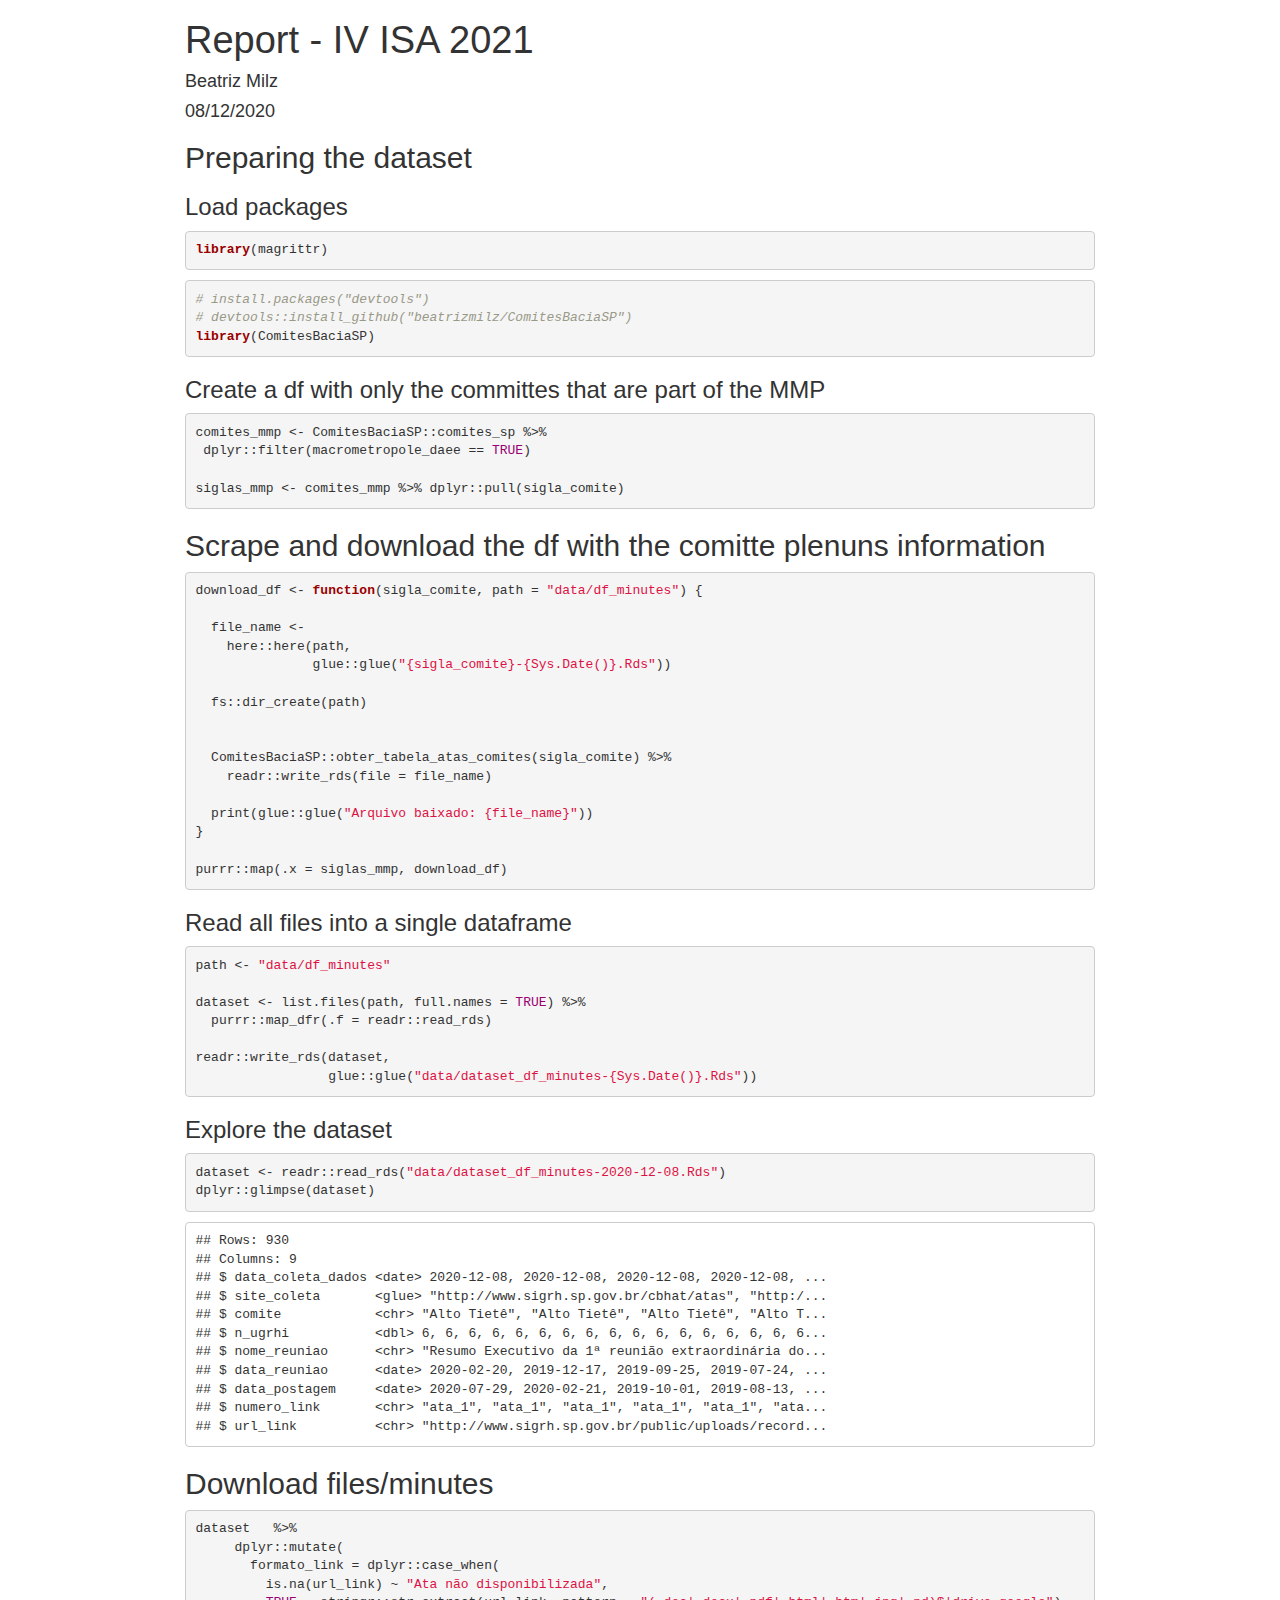
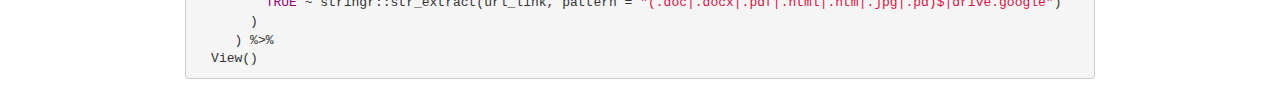
==== report.html @ 3c29ba32 "add abstract, code to download df with minutes" ====
<!DOCTYPE html>

<html>

<head>

<meta charset="utf-8" />
<meta name="generator" content="pandoc" />
<meta http-equiv="X-UA-Compatible" content="IE=EDGE" />


<meta name="author" content="Beatriz Milz" />

<meta name="date" content="2020-08-12" />

<title>Report - IV ISA 2021</title>

<script>/*! jQuery v1.11.3 | (c) 2005, 2015 jQuery Foundation, Inc. | jquery.org/license */
!function(a,b){"object"==typeof module&&"object"==typeof module.exports?module.exports=a.document?b(a,!0):function(a){if(!a.document)throw new Error("jQuery requires a window with a document");return b(a)}:b(a)}("undefined"!=typeof window?window:this,function(a,b){var c=[],d=c.slice,e=c.concat,f=c.push,g=c.indexOf,h={},i=h.toString,j=h.hasOwnProperty,k={},l="1.11.3",m=function(a,b){return new m.fn.init(a,b)},n=/^[\s\uFEFF\xA0]+|[\s\uFEFF\xA0]+$/g,o=/^-ms-/,p=/-([\da-z])/gi,q=function(a,b){return b.toUpperCase()};m.fn=m.prototype={jquery:l,constructor:m,selector:"",length:0,toArray:function(){return d.call(this)},get:function(a){return null!=a?0>a?this[a+this.length]:this[a]:d.call(this)},pushStack:function(a){var b=m.merge(this.constructor(),a);return b.prevObject=this,b.context=this.context,b},each:function(a,b){return m.each(this,a,b)},map:function(a){return this.pushStack(m.map(this,function(b,c){return a.call(b,c,b)}))},slice:function(){return this.pushStack(d.apply(this,arguments))},first:function(){return this.eq(0)},last:function(){return this.eq(-1)},eq:function(a){var b=this.length,c=+a+(0>a?b:0);return this.pushStack(c>=0&&b>c?[this[c]]:[])},end:function(){return this.prevObject||this.constructor(null)},push:f,sort:c.sort,splice:c.splice},m.extend=m.fn.extend=function(){var a,b,c,d,e,f,g=arguments[0]||{},h=1,i=arguments.length,j=!1;for("boolean"==typeof g&&(j=g,g=arguments[h]||{},h++),"object"==typeof g||m.isFunction(g)||(g={}),h===i&&(g=this,h--);i>h;h++)if(null!=(e=arguments[h]))for(d in e)a=g[d],c=e[d],g!==c&&(j&&c&&(m.isPlainObject(c)||(b=m.isArray(c)))?(b?(b=!1,f=a&&m.isArray(a)?a:[]):f=a&&m.isPlainObject(a)?a:{},g[d]=m.extend(j,f,c)):void 0!==c&&(g[d]=c));return g},m.extend({expando:"jQuery"+(l+Math.random()).replace(/\D/g,""),isReady:!0,error:function(a){throw new Error(a)},noop:function(){},isFunction:function(a){return"function"===m.type(a)},isArray:Array.isArray||function(a){return"array"===m.type(a)},isWindow:function(a){return null!=a&&a==a.window},isNumeric:function(a){return!m.isArray(a)&&a-parseFloat(a)+1>=0},isEmptyObject:function(a){var b;for(b in a)return!1;return!0},isPlainObject:function(a){var b;if(!a||"object"!==m.type(a)||a.nodeType||m.isWindow(a))return!1;try{if(a.constructor&&!j.call(a,"constructor")&&!j.call(a.constructor.prototype,"isPrototypeOf"))return!1}catch(c){return!1}if(k.ownLast)for(b in a)return j.call(a,b);for(b in a);return void 0===b||j.call(a,b)},type:function(a){return null==a?a+"":"object"==typeof a||"function"==typeof a?h[i.call(a)]||"object":typeof a},globalEval:function(b){b&&m.trim(b)&&(a.execScript||function(b){a.eval.call(a,b)})(b)},camelCase:function(a){return a.replace(o,"ms-").replace(p,q)},nodeName:function(a,b){return a.nodeName&&a.nodeName.toLowerCase()===b.toLowerCase()},each:function(a,b,c){var d,e=0,f=a.length,g=r(a);if(c){if(g){for(;f>e;e++)if(d=b.apply(a[e],c),d===!1)break}else for(e in a)if(d=b.apply(a[e],c),d===!1)break}else if(g){for(;f>e;e++)if(d=b.call(a[e],e,a[e]),d===!1)break}else for(e in a)if(d=b.call(a[e],e,a[e]),d===!1)break;return a},trim:function(a){return null==a?"":(a+"").replace(n,"")},makeArray:function(a,b){var c=b||[];return null!=a&&(r(Object(a))?m.merge(c,"string"==typeof a?[a]:a):f.call(c,a)),c},inArray:function(a,b,c){var d;if(b){if(g)return g.call(b,a,c);for(d=b.length,c=c?0>c?Math.max(0,d+c):c:0;d>c;c++)if(c in b&&b[c]===a)return c}return-1},merge:function(a,b){var c=+b.length,d=0,e=a.length;while(c>d)a[e++]=b[d++];if(c!==c)while(void 0!==b[d])a[e++]=b[d++];return a.length=e,a},grep:function(a,b,c){for(var d,e=[],f=0,g=a.length,h=!c;g>f;f++)d=!b(a[f],f),d!==h&&e.push(a[f]);return e},map:function(a,b,c){var d,f=0,g=a.length,h=r(a),i=[];if(h)for(;g>f;f++)d=b(a[f],f,c),null!=d&&i.push(d);else for(f in a)d=b(a[f],f,c),null!=d&&i.push(d);return e.apply([],i)},guid:1,proxy:function(a,b){var c,e,f;return"string"==typeof b&&(f=a[b],b=a,a=f),m.isFunction(a)?(c=d.call(arguments,2),e=function(){return a.apply(b||this,c.concat(d.call(arguments)))},e.guid=a.guid=a.guid||m.guid++,e):void 0},now:function(){return+new Date},support:k}),m.each("Boolean Number String Function Array Date RegExp Object Error".split(" "),function(a,b){h["[object "+b+"]"]=b.toLowerCase()});function r(a){var b="length"in a&&a.length,c=m.type(a);return"function"===c||m.isWindow(a)?!1:1===a.nodeType&&b?!0:"array"===c||0===b||"number"==typeof b&&b>0&&b-1 in a}var s=function(a){var b,c,d,e,f,g,h,i,j,k,l,m,n,o,p,q,r,s,t,u="sizzle"+1*new Date,v=a.document,w=0,x=0,y=ha(),z=ha(),A=ha(),B=function(a,b){return a===b&&(l=!0),0},C=1<<31,D={}.hasOwnProperty,E=[],F=E.pop,G=E.push,H=E.push,I=E.slice,J=function(a,b){for(var c=0,d=a.length;d>c;c++)if(a[c]===b)return c;return-1},K="checked|selected|async|autofocus|autoplay|controls|defer|disabled|hidden|ismap|loop|multiple|open|readonly|required|scoped",L="[\\x20\\t\\r\\n\\f]",M="(?:\\\\.|[\\w-]|[^\\x00-\\xa0])+",N=M.replace("w","w#"),O="\\["+L+"*("+M+")(?:"+L+"*([*^$|!~]?=)"+L+"*(?:'((?:\\\\.|[^\\\\'])*)'|\"((?:\\\\.|[^\\\\\"])*)\"|("+N+"))|)"+L+"*\\]",P=":("+M+")(?:\\((('((?:\\\\.|[^\\\\'])*)'|\"((?:\\\\.|[^\\\\\"])*)\")|((?:\\\\.|[^\\\\()[\\]]|"+O+")*)|.*)\\)|)",Q=new RegExp(L+"+","g"),R=new RegExp("^"+L+"+|((?:^|[^\\\\])(?:\\\\.)*)"+L+"+$","g"),S=new RegExp("^"+L+"*,"+L+"*"),T=new RegExp("^"+L+"*([>+~]|"+L+")"+L+"*"),U=new RegExp("="+L+"*([^\\]'\"]*?)"+L+"*\\]","g"),V=new RegExp(P),W=new RegExp("^"+N+"$"),X={ID:new RegExp("^#("+M+")"),CLASS:new RegExp("^\\.("+M+")"),TAG:new RegExp("^("+M.replace("w","w*")+")"),ATTR:new RegExp("^"+O),PSEUDO:new RegExp("^"+P),CHILD:new RegExp("^:(only|first|last|nth|nth-last)-(child|of-type)(?:\\("+L+"*(even|odd|(([+-]|)(\\d*)n|)"+L+"*(?:([+-]|)"+L+"*(\\d+)|))"+L+"*\\)|)","i"),bool:new RegExp("^(?:"+K+")$","i"),needsContext:new RegExp("^"+L+"*[>+~]|:(even|odd|eq|gt|lt|nth|first|last)(?:\\("+L+"*((?:-\\d)?\\d*)"+L+"*\\)|)(?=[^-]|$)","i")},Y=/^(?:input|select|textarea|button)$/i,Z=/^h\d$/i,$=/^[^{]+\{\s*\[native \w/,_=/^(?:#([\w-]+)|(\w+)|\.([\w-]+))$/,aa=/[+~]/,ba=/'|\\/g,ca=new RegExp("\\\\([\\da-f]{1,6}"+L+"?|("+L+")|.)","ig"),da=function(a,b,c){var d="0x"+b-65536;return d!==d||c?b:0>d?String.fromCharCode(d+65536):String.fromCharCode(d>>10|55296,1023&d|56320)},ea=function(){m()};try{H.apply(E=I.call(v.childNodes),v.childNodes),E[v.childNodes.length].nodeType}catch(fa){H={apply:E.length?function(a,b){G.apply(a,I.call(b))}:function(a,b){var c=a.length,d=0;while(a[c++]=b[d++]);a.length=c-1}}}function ga(a,b,d,e){var f,h,j,k,l,o,r,s,w,x;if((b?b.ownerDocument||b:v)!==n&&m(b),b=b||n,d=d||[],k=b.nodeType,"string"!=typeof a||!a||1!==k&&9!==k&&11!==k)return d;if(!e&&p){if(11!==k&&(f=_.exec(a)))if(j=f[1]){if(9===k){if(h=b.getElementById(j),!h||!h.parentNode)return d;if(h.id===j)return d.push(h),d}else if(b.ownerDocument&&(h=b.ownerDocument.getElementById(j))&&t(b,h)&&h.id===j)return d.push(h),d}else{if(f[2])return H.apply(d,b.getElementsByTagName(a)),d;if((j=f[3])&&c.getElementsByClassName)return H.apply(d,b.getElementsByClassName(j)),d}if(c.qsa&&(!q||!q.test(a))){if(s=r=u,w=b,x=1!==k&&a,1===k&&"object"!==b.nodeName.toLowerCase()){o=g(a),(r=b.getAttribute("id"))?s=r.replace(ba,"\\$&"):b.setAttribute("id",s),s="[id='"+s+"'] ",l=o.length;while(l--)o[l]=s+ra(o[l]);w=aa.test(a)&&pa(b.parentNode)||b,x=o.join(",")}if(x)try{return H.apply(d,w.querySelectorAll(x)),d}catch(y){}finally{r||b.removeAttribute("id")}}}return i(a.replace(R,"$1"),b,d,e)}function ha(){var a=[];function b(c,e){return a.push(c+" ")>d.cacheLength&&delete b[a.shift()],b[c+" "]=e}return b}function ia(a){return a[u]=!0,a}function ja(a){var b=n.createElement("div");try{return!!a(b)}catch(c){return!1}finally{b.parentNode&&b.parentNode.removeChild(b),b=null}}function ka(a,b){var c=a.split("|"),e=a.length;while(e--)d.attrHandle[c[e]]=b}function la(a,b){var c=b&&a,d=c&&1===a.nodeType&&1===b.nodeType&&(~b.sourceIndex||C)-(~a.sourceIndex||C);if(d)return d;if(c)while(c=c.nextSibling)if(c===b)return-1;return a?1:-1}function ma(a){return function(b){var c=b.nodeName.toLowerCase();return"input"===c&&b.type===a}}function na(a){return function(b){var c=b.nodeName.toLowerCase();return("input"===c||"button"===c)&&b.type===a}}function oa(a){return ia(function(b){return b=+b,ia(function(c,d){var e,f=a([],c.length,b),g=f.length;while(g--)c[e=f[g]]&&(c[e]=!(d[e]=c[e]))})})}function pa(a){return a&&"undefined"!=typeof a.getElementsByTagName&&a}c=ga.support={},f=ga.isXML=function(a){var b=a&&(a.ownerDocument||a).documentElement;return b?"HTML"!==b.nodeName:!1},m=ga.setDocument=function(a){var b,e,g=a?a.ownerDocument||a:v;return g!==n&&9===g.nodeType&&g.documentElement?(n=g,o=g.documentElement,e=g.defaultView,e&&e!==e.top&&(e.addEventListener?e.addEventListener("unload",ea,!1):e.attachEvent&&e.attachEvent("onunload",ea)),p=!f(g),c.attributes=ja(function(a){return a.className="i",!a.getAttribute("className")}),c.getElementsByTagName=ja(function(a){return a.appendChild(g.createComment("")),!a.getElementsByTagName("*").length}),c.getElementsByClassName=$.test(g.getElementsByClassName),c.getById=ja(function(a){return o.appendChild(a).id=u,!g.getElementsByName||!g.getElementsByName(u).length}),c.getById?(d.find.ID=function(a,b){if("undefined"!=typeof b.getElementById&&p){var c=b.getElementById(a);return c&&c.parentNode?[c]:[]}},d.filter.ID=function(a){var b=a.replace(ca,da);return function(a){return a.getAttribute("id")===b}}):(delete d.find.ID,d.filter.ID=function(a){var b=a.replace(ca,da);return function(a){var c="undefined"!=typeof a.getAttributeNode&&a.getAttributeNode("id");return c&&c.value===b}}),d.find.TAG=c.getElementsByTagName?function(a,b){return"undefined"!=typeof b.getElementsByTagName?b.getElementsByTagName(a):c.qsa?b.querySelectorAll(a):void 0}:function(a,b){var c,d=[],e=0,f=b.getElementsByTagName(a);if("*"===a){while(c=f[e++])1===c.nodeType&&d.push(c);return d}return f},d.find.CLASS=c.getElementsByClassName&&function(a,b){return p?b.getElementsByClassName(a):void 0},r=[],q=[],(c.qsa=$.test(g.querySelectorAll))&&(ja(function(a){o.appendChild(a).innerHTML="<a id='"+u+"'></a><select id='"+u+"-\f]' msallowcapture=''><option selected=''></option></select>",a.querySelectorAll("[msallowcapture^='']").length&&q.push("[*^$]="+L+"*(?:''|\"\")"),a.querySelectorAll("[selected]").length||q.push("\\["+L+"*(?:value|"+K+")"),a.querySelectorAll("[id~="+u+"-]").length||q.push("~="),a.querySelectorAll(":checked").length||q.push(":checked"),a.querySelectorAll("a#"+u+"+*").length||q.push(".#.+[+~]")}),ja(function(a){var b=g.createElement("input");b.setAttribute("type","hidden"),a.appendChild(b).setAttribute("name","D"),a.querySelectorAll("[name=d]").length&&q.push("name"+L+"*[*^$|!~]?="),a.querySelectorAll(":enabled").length||q.push(":enabled",":disabled"),a.querySelectorAll("*,:x"),q.push(",.*:")})),(c.matchesSelector=$.test(s=o.matches||o.webkitMatchesSelector||o.mozMatchesSelector||o.oMatchesSelector||o.msMatchesSelector))&&ja(function(a){c.disconnectedMatch=s.call(a,"div"),s.call(a,"[s!='']:x"),r.push("!=",P)}),q=q.length&&new RegExp(q.join("|")),r=r.length&&new RegExp(r.join("|")),b=$.test(o.compareDocumentPosition),t=b||$.test(o.contains)?function(a,b){var c=9===a.nodeType?a.documentElement:a,d=b&&b.parentNode;return a===d||!(!d||1!==d.nodeType||!(c.contains?c.contains(d):a.compareDocumentPosition&&16&a.compareDocumentPosition(d)))}:function(a,b){if(b)while(b=b.parentNode)if(b===a)return!0;return!1},B=b?function(a,b){if(a===b)return l=!0,0;var d=!a.compareDocumentPosition-!b.compareDocumentPosition;return d?d:(d=(a.ownerDocument||a)===(b.ownerDocument||b)?a.compareDocumentPosition(b):1,1&d||!c.sortDetached&&b.compareDocumentPosition(a)===d?a===g||a.ownerDocument===v&&t(v,a)?-1:b===g||b.ownerDocument===v&&t(v,b)?1:k?J(k,a)-J(k,b):0:4&d?-1:1)}:function(a,b){if(a===b)return l=!0,0;var c,d=0,e=a.parentNode,f=b.parentNode,h=[a],i=[b];if(!e||!f)return a===g?-1:b===g?1:e?-1:f?1:k?J(k,a)-J(k,b):0;if(e===f)return la(a,b);c=a;while(c=c.parentNode)h.unshift(c);c=b;while(c=c.parentNode)i.unshift(c);while(h[d]===i[d])d++;return d?la(h[d],i[d]):h[d]===v?-1:i[d]===v?1:0},g):n},ga.matches=function(a,b){return ga(a,null,null,b)},ga.matchesSelector=function(a,b){if((a.ownerDocument||a)!==n&&m(a),b=b.replace(U,"='$1']"),!(!c.matchesSelector||!p||r&&r.test(b)||q&&q.test(b)))try{var d=s.call(a,b);if(d||c.disconnectedMatch||a.document&&11!==a.document.nodeType)return d}catch(e){}return ga(b,n,null,[a]).length>0},ga.contains=function(a,b){return(a.ownerDocument||a)!==n&&m(a),t(a,b)},ga.attr=function(a,b){(a.ownerDocument||a)!==n&&m(a);var e=d.attrHandle[b.toLowerCase()],f=e&&D.call(d.attrHandle,b.toLowerCase())?e(a,b,!p):void 0;return void 0!==f?f:c.attributes||!p?a.getAttribute(b):(f=a.getAttributeNode(b))&&f.specified?f.value:null},ga.error=function(a){throw new Error("Syntax error, unrecognized expression: "+a)},ga.uniqueSort=function(a){var b,d=[],e=0,f=0;if(l=!c.detectDuplicates,k=!c.sortStable&&a.slice(0),a.sort(B),l){while(b=a[f++])b===a[f]&&(e=d.push(f));while(e--)a.splice(d[e],1)}return k=null,a},e=ga.getText=function(a){var b,c="",d=0,f=a.nodeType;if(f){if(1===f||9===f||11===f){if("string"==typeof a.textContent)return a.textContent;for(a=a.firstChild;a;a=a.nextSibling)c+=e(a)}else if(3===f||4===f)return a.nodeValue}else while(b=a[d++])c+=e(b);return c},d=ga.selectors={cacheLength:50,createPseudo:ia,match:X,attrHandle:{},find:{},relative:{">":{dir:"parentNode",first:!0}," ":{dir:"parentNode"},"+":{dir:"previousSibling",first:!0},"~":{dir:"previousSibling"}},preFilter:{ATTR:function(a){return a[1]=a[1].replace(ca,da),a[3]=(a[3]||a[4]||a[5]||"").replace(ca,da),"~="===a[2]&&(a[3]=" "+a[3]+" "),a.slice(0,4)},CHILD:function(a){return a[1]=a[1].toLowerCase(),"nth"===a[1].slice(0,3)?(a[3]||ga.error(a[0]),a[4]=+(a[4]?a[5]+(a[6]||1):2*("even"===a[3]||"odd"===a[3])),a[5]=+(a[7]+a[8]||"odd"===a[3])):a[3]&&ga.error(a[0]),a},PSEUDO:function(a){var b,c=!a[6]&&a[2];return X.CHILD.test(a[0])?null:(a[3]?a[2]=a[4]||a[5]||"":c&&V.test(c)&&(b=g(c,!0))&&(b=c.indexOf(")",c.length-b)-c.length)&&(a[0]=a[0].slice(0,b),a[2]=c.slice(0,b)),a.slice(0,3))}},filter:{TAG:function(a){var b=a.replace(ca,da).toLowerCase();return"*"===a?function(){return!0}:function(a){return a.nodeName&&a.nodeName.toLowerCase()===b}},CLASS:function(a){var b=y[a+" "];return b||(b=new RegExp("(^|"+L+")"+a+"("+L+"|$)"))&&y(a,function(a){return b.test("string"==typeof a.className&&a.className||"undefined"!=typeof a.getAttribute&&a.getAttribute("class")||"")})},ATTR:function(a,b,c){return function(d){var e=ga.attr(d,a);return null==e?"!="===b:b?(e+="","="===b?e===c:"!="===b?e!==c:"^="===b?c&&0===e.indexOf(c):"*="===b?c&&e.indexOf(c)>-1:"$="===b?c&&e.slice(-c.length)===c:"~="===b?(" "+e.replace(Q," ")+" ").indexOf(c)>-1:"|="===b?e===c||e.slice(0,c.length+1)===c+"-":!1):!0}},CHILD:function(a,b,c,d,e){var f="nth"!==a.slice(0,3),g="last"!==a.slice(-4),h="of-type"===b;return 1===d&&0===e?function(a){return!!a.parentNode}:function(b,c,i){var j,k,l,m,n,o,p=f!==g?"nextSibling":"previousSibling",q=b.parentNode,r=h&&b.nodeName.toLowerCase(),s=!i&&!h;if(q){if(f){while(p){l=b;while(l=l[p])if(h?l.nodeName.toLowerCase()===r:1===l.nodeType)return!1;o=p="only"===a&&!o&&"nextSibling"}return!0}if(o=[g?q.firstChild:q.lastChild],g&&s){k=q[u]||(q[u]={}),j=k[a]||[],n=j[0]===w&&j[1],m=j[0]===w&&j[2],l=n&&q.childNodes[n];while(l=++n&&l&&l[p]||(m=n=0)||o.pop())if(1===l.nodeType&&++m&&l===b){k[a]=[w,n,m];break}}else if(s&&(j=(b[u]||(b[u]={}))[a])&&j[0]===w)m=j[1];else while(l=++n&&l&&l[p]||(m=n=0)||o.pop())if((h?l.nodeName.toLowerCase()===r:1===l.nodeType)&&++m&&(s&&((l[u]||(l[u]={}))[a]=[w,m]),l===b))break;return m-=e,m===d||m%d===0&&m/d>=0}}},PSEUDO:function(a,b){var c,e=d.pseudos[a]||d.setFilters[a.toLowerCase()]||ga.error("unsupported pseudo: "+a);return e[u]?e(b):e.length>1?(c=[a,a,"",b],d.setFilters.hasOwnProperty(a.toLowerCase())?ia(function(a,c){var d,f=e(a,b),g=f.length;while(g--)d=J(a,f[g]),a[d]=!(c[d]=f[g])}):function(a){return e(a,0,c)}):e}},pseudos:{not:ia(function(a){var b=[],c=[],d=h(a.replace(R,"$1"));return d[u]?ia(function(a,b,c,e){var f,g=d(a,null,e,[]),h=a.length;while(h--)(f=g[h])&&(a[h]=!(b[h]=f))}):function(a,e,f){return b[0]=a,d(b,null,f,c),b[0]=null,!c.pop()}}),has:ia(function(a){return function(b){return ga(a,b).length>0}}),contains:ia(function(a){return a=a.replace(ca,da),function(b){return(b.textContent||b.innerText||e(b)).indexOf(a)>-1}}),lang:ia(function(a){return W.test(a||"")||ga.error("unsupported lang: "+a),a=a.replace(ca,da).toLowerCase(),function(b){var c;do if(c=p?b.lang:b.getAttribute("xml:lang")||b.getAttribute("lang"))return c=c.toLowerCase(),c===a||0===c.indexOf(a+"-");while((b=b.parentNode)&&1===b.nodeType);return!1}}),target:function(b){var c=a.location&&a.location.hash;return c&&c.slice(1)===b.id},root:function(a){return a===o},focus:function(a){return a===n.activeElement&&(!n.hasFocus||n.hasFocus())&&!!(a.type||a.href||~a.tabIndex)},enabled:function(a){return a.disabled===!1},disabled:function(a){return a.disabled===!0},checked:function(a){var b=a.nodeName.toLowerCase();return"input"===b&&!!a.checked||"option"===b&&!!a.selected},selected:function(a){return a.parentNode&&a.parentNode.selectedIndex,a.selected===!0},empty:function(a){for(a=a.firstChild;a;a=a.nextSibling)if(a.nodeType<6)return!1;return!0},parent:function(a){return!d.pseudos.empty(a)},header:function(a){return Z.test(a.nodeName)},input:function(a){return Y.test(a.nodeName)},button:function(a){var b=a.nodeName.toLowerCase();return"input"===b&&"button"===a.type||"button"===b},text:function(a){var b;return"input"===a.nodeName.toLowerCase()&&"text"===a.type&&(null==(b=a.getAttribute("type"))||"text"===b.toLowerCase())},first:oa(function(){return[0]}),last:oa(function(a,b){return[b-1]}),eq:oa(function(a,b,c){return[0>c?c+b:c]}),even:oa(function(a,b){for(var c=0;b>c;c+=2)a.push(c);return a}),odd:oa(function(a,b){for(var c=1;b>c;c+=2)a.push(c);return a}),lt:oa(function(a,b,c){for(var d=0>c?c+b:c;--d>=0;)a.push(d);return a}),gt:oa(function(a,b,c){for(var d=0>c?c+b:c;++d<b;)a.push(d);return a})}},d.pseudos.nth=d.pseudos.eq;for(b in{radio:!0,checkbox:!0,file:!0,password:!0,image:!0})d.pseudos[b]=ma(b);for(b in{submit:!0,reset:!0})d.pseudos[b]=na(b);function qa(){}qa.prototype=d.filters=d.pseudos,d.setFilters=new qa,g=ga.tokenize=function(a,b){var c,e,f,g,h,i,j,k=z[a+" "];if(k)return b?0:k.slice(0);h=a,i=[],j=d.preFilter;while(h){(!c||(e=S.exec(h)))&&(e&&(h=h.slice(e[0].length)||h),i.push(f=[])),c=!1,(e=T.exec(h))&&(c=e.shift(),f.push({value:c,type:e[0].replace(R," ")}),h=h.slice(c.length));for(g in d.filter)!(e=X[g].exec(h))||j[g]&&!(e=j[g](e))||(c=e.shift(),f.push({value:c,type:g,matches:e}),h=h.slice(c.length));if(!c)break}return b?h.length:h?ga.error(a):z(a,i).slice(0)};function ra(a){for(var b=0,c=a.length,d="";c>b;b++)d+=a[b].value;return d}function sa(a,b,c){var d=b.dir,e=c&&"parentNode"===d,f=x++;return b.first?function(b,c,f){while(b=b[d])if(1===b.nodeType||e)return a(b,c,f)}:function(b,c,g){var h,i,j=[w,f];if(g){while(b=b[d])if((1===b.nodeType||e)&&a(b,c,g))return!0}else while(b=b[d])if(1===b.nodeType||e){if(i=b[u]||(b[u]={}),(h=i[d])&&h[0]===w&&h[1]===f)return j[2]=h[2];if(i[d]=j,j[2]=a(b,c,g))return!0}}}function ta(a){return a.length>1?function(b,c,d){var e=a.length;while(e--)if(!a[e](b,c,d))return!1;return!0}:a[0]}function ua(a,b,c){for(var d=0,e=b.length;e>d;d++)ga(a,b[d],c);return c}function va(a,b,c,d,e){for(var f,g=[],h=0,i=a.length,j=null!=b;i>h;h++)(f=a[h])&&(!c||c(f,d,e))&&(g.push(f),j&&b.push(h));return g}function wa(a,b,c,d,e,f){return d&&!d[u]&&(d=wa(d)),e&&!e[u]&&(e=wa(e,f)),ia(function(f,g,h,i){var j,k,l,m=[],n=[],o=g.length,p=f||ua(b||"*",h.nodeType?[h]:h,[]),q=!a||!f&&b?p:va(p,m,a,h,i),r=c?e||(f?a:o||d)?[]:g:q;if(c&&c(q,r,h,i),d){j=va(r,n),d(j,[],h,i),k=j.length;while(k--)(l=j[k])&&(r[n[k]]=!(q[n[k]]=l))}if(f){if(e||a){if(e){j=[],k=r.length;while(k--)(l=r[k])&&j.push(q[k]=l);e(null,r=[],j,i)}k=r.length;while(k--)(l=r[k])&&(j=e?J(f,l):m[k])>-1&&(f[j]=!(g[j]=l))}}else r=va(r===g?r.splice(o,r.length):r),e?e(null,g,r,i):H.apply(g,r)})}function xa(a){for(var b,c,e,f=a.length,g=d.relative[a[0].type],h=g||d.relative[" "],i=g?1:0,k=sa(function(a){return a===b},h,!0),l=sa(function(a){return J(b,a)>-1},h,!0),m=[function(a,c,d){var e=!g&&(d||c!==j)||((b=c).nodeType?k(a,c,d):l(a,c,d));return b=null,e}];f>i;i++)if(c=d.relative[a[i].type])m=[sa(ta(m),c)];else{if(c=d.filter[a[i].type].apply(null,a[i].matches),c[u]){for(e=++i;f>e;e++)if(d.relative[a[e].type])break;return wa(i>1&&ta(m),i>1&&ra(a.slice(0,i-1).concat({value:" "===a[i-2].type?"*":""})).replace(R,"$1"),c,e>i&&xa(a.slice(i,e)),f>e&&xa(a=a.slice(e)),f>e&&ra(a))}m.push(c)}return ta(m)}function ya(a,b){var c=b.length>0,e=a.length>0,f=function(f,g,h,i,k){var l,m,o,p=0,q="0",r=f&&[],s=[],t=j,u=f||e&&d.find.TAG("*",k),v=w+=null==t?1:Math.random()||.1,x=u.length;for(k&&(j=g!==n&&g);q!==x&&null!=(l=u[q]);q++){if(e&&l){m=0;while(o=a[m++])if(o(l,g,h)){i.push(l);break}k&&(w=v)}c&&((l=!o&&l)&&p--,f&&r.push(l))}if(p+=q,c&&q!==p){m=0;while(o=b[m++])o(r,s,g,h);if(f){if(p>0)while(q--)r[q]||s[q]||(s[q]=F.call(i));s=va(s)}H.apply(i,s),k&&!f&&s.length>0&&p+b.length>1&&ga.uniqueSort(i)}return k&&(w=v,j=t),r};return c?ia(f):f}return h=ga.compile=function(a,b){var c,d=[],e=[],f=A[a+" "];if(!f){b||(b=g(a)),c=b.length;while(c--)f=xa(b[c]),f[u]?d.push(f):e.push(f);f=A(a,ya(e,d)),f.selector=a}return f},i=ga.select=function(a,b,e,f){var i,j,k,l,m,n="function"==typeof a&&a,o=!f&&g(a=n.selector||a);if(e=e||[],1===o.length){if(j=o[0]=o[0].slice(0),j.length>2&&"ID"===(k=j[0]).type&&c.getById&&9===b.nodeType&&p&&d.relative[j[1].type]){if(b=(d.find.ID(k.matches[0].replace(ca,da),b)||[])[0],!b)return e;n&&(b=b.parentNode),a=a.slice(j.shift().value.length)}i=X.needsContext.test(a)?0:j.length;while(i--){if(k=j[i],d.relative[l=k.type])break;if((m=d.find[l])&&(f=m(k.matches[0].replace(ca,da),aa.test(j[0].type)&&pa(b.parentNode)||b))){if(j.splice(i,1),a=f.length&&ra(j),!a)return H.apply(e,f),e;break}}}return(n||h(a,o))(f,b,!p,e,aa.test(a)&&pa(b.parentNode)||b),e},c.sortStable=u.split("").sort(B).join("")===u,c.detectDuplicates=!!l,m(),c.sortDetached=ja(function(a){return 1&a.compareDocumentPosition(n.createElement("div"))}),ja(function(a){return a.innerHTML="<a href='#'></a>","#"===a.firstChild.getAttribute("href")})||ka("type|href|height|width",function(a,b,c){return c?void 0:a.getAttribute(b,"type"===b.toLowerCase()?1:2)}),c.attributes&&ja(function(a){return a.innerHTML="<input/>",a.firstChild.setAttribute("value",""),""===a.firstChild.getAttribute("value")})||ka("value",function(a,b,c){return c||"input"!==a.nodeName.toLowerCase()?void 0:a.defaultValue}),ja(function(a){return null==a.getAttribute("disabled")})||ka(K,function(a,b,c){var d;return c?void 0:a[b]===!0?b.toLowerCase():(d=a.getAttributeNode(b))&&d.specified?d.value:null}),ga}(a);m.find=s,m.expr=s.selectors,m.expr[":"]=m.expr.pseudos,m.unique=s.uniqueSort,m.text=s.getText,m.isXMLDoc=s.isXML,m.contains=s.contains;var t=m.expr.match.needsContext,u=/^<(\w+)\s*\/?>(?:<\/\1>|)$/,v=/^.[^:#\[\.,]*$/;function w(a,b,c){if(m.isFunction(b))return m.grep(a,function(a,d){return!!b.call(a,d,a)!==c});if(b.nodeType)return m.grep(a,function(a){return a===b!==c});if("string"==typeof b){if(v.test(b))return m.filter(b,a,c);b=m.filter(b,a)}return m.grep(a,function(a){return m.inArray(a,b)>=0!==c})}m.filter=function(a,b,c){var d=b[0];return c&&(a=":not("+a+")"),1===b.length&&1===d.nodeType?m.find.matchesSelector(d,a)?[d]:[]:m.find.matches(a,m.grep(b,function(a){return 1===a.nodeType}))},m.fn.extend({find:function(a){var b,c=[],d=this,e=d.length;if("string"!=typeof a)return this.pushStack(m(a).filter(function(){for(b=0;e>b;b++)if(m.contains(d[b],this))return!0}));for(b=0;e>b;b++)m.find(a,d[b],c);return c=this.pushStack(e>1?m.unique(c):c),c.selector=this.selector?this.selector+" "+a:a,c},filter:function(a){return this.pushStack(w(this,a||[],!1))},not:function(a){return this.pushStack(w(this,a||[],!0))},is:function(a){return!!w(this,"string"==typeof a&&t.test(a)?m(a):a||[],!1).length}});var x,y=a.document,z=/^(?:\s*(<[\w\W]+>)[^>]*|#([\w-]*))$/,A=m.fn.init=function(a,b){var c,d;if(!a)return this;if("string"==typeof a){if(c="<"===a.charAt(0)&&">"===a.charAt(a.length-1)&&a.length>=3?[null,a,null]:z.exec(a),!c||!c[1]&&b)return!b||b.jquery?(b||x).find(a):this.constructor(b).find(a);if(c[1]){if(b=b instanceof m?b[0]:b,m.merge(this,m.parseHTML(c[1],b&&b.nodeType?b.ownerDocument||b:y,!0)),u.test(c[1])&&m.isPlainObject(b))for(c in b)m.isFunction(this[c])?this[c](b[c]):this.attr(c,b[c]);return this}if(d=y.getElementById(c[2]),d&&d.parentNode){if(d.id!==c[2])return x.find(a);this.length=1,this[0]=d}return this.context=y,this.selector=a,this}return a.nodeType?(this.context=this[0]=a,this.length=1,this):m.isFunction(a)?"undefined"!=typeof x.ready?x.ready(a):a(m):(void 0!==a.selector&&(this.selector=a.selector,this.context=a.context),m.makeArray(a,this))};A.prototype=m.fn,x=m(y);var B=/^(?:parents|prev(?:Until|All))/,C={children:!0,contents:!0,next:!0,prev:!0};m.extend({dir:function(a,b,c){var d=[],e=a[b];while(e&&9!==e.nodeType&&(void 0===c||1!==e.nodeType||!m(e).is(c)))1===e.nodeType&&d.push(e),e=e[b];return d},sibling:function(a,b){for(var c=[];a;a=a.nextSibling)1===a.nodeType&&a!==b&&c.push(a);return c}}),m.fn.extend({has:function(a){var b,c=m(a,this),d=c.length;return this.filter(function(){for(b=0;d>b;b++)if(m.contains(this,c[b]))return!0})},closest:function(a,b){for(var c,d=0,e=this.length,f=[],g=t.test(a)||"string"!=typeof a?m(a,b||this.context):0;e>d;d++)for(c=this[d];c&&c!==b;c=c.parentNode)if(c.nodeType<11&&(g?g.index(c)>-1:1===c.nodeType&&m.find.matchesSelector(c,a))){f.push(c);break}return this.pushStack(f.length>1?m.unique(f):f)},index:function(a){return a?"string"==typeof a?m.inArray(this[0],m(a)):m.inArray(a.jquery?a[0]:a,this):this[0]&&this[0].parentNode?this.first().prevAll().length:-1},add:function(a,b){return this.pushStack(m.unique(m.merge(this.get(),m(a,b))))},addBack:function(a){return this.add(null==a?this.prevObject:this.prevObject.filter(a))}});function D(a,b){do a=a[b];while(a&&1!==a.nodeType);return a}m.each({parent:function(a){var b=a.parentNode;return b&&11!==b.nodeType?b:null},parents:function(a){return m.dir(a,"parentNode")},parentsUntil:function(a,b,c){return m.dir(a,"parentNode",c)},next:function(a){return D(a,"nextSibling")},prev:function(a){return D(a,"previousSibling")},nextAll:function(a){return m.dir(a,"nextSibling")},prevAll:function(a){return m.dir(a,"previousSibling")},nextUntil:function(a,b,c){return m.dir(a,"nextSibling",c)},prevUntil:function(a,b,c){return m.dir(a,"previousSibling",c)},siblings:function(a){return m.sibling((a.parentNode||{}).firstChild,a)},children:function(a){return m.sibling(a.firstChild)},contents:function(a){return m.nodeName(a,"iframe")?a.contentDocument||a.contentWindow.document:m.merge([],a.childNodes)}},function(a,b){m.fn[a]=function(c,d){var e=m.map(this,b,c);return"Until"!==a.slice(-5)&&(d=c),d&&"string"==typeof d&&(e=m.filter(d,e)),this.length>1&&(C[a]||(e=m.unique(e)),B.test(a)&&(e=e.reverse())),this.pushStack(e)}});var E=/\S+/g,F={};function G(a){var b=F[a]={};return m.each(a.match(E)||[],function(a,c){b[c]=!0}),b}m.Callbacks=function(a){a="string"==typeof a?F[a]||G(a):m.extend({},a);var b,c,d,e,f,g,h=[],i=!a.once&&[],j=function(l){for(c=a.memory&&l,d=!0,f=g||0,g=0,e=h.length,b=!0;h&&e>f;f++)if(h[f].apply(l[0],l[1])===!1&&a.stopOnFalse){c=!1;break}b=!1,h&&(i?i.length&&j(i.shift()):c?h=[]:k.disable())},k={add:function(){if(h){var d=h.length;!function f(b){m.each(b,function(b,c){var d=m.type(c);"function"===d?a.unique&&k.has(c)||h.push(c):c&&c.length&&"string"!==d&&f(c)})}(arguments),b?e=h.length:c&&(g=d,j(c))}return this},remove:function(){return h&&m.each(arguments,function(a,c){var d;while((d=m.inArray(c,h,d))>-1)h.splice(d,1),b&&(e>=d&&e--,f>=d&&f--)}),this},has:function(a){return a?m.inArray(a,h)>-1:!(!h||!h.length)},empty:function(){return h=[],e=0,this},disable:function(){return h=i=c=void 0,this},disabled:function(){return!h},lock:function(){return i=void 0,c||k.disable(),this},locked:function(){return!i},fireWith:function(a,c){return!h||d&&!i||(c=c||[],c=[a,c.slice?c.slice():c],b?i.push(c):j(c)),this},fire:function(){return k.fireWith(this,arguments),this},fired:function(){return!!d}};return k},m.extend({Deferred:function(a){var b=[["resolve","done",m.Callbacks("once memory"),"resolved"],["reject","fail",m.Callbacks("once memory"),"rejected"],["notify","progress",m.Callbacks("memory")]],c="pending",d={state:function(){return c},always:function(){return e.done(arguments).fail(arguments),this},then:function(){var a=arguments;return m.Deferred(function(c){m.each(b,function(b,f){var g=m.isFunction(a[b])&&a[b];e[f[1]](function(){var a=g&&g.apply(this,arguments);a&&m.isFunction(a.promise)?a.promise().done(c.resolve).fail(c.reject).progress(c.notify):c[f[0]+"With"](this===d?c.promise():this,g?[a]:arguments)})}),a=null}).promise()},promise:function(a){return null!=a?m.extend(a,d):d}},e={};return d.pipe=d.then,m.each(b,function(a,f){var g=f[2],h=f[3];d[f[1]]=g.add,h&&g.add(function(){c=h},b[1^a][2].disable,b[2][2].lock),e[f[0]]=function(){return e[f[0]+"With"](this===e?d:this,arguments),this},e[f[0]+"With"]=g.fireWith}),d.promise(e),a&&a.call(e,e),e},when:function(a){var b=0,c=d.call(arguments),e=c.length,f=1!==e||a&&m.isFunction(a.promise)?e:0,g=1===f?a:m.Deferred(),h=function(a,b,c){return function(e){b[a]=this,c[a]=arguments.length>1?d.call(arguments):e,c===i?g.notifyWith(b,c):--f||g.resolveWith(b,c)}},i,j,k;if(e>1)for(i=new Array(e),j=new Array(e),k=new Array(e);e>b;b++)c[b]&&m.isFunction(c[b].promise)?c[b].promise().done(h(b,k,c)).fail(g.reject).progress(h(b,j,i)):--f;return f||g.resolveWith(k,c),g.promise()}});var H;m.fn.ready=function(a){return m.ready.promise().done(a),this},m.extend({isReady:!1,readyWait:1,holdReady:function(a){a?m.readyWait++:m.ready(!0)},ready:function(a){if(a===!0?!--m.readyWait:!m.isReady){if(!y.body)return setTimeout(m.ready);m.isReady=!0,a!==!0&&--m.readyWait>0||(H.resolveWith(y,[m]),m.fn.triggerHandler&&(m(y).triggerHandler("ready"),m(y).off("ready")))}}});function I(){y.addEventListener?(y.removeEventListener("DOMContentLoaded",J,!1),a.removeEventListener("load",J,!1)):(y.detachEvent("onreadystatechange",J),a.detachEvent("onload",J))}function J(){(y.addEventListener||"load"===event.type||"complete"===y.readyState)&&(I(),m.ready())}m.ready.promise=function(b){if(!H)if(H=m.Deferred(),"complete"===y.readyState)setTimeout(m.ready);else if(y.addEventListener)y.addEventListener("DOMContentLoaded",J,!1),a.addEventListener("load",J,!1);else{y.attachEvent("onreadystatechange",J),a.attachEvent("onload",J);var c=!1;try{c=null==a.frameElement&&y.documentElement}catch(d){}c&&c.doScroll&&!function e(){if(!m.isReady){try{c.doScroll("left")}catch(a){return setTimeout(e,50)}I(),m.ready()}}()}return H.promise(b)};var K="undefined",L;for(L in m(k))break;k.ownLast="0"!==L,k.inlineBlockNeedsLayout=!1,m(function(){var a,b,c,d;c=y.getElementsByTagName("body")[0],c&&c.style&&(b=y.createElement("div"),d=y.createElement("div"),d.style.cssText="position:absolute;border:0;width:0;height:0;top:0;left:-9999px",c.appendChild(d).appendChild(b),typeof b.style.zoom!==K&&(b.style.cssText="display:inline;margin:0;border:0;padding:1px;width:1px;zoom:1",k.inlineBlockNeedsLayout=a=3===b.offsetWidth,a&&(c.style.zoom=1)),c.removeChild(d))}),function(){var a=y.createElement("div");if(null==k.deleteExpando){k.deleteExpando=!0;try{delete a.test}catch(b){k.deleteExpando=!1}}a=null}(),m.acceptData=function(a){var b=m.noData[(a.nodeName+" ").toLowerCase()],c=+a.nodeType||1;return 1!==c&&9!==c?!1:!b||b!==!0&&a.getAttribute("classid")===b};var M=/^(?:\{[\w\W]*\}|\[[\w\W]*\])$/,N=/([A-Z])/g;function O(a,b,c){if(void 0===c&&1===a.nodeType){var d="data-"+b.replace(N,"-$1").toLowerCase();if(c=a.getAttribute(d),"string"==typeof c){try{c="true"===c?!0:"false"===c?!1:"null"===c?null:+c+""===c?+c:M.test(c)?m.parseJSON(c):c}catch(e){}m.data(a,b,c)}else c=void 0}return c}function P(a){var b;for(b in a)if(("data"!==b||!m.isEmptyObject(a[b]))&&"toJSON"!==b)return!1;

return!0}function Q(a,b,d,e){if(m.acceptData(a)){var f,g,h=m.expando,i=a.nodeType,j=i?m.cache:a,k=i?a[h]:a[h]&&h;if(k&&j[k]&&(e||j[k].data)||void 0!==d||"string"!=typeof b)return k||(k=i?a[h]=c.pop()||m.guid++:h),j[k]||(j[k]=i?{}:{toJSON:m.noop}),("object"==typeof b||"function"==typeof b)&&(e?j[k]=m.extend(j[k],b):j[k].data=m.extend(j[k].data,b)),g=j[k],e||(g.data||(g.data={}),g=g.data),void 0!==d&&(g[m.camelCase(b)]=d),"string"==typeof b?(f=g[b],null==f&&(f=g[m.camelCase(b)])):f=g,f}}function R(a,b,c){if(m.acceptData(a)){var d,e,f=a.nodeType,g=f?m.cache:a,h=f?a[m.expando]:m.expando;if(g[h]){if(b&&(d=c?g[h]:g[h].data)){m.isArray(b)?b=b.concat(m.map(b,m.camelCase)):b in d?b=[b]:(b=m.camelCase(b),b=b in d?[b]:b.split(" ")),e=b.length;while(e--)delete d[b[e]];if(c?!P(d):!m.isEmptyObject(d))return}(c||(delete g[h].data,P(g[h])))&&(f?m.cleanData([a],!0):k.deleteExpando||g!=g.window?delete g[h]:g[h]=null)}}}m.extend({cache:{},noData:{"applet ":!0,"embed ":!0,"object ":"clsid:D27CDB6E-AE6D-11cf-96B8-444553540000"},hasData:function(a){return a=a.nodeType?m.cache[a[m.expando]]:a[m.expando],!!a&&!P(a)},data:function(a,b,c){return Q(a,b,c)},removeData:function(a,b){return R(a,b)},_data:function(a,b,c){return Q(a,b,c,!0)},_removeData:function(a,b){return R(a,b,!0)}}),m.fn.extend({data:function(a,b){var c,d,e,f=this[0],g=f&&f.attributes;if(void 0===a){if(this.length&&(e=m.data(f),1===f.nodeType&&!m._data(f,"parsedAttrs"))){c=g.length;while(c--)g[c]&&(d=g[c].name,0===d.indexOf("data-")&&(d=m.camelCase(d.slice(5)),O(f,d,e[d])));m._data(f,"parsedAttrs",!0)}return e}return"object"==typeof a?this.each(function(){m.data(this,a)}):arguments.length>1?this.each(function(){m.data(this,a,b)}):f?O(f,a,m.data(f,a)):void 0},removeData:function(a){return this.each(function(){m.removeData(this,a)})}}),m.extend({queue:function(a,b,c){var d;return a?(b=(b||"fx")+"queue",d=m._data(a,b),c&&(!d||m.isArray(c)?d=m._data(a,b,m.makeArray(c)):d.push(c)),d||[]):void 0},dequeue:function(a,b){b=b||"fx";var c=m.queue(a,b),d=c.length,e=c.shift(),f=m._queueHooks(a,b),g=function(){m.dequeue(a,b)};"inprogress"===e&&(e=c.shift(),d--),e&&("fx"===b&&c.unshift("inprogress"),delete f.stop,e.call(a,g,f)),!d&&f&&f.empty.fire()},_queueHooks:function(a,b){var c=b+"queueHooks";return m._data(a,c)||m._data(a,c,{empty:m.Callbacks("once memory").add(function(){m._removeData(a,b+"queue"),m._removeData(a,c)})})}}),m.fn.extend({queue:function(a,b){var c=2;return"string"!=typeof a&&(b=a,a="fx",c--),arguments.length<c?m.queue(this[0],a):void 0===b?this:this.each(function(){var c=m.queue(this,a,b);m._queueHooks(this,a),"fx"===a&&"inprogress"!==c[0]&&m.dequeue(this,a)})},dequeue:function(a){return this.each(function(){m.dequeue(this,a)})},clearQueue:function(a){return this.queue(a||"fx",[])},promise:function(a,b){var c,d=1,e=m.Deferred(),f=this,g=this.length,h=function(){--d||e.resolveWith(f,[f])};"string"!=typeof a&&(b=a,a=void 0),a=a||"fx";while(g--)c=m._data(f[g],a+"queueHooks"),c&&c.empty&&(d++,c.empty.add(h));return h(),e.promise(b)}});var S=/[+-]?(?:\d*\.|)\d+(?:[eE][+-]?\d+|)/.source,T=["Top","Right","Bottom","Left"],U=function(a,b){return a=b||a,"none"===m.css(a,"display")||!m.contains(a.ownerDocument,a)},V=m.access=function(a,b,c,d,e,f,g){var h=0,i=a.length,j=null==c;if("object"===m.type(c)){e=!0;for(h in c)m.access(a,b,h,c[h],!0,f,g)}else if(void 0!==d&&(e=!0,m.isFunction(d)||(g=!0),j&&(g?(b.call(a,d),b=null):(j=b,b=function(a,b,c){return j.call(m(a),c)})),b))for(;i>h;h++)b(a[h],c,g?d:d.call(a[h],h,b(a[h],c)));return e?a:j?b.call(a):i?b(a[0],c):f},W=/^(?:checkbox|radio)$/i;!function(){var a=y.createElement("input"),b=y.createElement("div"),c=y.createDocumentFragment();if(b.innerHTML="  <link/><table></table><a href='/a'>a</a><input type='checkbox'/>",k.leadingWhitespace=3===b.firstChild.nodeType,k.tbody=!b.getElementsByTagName("tbody").length,k.htmlSerialize=!!b.getElementsByTagName("link").length,k.html5Clone="<:nav></:nav>"!==y.createElement("nav").cloneNode(!0).outerHTML,a.type="checkbox",a.checked=!0,c.appendChild(a),k.appendChecked=a.checked,b.innerHTML="<textarea>x</textarea>",k.noCloneChecked=!!b.cloneNode(!0).lastChild.defaultValue,c.appendChild(b),b.innerHTML="<input type='radio' checked='checked' name='t'/>",k.checkClone=b.cloneNode(!0).cloneNode(!0).lastChild.checked,k.noCloneEvent=!0,b.attachEvent&&(b.attachEvent("onclick",function(){k.noCloneEvent=!1}),b.cloneNode(!0).click()),null==k.deleteExpando){k.deleteExpando=!0;try{delete b.test}catch(d){k.deleteExpando=!1}}}(),function(){var b,c,d=y.createElement("div");for(b in{submit:!0,change:!0,focusin:!0})c="on"+b,(k[b+"Bubbles"]=c in a)||(d.setAttribute(c,"t"),k[b+"Bubbles"]=d.attributes[c].expando===!1);d=null}();var X=/^(?:input|select|textarea)$/i,Y=/^key/,Z=/^(?:mouse|pointer|contextmenu)|click/,$=/^(?:focusinfocus|focusoutblur)$/,_=/^([^.]*)(?:\.(.+)|)$/;function aa(){return!0}function ba(){return!1}function ca(){try{return y.activeElement}catch(a){}}m.event={global:{},add:function(a,b,c,d,e){var f,g,h,i,j,k,l,n,o,p,q,r=m._data(a);if(r){c.handler&&(i=c,c=i.handler,e=i.selector),c.guid||(c.guid=m.guid++),(g=r.events)||(g=r.events={}),(k=r.handle)||(k=r.handle=function(a){return typeof m===K||a&&m.event.triggered===a.type?void 0:m.event.dispatch.apply(k.elem,arguments)},k.elem=a),b=(b||"").match(E)||[""],h=b.length;while(h--)f=_.exec(b[h])||[],o=q=f[1],p=(f[2]||"").split(".").sort(),o&&(j=m.event.special[o]||{},o=(e?j.delegateType:j.bindType)||o,j=m.event.special[o]||{},l=m.extend({type:o,origType:q,data:d,handler:c,guid:c.guid,selector:e,needsContext:e&&m.expr.match.needsContext.test(e),namespace:p.join(".")},i),(n=g[o])||(n=g[o]=[],n.delegateCount=0,j.setup&&j.setup.call(a,d,p,k)!==!1||(a.addEventListener?a.addEventListener(o,k,!1):a.attachEvent&&a.attachEvent("on"+o,k))),j.add&&(j.add.call(a,l),l.handler.guid||(l.handler.guid=c.guid)),e?n.splice(n.delegateCount++,0,l):n.push(l),m.event.global[o]=!0);a=null}},remove:function(a,b,c,d,e){var f,g,h,i,j,k,l,n,o,p,q,r=m.hasData(a)&&m._data(a);if(r&&(k=r.events)){b=(b||"").match(E)||[""],j=b.length;while(j--)if(h=_.exec(b[j])||[],o=q=h[1],p=(h[2]||"").split(".").sort(),o){l=m.event.special[o]||{},o=(d?l.delegateType:l.bindType)||o,n=k[o]||[],h=h[2]&&new RegExp("(^|\\.)"+p.join("\\.(?:.*\\.|)")+"(\\.|$)"),i=f=n.length;while(f--)g=n[f],!e&&q!==g.origType||c&&c.guid!==g.guid||h&&!h.test(g.namespace)||d&&d!==g.selector&&("**"!==d||!g.selector)||(n.splice(f,1),g.selector&&n.delegateCount--,l.remove&&l.remove.call(a,g));i&&!n.length&&(l.teardown&&l.teardown.call(a,p,r.handle)!==!1||m.removeEvent(a,o,r.handle),delete k[o])}else for(o in k)m.event.remove(a,o+b[j],c,d,!0);m.isEmptyObject(k)&&(delete r.handle,m._removeData(a,"events"))}},trigger:function(b,c,d,e){var f,g,h,i,k,l,n,o=[d||y],p=j.call(b,"type")?b.type:b,q=j.call(b,"namespace")?b.namespace.split("."):[];if(h=l=d=d||y,3!==d.nodeType&&8!==d.nodeType&&!$.test(p+m.event.triggered)&&(p.indexOf(".")>=0&&(q=p.split("."),p=q.shift(),q.sort()),g=p.indexOf(":")<0&&"on"+p,b=b[m.expando]?b:new m.Event(p,"object"==typeof b&&b),b.isTrigger=e?2:3,b.namespace=q.join("."),b.namespace_re=b.namespace?new RegExp("(^|\\.)"+q.join("\\.(?:.*\\.|)")+"(\\.|$)"):null,b.result=void 0,b.target||(b.target=d),c=null==c?[b]:m.makeArray(c,[b]),k=m.event.special[p]||{},e||!k.trigger||k.trigger.apply(d,c)!==!1)){if(!e&&!k.noBubble&&!m.isWindow(d)){for(i=k.delegateType||p,$.test(i+p)||(h=h.parentNode);h;h=h.parentNode)o.push(h),l=h;l===(d.ownerDocument||y)&&o.push(l.defaultView||l.parentWindow||a)}n=0;while((h=o[n++])&&!b.isPropagationStopped())b.type=n>1?i:k.bindType||p,f=(m._data(h,"events")||{})[b.type]&&m._data(h,"handle"),f&&f.apply(h,c),f=g&&h[g],f&&f.apply&&m.acceptData(h)&&(b.result=f.apply(h,c),b.result===!1&&b.preventDefault());if(b.type=p,!e&&!b.isDefaultPrevented()&&(!k._default||k._default.apply(o.pop(),c)===!1)&&m.acceptData(d)&&g&&d[p]&&!m.isWindow(d)){l=d[g],l&&(d[g]=null),m.event.triggered=p;try{d[p]()}catch(r){}m.event.triggered=void 0,l&&(d[g]=l)}return b.result}},dispatch:function(a){a=m.event.fix(a);var b,c,e,f,g,h=[],i=d.call(arguments),j=(m._data(this,"events")||{})[a.type]||[],k=m.event.special[a.type]||{};if(i[0]=a,a.delegateTarget=this,!k.preDispatch||k.preDispatch.call(this,a)!==!1){h=m.event.handlers.call(this,a,j),b=0;while((f=h[b++])&&!a.isPropagationStopped()){a.currentTarget=f.elem,g=0;while((e=f.handlers[g++])&&!a.isImmediatePropagationStopped())(!a.namespace_re||a.namespace_re.test(e.namespace))&&(a.handleObj=e,a.data=e.data,c=((m.event.special[e.origType]||{}).handle||e.handler).apply(f.elem,i),void 0!==c&&(a.result=c)===!1&&(a.preventDefault(),a.stopPropagation()))}return k.postDispatch&&k.postDispatch.call(this,a),a.result}},handlers:function(a,b){var c,d,e,f,g=[],h=b.delegateCount,i=a.target;if(h&&i.nodeType&&(!a.button||"click"!==a.type))for(;i!=this;i=i.parentNode||this)if(1===i.nodeType&&(i.disabled!==!0||"click"!==a.type)){for(e=[],f=0;h>f;f++)d=b[f],c=d.selector+" ",void 0===e[c]&&(e[c]=d.needsContext?m(c,this).index(i)>=0:m.find(c,this,null,[i]).length),e[c]&&e.push(d);e.length&&g.push({elem:i,handlers:e})}return h<b.length&&g.push({elem:this,handlers:b.slice(h)}),g},fix:function(a){if(a[m.expando])return a;var b,c,d,e=a.type,f=a,g=this.fixHooks[e];g||(this.fixHooks[e]=g=Z.test(e)?this.mouseHooks:Y.test(e)?this.keyHooks:{}),d=g.props?this.props.concat(g.props):this.props,a=new m.Event(f),b=d.length;while(b--)c=d[b],a[c]=f[c];return a.target||(a.target=f.srcElement||y),3===a.target.nodeType&&(a.target=a.target.parentNode),a.metaKey=!!a.metaKey,g.filter?g.filter(a,f):a},props:"altKey bubbles cancelable ctrlKey currentTarget eventPhase metaKey relatedTarget shiftKey target timeStamp view which".split(" "),fixHooks:{},keyHooks:{props:"char charCode key keyCode".split(" "),filter:function(a,b){return null==a.which&&(a.which=null!=b.charCode?b.charCode:b.keyCode),a}},mouseHooks:{props:"button buttons clientX clientY fromElement offsetX offsetY pageX pageY screenX screenY toElement".split(" "),filter:function(a,b){var c,d,e,f=b.button,g=b.fromElement;return null==a.pageX&&null!=b.clientX&&(d=a.target.ownerDocument||y,e=d.documentElement,c=d.body,a.pageX=b.clientX+(e&&e.scrollLeft||c&&c.scrollLeft||0)-(e&&e.clientLeft||c&&c.clientLeft||0),a.pageY=b.clientY+(e&&e.scrollTop||c&&c.scrollTop||0)-(e&&e.clientTop||c&&c.clientTop||0)),!a.relatedTarget&&g&&(a.relatedTarget=g===a.target?b.toElement:g),a.which||void 0===f||(a.which=1&f?1:2&f?3:4&f?2:0),a}},special:{load:{noBubble:!0},focus:{trigger:function(){if(this!==ca()&&this.focus)try{return this.focus(),!1}catch(a){}},delegateType:"focusin"},blur:{trigger:function(){return this===ca()&&this.blur?(this.blur(),!1):void 0},delegateType:"focusout"},click:{trigger:function(){return m.nodeName(this,"input")&&"checkbox"===this.type&&this.click?(this.click(),!1):void 0},_default:function(a){return m.nodeName(a.target,"a")}},beforeunload:{postDispatch:function(a){void 0!==a.result&&a.originalEvent&&(a.originalEvent.returnValue=a.result)}}},simulate:function(a,b,c,d){var e=m.extend(new m.Event,c,{type:a,isSimulated:!0,originalEvent:{}});d?m.event.trigger(e,null,b):m.event.dispatch.call(b,e),e.isDefaultPrevented()&&c.preventDefault()}},m.removeEvent=y.removeEventListener?function(a,b,c){a.removeEventListener&&a.removeEventListener(b,c,!1)}:function(a,b,c){var d="on"+b;a.detachEvent&&(typeof a[d]===K&&(a[d]=null),a.detachEvent(d,c))},m.Event=function(a,b){return this instanceof m.Event?(a&&a.type?(this.originalEvent=a,this.type=a.type,this.isDefaultPrevented=a.defaultPrevented||void 0===a.defaultPrevented&&a.returnValue===!1?aa:ba):this.type=a,b&&m.extend(this,b),this.timeStamp=a&&a.timeStamp||m.now(),void(this[m.expando]=!0)):new m.Event(a,b)},m.Event.prototype={isDefaultPrevented:ba,isPropagationStopped:ba,isImmediatePropagationStopped:ba,preventDefault:function(){var a=this.originalEvent;this.isDefaultPrevented=aa,a&&(a.preventDefault?a.preventDefault():a.returnValue=!1)},stopPropagation:function(){var a=this.originalEvent;this.isPropagationStopped=aa,a&&(a.stopPropagation&&a.stopPropagation(),a.cancelBubble=!0)},stopImmediatePropagation:function(){var a=this.originalEvent;this.isImmediatePropagationStopped=aa,a&&a.stopImmediatePropagation&&a.stopImmediatePropagation(),this.stopPropagation()}},m.each({mouseenter:"mouseover",mouseleave:"mouseout",pointerenter:"pointerover",pointerleave:"pointerout"},function(a,b){m.event.special[a]={delegateType:b,bindType:b,handle:function(a){var c,d=this,e=a.relatedTarget,f=a.handleObj;return(!e||e!==d&&!m.contains(d,e))&&(a.type=f.origType,c=f.handler.apply(this,arguments),a.type=b),c}}}),k.submitBubbles||(m.event.special.submit={setup:function(){return m.nodeName(this,"form")?!1:void m.event.add(this,"click._submit keypress._submit",function(a){var b=a.target,c=m.nodeName(b,"input")||m.nodeName(b,"button")?b.form:void 0;c&&!m._data(c,"submitBubbles")&&(m.event.add(c,"submit._submit",function(a){a._submit_bubble=!0}),m._data(c,"submitBubbles",!0))})},postDispatch:function(a){a._submit_bubble&&(delete a._submit_bubble,this.parentNode&&!a.isTrigger&&m.event.simulate("submit",this.parentNode,a,!0))},teardown:function(){return m.nodeName(this,"form")?!1:void m.event.remove(this,"._submit")}}),k.changeBubbles||(m.event.special.change={setup:function(){return X.test(this.nodeName)?(("checkbox"===this.type||"radio"===this.type)&&(m.event.add(this,"propertychange._change",function(a){"checked"===a.originalEvent.propertyName&&(this._just_changed=!0)}),m.event.add(this,"click._change",function(a){this._just_changed&&!a.isTrigger&&(this._just_changed=!1),m.event.simulate("change",this,a,!0)})),!1):void m.event.add(this,"beforeactivate._change",function(a){var b=a.target;X.test(b.nodeName)&&!m._data(b,"changeBubbles")&&(m.event.add(b,"change._change",function(a){!this.parentNode||a.isSimulated||a.isTrigger||m.event.simulate("change",this.parentNode,a,!0)}),m._data(b,"changeBubbles",!0))})},handle:function(a){var b=a.target;return this!==b||a.isSimulated||a.isTrigger||"radio"!==b.type&&"checkbox"!==b.type?a.handleObj.handler.apply(this,arguments):void 0},teardown:function(){return m.event.remove(this,"._change"),!X.test(this.nodeName)}}),k.focusinBubbles||m.each({focus:"focusin",blur:"focusout"},function(a,b){var c=function(a){m.event.simulate(b,a.target,m.event.fix(a),!0)};m.event.special[b]={setup:function(){var d=this.ownerDocument||this,e=m._data(d,b);e||d.addEventListener(a,c,!0),m._data(d,b,(e||0)+1)},teardown:function(){var d=this.ownerDocument||this,e=m._data(d,b)-1;e?m._data(d,b,e):(d.removeEventListener(a,c,!0),m._removeData(d,b))}}}),m.fn.extend({on:function(a,b,c,d,e){var f,g;if("object"==typeof a){"string"!=typeof b&&(c=c||b,b=void 0);for(f in a)this.on(f,b,c,a[f],e);return this}if(null==c&&null==d?(d=b,c=b=void 0):null==d&&("string"==typeof b?(d=c,c=void 0):(d=c,c=b,b=void 0)),d===!1)d=ba;else if(!d)return this;return 1===e&&(g=d,d=function(a){return m().off(a),g.apply(this,arguments)},d.guid=g.guid||(g.guid=m.guid++)),this.each(function(){m.event.add(this,a,d,c,b)})},one:function(a,b,c,d){return this.on(a,b,c,d,1)},off:function(a,b,c){var d,e;if(a&&a.preventDefault&&a.handleObj)return d=a.handleObj,m(a.delegateTarget).off(d.namespace?d.origType+"."+d.namespace:d.origType,d.selector,d.handler),this;if("object"==typeof a){for(e in a)this.off(e,b,a[e]);return this}return(b===!1||"function"==typeof b)&&(c=b,b=void 0),c===!1&&(c=ba),this.each(function(){m.event.remove(this,a,c,b)})},trigger:function(a,b){return this.each(function(){m.event.trigger(a,b,this)})},triggerHandler:function(a,b){var c=this[0];return c?m.event.trigger(a,b,c,!0):void 0}});function da(a){var b=ea.split("|"),c=a.createDocumentFragment();if(c.createElement)while(b.length)c.createElement(b.pop());return c}var ea="abbr|article|aside|audio|bdi|canvas|data|datalist|details|figcaption|figure|footer|header|hgroup|mark|meter|nav|output|progress|section|summary|time|video",fa=/ jQuery\d+="(?:null|\d+)"/g,ga=new RegExp("<(?:"+ea+")[\\s/>]","i"),ha=/^\s+/,ia=/<(?!area|br|col|embed|hr|img|input|link|meta|param)(([\w:]+)[^>]*)\/>/gi,ja=/<([\w:]+)/,ka=/<tbody/i,la=/<|&#?\w+;/,ma=/<(?:script|style|link)/i,na=/checked\s*(?:[^=]|=\s*.checked.)/i,oa=/^$|\/(?:java|ecma)script/i,pa=/^true\/(.*)/,qa=/^\s*<!(?:\[CDATA\[|--)|(?:\]\]|--)>\s*$/g,ra={option:[1,"<select multiple='multiple'>","</select>"],legend:[1,"<fieldset>","</fieldset>"],area:[1,"<map>","</map>"],param:[1,"<object>","</object>"],thead:[1,"<table>","</table>"],tr:[2,"<table><tbody>","</tbody></table>"],col:[2,"<table><tbody></tbody><colgroup>","</colgroup></table>"],td:[3,"<table><tbody><tr>","</tr></tbody></table>"],_default:k.htmlSerialize?[0,"",""]:[1,"X<div>","</div>"]},sa=da(y),ta=sa.appendChild(y.createElement("div"));ra.optgroup=ra.option,ra.tbody=ra.tfoot=ra.colgroup=ra.caption=ra.thead,ra.th=ra.td;function ua(a,b){var c,d,e=0,f=typeof a.getElementsByTagName!==K?a.getElementsByTagName(b||"*"):typeof a.querySelectorAll!==K?a.querySelectorAll(b||"*"):void 0;if(!f)for(f=[],c=a.childNodes||a;null!=(d=c[e]);e++)!b||m.nodeName(d,b)?f.push(d):m.merge(f,ua(d,b));return void 0===b||b&&m.nodeName(a,b)?m.merge([a],f):f}function va(a){W.test(a.type)&&(a.defaultChecked=a.checked)}function wa(a,b){return m.nodeName(a,"table")&&m.nodeName(11!==b.nodeType?b:b.firstChild,"tr")?a.getElementsByTagName("tbody")[0]||a.appendChild(a.ownerDocument.createElement("tbody")):a}function xa(a){return a.type=(null!==m.find.attr(a,"type"))+"/"+a.type,a}function ya(a){var b=pa.exec(a.type);return b?a.type=b[1]:a.removeAttribute("type"),a}function za(a,b){for(var c,d=0;null!=(c=a[d]);d++)m._data(c,"globalEval",!b||m._data(b[d],"globalEval"))}function Aa(a,b){if(1===b.nodeType&&m.hasData(a)){var c,d,e,f=m._data(a),g=m._data(b,f),h=f.events;if(h){delete g.handle,g.events={};for(c in h)for(d=0,e=h[c].length;e>d;d++)m.event.add(b,c,h[c][d])}g.data&&(g.data=m.extend({},g.data))}}function Ba(a,b){var c,d,e;if(1===b.nodeType){if(c=b.nodeName.toLowerCase(),!k.noCloneEvent&&b[m.expando]){e=m._data(b);for(d in e.events)m.removeEvent(b,d,e.handle);b.removeAttribute(m.expando)}"script"===c&&b.text!==a.text?(xa(b).text=a.text,ya(b)):"object"===c?(b.parentNode&&(b.outerHTML=a.outerHTML),k.html5Clone&&a.innerHTML&&!m.trim(b.innerHTML)&&(b.innerHTML=a.innerHTML)):"input"===c&&W.test(a.type)?(b.defaultChecked=b.checked=a.checked,b.value!==a.value&&(b.value=a.value)):"option"===c?b.defaultSelected=b.selected=a.defaultSelected:("input"===c||"textarea"===c)&&(b.defaultValue=a.defaultValue)}}m.extend({clone:function(a,b,c){var d,e,f,g,h,i=m.contains(a.ownerDocument,a);if(k.html5Clone||m.isXMLDoc(a)||!ga.test("<"+a.nodeName+">")?f=a.cloneNode(!0):(ta.innerHTML=a.outerHTML,ta.removeChild(f=ta.firstChild)),!(k.noCloneEvent&&k.noCloneChecked||1!==a.nodeType&&11!==a.nodeType||m.isXMLDoc(a)))for(d=ua(f),h=ua(a),g=0;null!=(e=h[g]);++g)d[g]&&Ba(e,d[g]);if(b)if(c)for(h=h||ua(a),d=d||ua(f),g=0;null!=(e=h[g]);g++)Aa(e,d[g]);else Aa(a,f);return d=ua(f,"script"),d.length>0&&za(d,!i&&ua(a,"script")),d=h=e=null,f},buildFragment:function(a,b,c,d){for(var e,f,g,h,i,j,l,n=a.length,o=da(b),p=[],q=0;n>q;q++)if(f=a[q],f||0===f)if("object"===m.type(f))m.merge(p,f.nodeType?[f]:f);else if(la.test(f)){h=h||o.appendChild(b.createElement("div")),i=(ja.exec(f)||["",""])[1].toLowerCase(),l=ra[i]||ra._default,h.innerHTML=l[1]+f.replace(ia,"<$1></$2>")+l[2],e=l[0];while(e--)h=h.lastChild;if(!k.leadingWhitespace&&ha.test(f)&&p.push(b.createTextNode(ha.exec(f)[0])),!k.tbody){f="table"!==i||ka.test(f)?"<table>"!==l[1]||ka.test(f)?0:h:h.firstChild,e=f&&f.childNodes.length;while(e--)m.nodeName(j=f.childNodes[e],"tbody")&&!j.childNodes.length&&f.removeChild(j)}m.merge(p,h.childNodes),h.textContent="";while(h.firstChild)h.removeChild(h.firstChild);h=o.lastChild}else p.push(b.createTextNode(f));h&&o.removeChild(h),k.appendChecked||m.grep(ua(p,"input"),va),q=0;while(f=p[q++])if((!d||-1===m.inArray(f,d))&&(g=m.contains(f.ownerDocument,f),h=ua(o.appendChild(f),"script"),g&&za(h),c)){e=0;while(f=h[e++])oa.test(f.type||"")&&c.push(f)}return h=null,o},cleanData:function(a,b){for(var d,e,f,g,h=0,i=m.expando,j=m.cache,l=k.deleteExpando,n=m.event.special;null!=(d=a[h]);h++)if((b||m.acceptData(d))&&(f=d[i],g=f&&j[f])){if(g.events)for(e in g.events)n[e]?m.event.remove(d,e):m.removeEvent(d,e,g.handle);j[f]&&(delete j[f],l?delete d[i]:typeof d.removeAttribute!==K?d.removeAttribute(i):d[i]=null,c.push(f))}}}),m.fn.extend({text:function(a){return V(this,function(a){return void 0===a?m.text(this):this.empty().append((this[0]&&this[0].ownerDocument||y).createTextNode(a))},null,a,arguments.length)},append:function(){return this.domManip(arguments,function(a){if(1===this.nodeType||11===this.nodeType||9===this.nodeType){var b=wa(this,a);b.appendChild(a)}})},prepend:function(){return this.domManip(arguments,function(a){if(1===this.nodeType||11===this.nodeType||9===this.nodeType){var b=wa(this,a);b.insertBefore(a,b.firstChild)}})},before:function(){return this.domManip(arguments,function(a){this.parentNode&&this.parentNode.insertBefore(a,this)})},after:function(){return this.domManip(arguments,function(a){this.parentNode&&this.parentNode.insertBefore(a,this.nextSibling)})},remove:function(a,b){for(var c,d=a?m.filter(a,this):this,e=0;null!=(c=d[e]);e++)b||1!==c.nodeType||m.cleanData(ua(c)),c.parentNode&&(b&&m.contains(c.ownerDocument,c)&&za(ua(c,"script")),c.parentNode.removeChild(c));return this},empty:function(){for(var a,b=0;null!=(a=this[b]);b++){1===a.nodeType&&m.cleanData(ua(a,!1));while(a.firstChild)a.removeChild(a.firstChild);a.options&&m.nodeName(a,"select")&&(a.options.length=0)}return this},clone:function(a,b){return a=null==a?!1:a,b=null==b?a:b,this.map(function(){return m.clone(this,a,b)})},html:function(a){return V(this,function(a){var b=this[0]||{},c=0,d=this.length;if(void 0===a)return 1===b.nodeType?b.innerHTML.replace(fa,""):void 0;if(!("string"!=typeof a||ma.test(a)||!k.htmlSerialize&&ga.test(a)||!k.leadingWhitespace&&ha.test(a)||ra[(ja.exec(a)||["",""])[1].toLowerCase()])){a=a.replace(ia,"<$1></$2>");try{for(;d>c;c++)b=this[c]||{},1===b.nodeType&&(m.cleanData(ua(b,!1)),b.innerHTML=a);b=0}catch(e){}}b&&this.empty().append(a)},null,a,arguments.length)},replaceWith:function(){var a=arguments[0];return this.domManip(arguments,function(b){a=this.parentNode,m.cleanData(ua(this)),a&&a.replaceChild(b,this)}),a&&(a.length||a.nodeType)?this:this.remove()},detach:function(a){return this.remove(a,!0)},domManip:function(a,b){a=e.apply([],a);var c,d,f,g,h,i,j=0,l=this.length,n=this,o=l-1,p=a[0],q=m.isFunction(p);if(q||l>1&&"string"==typeof p&&!k.checkClone&&na.test(p))return this.each(function(c){var d=n.eq(c);q&&(a[0]=p.call(this,c,d.html())),d.domManip(a,b)});if(l&&(i=m.buildFragment(a,this[0].ownerDocument,!1,this),c=i.firstChild,1===i.childNodes.length&&(i=c),c)){for(g=m.map(ua(i,"script"),xa),f=g.length;l>j;j++)d=i,j!==o&&(d=m.clone(d,!0,!0),f&&m.merge(g,ua(d,"script"))),b.call(this[j],d,j);if(f)for(h=g[g.length-1].ownerDocument,m.map(g,ya),j=0;f>j;j++)d=g[j],oa.test(d.type||"")&&!m._data(d,"globalEval")&&m.contains(h,d)&&(d.src?m._evalUrl&&m._evalUrl(d.src):m.globalEval((d.text||d.textContent||d.innerHTML||"").replace(qa,"")));i=c=null}return this}}),m.each({appendTo:"append",prependTo:"prepend",insertBefore:"before",insertAfter:"after",replaceAll:"replaceWith"},function(a,b){m.fn[a]=function(a){for(var c,d=0,e=[],g=m(a),h=g.length-1;h>=d;d++)c=d===h?this:this.clone(!0),m(g[d])[b](c),f.apply(e,c.get());return this.pushStack(e)}});var Ca,Da={};function Ea(b,c){var d,e=m(c.createElement(b)).appendTo(c.body),f=a.getDefaultComputedStyle&&(d=a.getDefaultComputedStyle(e[0]))?d.display:m.css(e[0],"display");return e.detach(),f}function Fa(a){var b=y,c=Da[a];return c||(c=Ea(a,b),"none"!==c&&c||(Ca=(Ca||m("<iframe frameborder='0' width='0' height='0'/>")).appendTo(b.documentElement),b=(Ca[0].contentWindow||Ca[0].contentDocument).document,b.write(),b.close(),c=Ea(a,b),Ca.detach()),Da[a]=c),c}!function(){var a;k.shrinkWrapBlocks=function(){if(null!=a)return a;a=!1;var b,c,d;return c=y.getElementsByTagName("body")[0],c&&c.style?(b=y.createElement("div"),d=y.createElement("div"),d.style.cssText="position:absolute;border:0;width:0;height:0;top:0;left:-9999px",c.appendChild(d).appendChild(b),typeof b.style.zoom!==K&&(b.style.cssText="-webkit-box-sizing:content-box;-moz-box-sizing:content-box;box-sizing:content-box;display:block;margin:0;border:0;padding:1px;width:1px;zoom:1",b.appendChild(y.createElement("div")).style.width="5px",a=3!==b.offsetWidth),c.removeChild(d),a):void 0}}();var Ga=/^margin/,Ha=new RegExp("^("+S+")(?!px)[a-z%]+$","i"),Ia,Ja,Ka=/^(top|right|bottom|left)$/;a.getComputedStyle?(Ia=function(b){return b.ownerDocument.defaultView.opener?b.ownerDocument.defaultView.getComputedStyle(b,null):a.getComputedStyle(b,null)},Ja=function(a,b,c){var d,e,f,g,h=a.style;return c=c||Ia(a),g=c?c.getPropertyValue(b)||c[b]:void 0,c&&(""!==g||m.contains(a.ownerDocument,a)||(g=m.style(a,b)),Ha.test(g)&&Ga.test(b)&&(d=h.width,e=h.minWidth,f=h.maxWidth,h.minWidth=h.maxWidth=h.width=g,g=c.width,h.width=d,h.minWidth=e,h.maxWidth=f)),void 0===g?g:g+""}):y.documentElement.currentStyle&&(Ia=function(a){return a.currentStyle},Ja=function(a,b,c){var d,e,f,g,h=a.style;return c=c||Ia(a),g=c?c[b]:void 0,null==g&&h&&h[b]&&(g=h[b]),Ha.test(g)&&!Ka.test(b)&&(d=h.left,e=a.runtimeStyle,f=e&&e.left,f&&(e.left=a.currentStyle.left),h.left="fontSize"===b?"1em":g,g=h.pixelLeft+"px",h.left=d,f&&(e.left=f)),void 0===g?g:g+""||"auto"});function La(a,b){return{get:function(){var c=a();if(null!=c)return c?void delete this.get:(this.get=b).apply(this,arguments)}}}!function(){var b,c,d,e,f,g,h;if(b=y.createElement("div"),b.innerHTML="  <link/><table></table><a href='/a'>a</a><input type='checkbox'/>",d=b.getElementsByTagName("a")[0],c=d&&d.style){c.cssText="float:left;opacity:.5",k.opacity="0.5"===c.opacity,k.cssFloat=!!c.cssFloat,b.style.backgroundClip="content-box",b.cloneNode(!0).style.backgroundClip="",k.clearCloneStyle="content-box"===b.style.backgroundClip,k.boxSizing=""===c.boxSizing||""===c.MozBoxSizing||""===c.WebkitBoxSizing,m.extend(k,{reliableHiddenOffsets:function(){return null==g&&i(),g},boxSizingReliable:function(){return null==f&&i(),f},pixelPosition:function(){return null==e&&i(),e},reliableMarginRight:function(){return null==h&&i(),h}});function i(){var b,c,d,i;c=y.getElementsByTagName("body")[0],c&&c.style&&(b=y.createElement("div"),d=y.createElement("div"),d.style.cssText="position:absolute;border:0;width:0;height:0;top:0;left:-9999px",c.appendChild(d).appendChild(b),b.style.cssText="-webkit-box-sizing:border-box;-moz-box-sizing:border-box;box-sizing:border-box;display:block;margin-top:1%;top:1%;border:1px;padding:1px;width:4px;position:absolute",e=f=!1,h=!0,a.getComputedStyle&&(e="1%"!==(a.getComputedStyle(b,null)||{}).top,f="4px"===(a.getComputedStyle(b,null)||{width:"4px"}).width,i=b.appendChild(y.createElement("div")),i.style.cssText=b.style.cssText="-webkit-box-sizing:content-box;-moz-box-sizing:content-box;box-sizing:content-box;display:block;margin:0;border:0;padding:0",i.style.marginRight=i.style.width="0",b.style.width="1px",h=!parseFloat((a.getComputedStyle(i,null)||{}).marginRight),b.removeChild(i)),b.innerHTML="<table><tr><td></td><td>t</td></tr></table>",i=b.getElementsByTagName("td"),i[0].style.cssText="margin:0;border:0;padding:0;display:none",g=0===i[0].offsetHeight,g&&(i[0].style.display="",i[1].style.display="none",g=0===i[0].offsetHeight),c.removeChild(d))}}}(),m.swap=function(a,b,c,d){var e,f,g={};for(f in b)g[f]=a.style[f],a.style[f]=b[f];e=c.apply(a,d||[]);for(f in b)a.style[f]=g[f];return e};var Ma=/alpha\([^)]*\)/i,Na=/opacity\s*=\s*([^)]*)/,Oa=/^(none|table(?!-c[ea]).+)/,Pa=new RegExp("^("+S+")(.*)$","i"),Qa=new RegExp("^([+-])=("+S+")","i"),Ra={position:"absolute",visibility:"hidden",display:"block"},Sa={letterSpacing:"0",fontWeight:"400"},Ta=["Webkit","O","Moz","ms"];function Ua(a,b){if(b in a)return b;var c=b.charAt(0).toUpperCase()+b.slice(1),d=b,e=Ta.length;while(e--)if(b=Ta[e]+c,b in a)return b;return d}function Va(a,b){for(var c,d,e,f=[],g=0,h=a.length;h>g;g++)d=a[g],d.style&&(f[g]=m._data(d,"olddisplay"),c=d.style.display,b?(f[g]||"none"!==c||(d.style.display=""),""===d.style.display&&U(d)&&(f[g]=m._data(d,"olddisplay",Fa(d.nodeName)))):(e=U(d),(c&&"none"!==c||!e)&&m._data(d,"olddisplay",e?c:m.css(d,"display"))));for(g=0;h>g;g++)d=a[g],d.style&&(b&&"none"!==d.style.display&&""!==d.style.display||(d.style.display=b?f[g]||"":"none"));return a}function Wa(a,b,c){var d=Pa.exec(b);return d?Math.max(0,d[1]-(c||0))+(d[2]||"px"):b}function Xa(a,b,c,d,e){for(var f=c===(d?"border":"content")?4:"width"===b?1:0,g=0;4>f;f+=2)"margin"===c&&(g+=m.css(a,c+T[f],!0,e)),d?("content"===c&&(g-=m.css(a,"padding"+T[f],!0,e)),"margin"!==c&&(g-=m.css(a,"border"+T[f]+"Width",!0,e))):(g+=m.css(a,"padding"+T[f],!0,e),"padding"!==c&&(g+=m.css(a,"border"+T[f]+"Width",!0,e)));return g}function Ya(a,b,c){var d=!0,e="width"===b?a.offsetWidth:a.offsetHeight,f=Ia(a),g=k.boxSizing&&"border-box"===m.css(a,"boxSizing",!1,f);if(0>=e||null==e){if(e=Ja(a,b,f),(0>e||null==e)&&(e=a.style[b]),Ha.test(e))return e;d=g&&(k.boxSizingReliable()||e===a.style[b]),e=parseFloat(e)||0}return e+Xa(a,b,c||(g?"border":"content"),d,f)+"px"}m.extend({cssHooks:{opacity:{get:function(a,b){if(b){var c=Ja(a,"opacity");return""===c?"1":c}}}},cssNumber:{columnCount:!0,fillOpacity:!0,flexGrow:!0,flexShrink:!0,fontWeight:!0,lineHeight:!0,opacity:!0,order:!0,orphans:!0,widows:!0,zIndex:!0,zoom:!0},cssProps:{"float":k.cssFloat?"cssFloat":"styleFloat"},style:function(a,b,c,d){if(a&&3!==a.nodeType&&8!==a.nodeType&&a.style){var e,f,g,h=m.camelCase(b),i=a.style;if(b=m.cssProps[h]||(m.cssProps[h]=Ua(i,h)),g=m.cssHooks[b]||m.cssHooks[h],void 0===c)return g&&"get"in g&&void 0!==(e=g.get(a,!1,d))?e:i[b];if(f=typeof c,"string"===f&&(e=Qa.exec(c))&&(c=(e[1]+1)*e[2]+parseFloat(m.css(a,b)),f="number"),null!=c&&c===c&&("number"!==f||m.cssNumber[h]||(c+="px"),k.clearCloneStyle||""!==c||0!==b.indexOf("background")||(i[b]="inherit"),!(g&&"set"in g&&void 0===(c=g.set(a,c,d)))))try{i[b]=c}catch(j){}}},css:function(a,b,c,d){var e,f,g,h=m.camelCase(b);return b=m.cssProps[h]||(m.cssProps[h]=Ua(a.style,h)),g=m.cssHooks[b]||m.cssHooks[h],g&&"get"in g&&(f=g.get(a,!0,c)),void 0===f&&(f=Ja(a,b,d)),"normal"===f&&b in Sa&&(f=Sa[b]),""===c||c?(e=parseFloat(f),c===!0||m.isNumeric(e)?e||0:f):f}}),m.each(["height","width"],function(a,b){m.cssHooks[b]={get:function(a,c,d){return c?Oa.test(m.css(a,"display"))&&0===a.offsetWidth?m.swap(a,Ra,function(){return Ya(a,b,d)}):Ya(a,b,d):void 0},set:function(a,c,d){var e=d&&Ia(a);return Wa(a,c,d?Xa(a,b,d,k.boxSizing&&"border-box"===m.css(a,"boxSizing",!1,e),e):0)}}}),k.opacity||(m.cssHooks.opacity={get:function(a,b){return Na.test((b&&a.currentStyle?a.currentStyle.filter:a.style.filter)||"")?.01*parseFloat(RegExp.$1)+"":b?"1":""},set:function(a,b){var c=a.style,d=a.currentStyle,e=m.isNumeric(b)?"alpha(opacity="+100*b+")":"",f=d&&d.filter||c.filter||"";c.zoom=1,(b>=1||""===b)&&""===m.trim(f.replace(Ma,""))&&c.removeAttribute&&(c.removeAttribute("filter"),""===b||d&&!d.filter)||(c.filter=Ma.test(f)?f.replace(Ma,e):f+" "+e)}}),m.cssHooks.marginRight=La(k.reliableMarginRight,function(a,b){return b?m.swap(a,{display:"inline-block"},Ja,[a,"marginRight"]):void 0}),m.each({margin:"",padding:"",border:"Width"},function(a,b){m.cssHooks[a+b]={expand:function(c){for(var d=0,e={},f="string"==typeof c?c.split(" "):[c];4>d;d++)e[a+T[d]+b]=f[d]||f[d-2]||f[0];return e}},Ga.test(a)||(m.cssHooks[a+b].set=Wa)}),m.fn.extend({css:function(a,b){return V(this,function(a,b,c){var d,e,f={},g=0;if(m.isArray(b)){for(d=Ia(a),e=b.length;e>g;g++)f[b[g]]=m.css(a,b[g],!1,d);return f}return void 0!==c?m.style(a,b,c):m.css(a,b)},a,b,arguments.length>1)},show:function(){return Va(this,!0)},hide:function(){return Va(this)},toggle:function(a){return"boolean"==typeof a?a?this.show():this.hide():this.each(function(){U(this)?m(this).show():m(this).hide()})}});function Za(a,b,c,d,e){
return new Za.prototype.init(a,b,c,d,e)}m.Tween=Za,Za.prototype={constructor:Za,init:function(a,b,c,d,e,f){this.elem=a,this.prop=c,this.easing=e||"swing",this.options=b,this.start=this.now=this.cur(),this.end=d,this.unit=f||(m.cssNumber[c]?"":"px")},cur:function(){var a=Za.propHooks[this.prop];return a&&a.get?a.get(this):Za.propHooks._default.get(this)},run:function(a){var b,c=Za.propHooks[this.prop];return this.options.duration?this.pos=b=m.easing[this.easing](a,this.options.duration*a,0,1,this.options.duration):this.pos=b=a,this.now=(this.end-this.start)*b+this.start,this.options.step&&this.options.step.call(this.elem,this.now,this),c&&c.set?c.set(this):Za.propHooks._default.set(this),this}},Za.prototype.init.prototype=Za.prototype,Za.propHooks={_default:{get:function(a){var b;return null==a.elem[a.prop]||a.elem.style&&null!=a.elem.style[a.prop]?(b=m.css(a.elem,a.prop,""),b&&"auto"!==b?b:0):a.elem[a.prop]},set:function(a){m.fx.step[a.prop]?m.fx.step[a.prop](a):a.elem.style&&(null!=a.elem.style[m.cssProps[a.prop]]||m.cssHooks[a.prop])?m.style(a.elem,a.prop,a.now+a.unit):a.elem[a.prop]=a.now}}},Za.propHooks.scrollTop=Za.propHooks.scrollLeft={set:function(a){a.elem.nodeType&&a.elem.parentNode&&(a.elem[a.prop]=a.now)}},m.easing={linear:function(a){return a},swing:function(a){return.5-Math.cos(a*Math.PI)/2}},m.fx=Za.prototype.init,m.fx.step={};var $a,_a,ab=/^(?:toggle|show|hide)$/,bb=new RegExp("^(?:([+-])=|)("+S+")([a-z%]*)$","i"),cb=/queueHooks$/,db=[ib],eb={"*":[function(a,b){var c=this.createTween(a,b),d=c.cur(),e=bb.exec(b),f=e&&e[3]||(m.cssNumber[a]?"":"px"),g=(m.cssNumber[a]||"px"!==f&&+d)&&bb.exec(m.css(c.elem,a)),h=1,i=20;if(g&&g[3]!==f){f=f||g[3],e=e||[],g=+d||1;do h=h||".5",g/=h,m.style(c.elem,a,g+f);while(h!==(h=c.cur()/d)&&1!==h&&--i)}return e&&(g=c.start=+g||+d||0,c.unit=f,c.end=e[1]?g+(e[1]+1)*e[2]:+e[2]),c}]};function fb(){return setTimeout(function(){$a=void 0}),$a=m.now()}function gb(a,b){var c,d={height:a},e=0;for(b=b?1:0;4>e;e+=2-b)c=T[e],d["margin"+c]=d["padding"+c]=a;return b&&(d.opacity=d.width=a),d}function hb(a,b,c){for(var d,e=(eb[b]||[]).concat(eb["*"]),f=0,g=e.length;g>f;f++)if(d=e[f].call(c,b,a))return d}function ib(a,b,c){var d,e,f,g,h,i,j,l,n=this,o={},p=a.style,q=a.nodeType&&U(a),r=m._data(a,"fxshow");c.queue||(h=m._queueHooks(a,"fx"),null==h.unqueued&&(h.unqueued=0,i=h.empty.fire,h.empty.fire=function(){h.unqueued||i()}),h.unqueued++,n.always(function(){n.always(function(){h.unqueued--,m.queue(a,"fx").length||h.empty.fire()})})),1===a.nodeType&&("height"in b||"width"in b)&&(c.overflow=[p.overflow,p.overflowX,p.overflowY],j=m.css(a,"display"),l="none"===j?m._data(a,"olddisplay")||Fa(a.nodeName):j,"inline"===l&&"none"===m.css(a,"float")&&(k.inlineBlockNeedsLayout&&"inline"!==Fa(a.nodeName)?p.zoom=1:p.display="inline-block")),c.overflow&&(p.overflow="hidden",k.shrinkWrapBlocks()||n.always(function(){p.overflow=c.overflow[0],p.overflowX=c.overflow[1],p.overflowY=c.overflow[2]}));for(d in b)if(e=b[d],ab.exec(e)){if(delete b[d],f=f||"toggle"===e,e===(q?"hide":"show")){if("show"!==e||!r||void 0===r[d])continue;q=!0}o[d]=r&&r[d]||m.style(a,d)}else j=void 0;if(m.isEmptyObject(o))"inline"===("none"===j?Fa(a.nodeName):j)&&(p.display=j);else{r?"hidden"in r&&(q=r.hidden):r=m._data(a,"fxshow",{}),f&&(r.hidden=!q),q?m(a).show():n.done(function(){m(a).hide()}),n.done(function(){var b;m._removeData(a,"fxshow");for(b in o)m.style(a,b,o[b])});for(d in o)g=hb(q?r[d]:0,d,n),d in r||(r[d]=g.start,q&&(g.end=g.start,g.start="width"===d||"height"===d?1:0))}}function jb(a,b){var c,d,e,f,g;for(c in a)if(d=m.camelCase(c),e=b[d],f=a[c],m.isArray(f)&&(e=f[1],f=a[c]=f[0]),c!==d&&(a[d]=f,delete a[c]),g=m.cssHooks[d],g&&"expand"in g){f=g.expand(f),delete a[d];for(c in f)c in a||(a[c]=f[c],b[c]=e)}else b[d]=e}function kb(a,b,c){var d,e,f=0,g=db.length,h=m.Deferred().always(function(){delete i.elem}),i=function(){if(e)return!1;for(var b=$a||fb(),c=Math.max(0,j.startTime+j.duration-b),d=c/j.duration||0,f=1-d,g=0,i=j.tweens.length;i>g;g++)j.tweens[g].run(f);return h.notifyWith(a,[j,f,c]),1>f&&i?c:(h.resolveWith(a,[j]),!1)},j=h.promise({elem:a,props:m.extend({},b),opts:m.extend(!0,{specialEasing:{}},c),originalProperties:b,originalOptions:c,startTime:$a||fb(),duration:c.duration,tweens:[],createTween:function(b,c){var d=m.Tween(a,j.opts,b,c,j.opts.specialEasing[b]||j.opts.easing);return j.tweens.push(d),d},stop:function(b){var c=0,d=b?j.tweens.length:0;if(e)return this;for(e=!0;d>c;c++)j.tweens[c].run(1);return b?h.resolveWith(a,[j,b]):h.rejectWith(a,[j,b]),this}}),k=j.props;for(jb(k,j.opts.specialEasing);g>f;f++)if(d=db[f].call(j,a,k,j.opts))return d;return m.map(k,hb,j),m.isFunction(j.opts.start)&&j.opts.start.call(a,j),m.fx.timer(m.extend(i,{elem:a,anim:j,queue:j.opts.queue})),j.progress(j.opts.progress).done(j.opts.done,j.opts.complete).fail(j.opts.fail).always(j.opts.always)}m.Animation=m.extend(kb,{tweener:function(a,b){m.isFunction(a)?(b=a,a=["*"]):a=a.split(" ");for(var c,d=0,e=a.length;e>d;d++)c=a[d],eb[c]=eb[c]||[],eb[c].unshift(b)},prefilter:function(a,b){b?db.unshift(a):db.push(a)}}),m.speed=function(a,b,c){var d=a&&"object"==typeof a?m.extend({},a):{complete:c||!c&&b||m.isFunction(a)&&a,duration:a,easing:c&&b||b&&!m.isFunction(b)&&b};return d.duration=m.fx.off?0:"number"==typeof d.duration?d.duration:d.duration in m.fx.speeds?m.fx.speeds[d.duration]:m.fx.speeds._default,(null==d.queue||d.queue===!0)&&(d.queue="fx"),d.old=d.complete,d.complete=function(){m.isFunction(d.old)&&d.old.call(this),d.queue&&m.dequeue(this,d.queue)},d},m.fn.extend({fadeTo:function(a,b,c,d){return this.filter(U).css("opacity",0).show().end().animate({opacity:b},a,c,d)},animate:function(a,b,c,d){var e=m.isEmptyObject(a),f=m.speed(b,c,d),g=function(){var b=kb(this,m.extend({},a),f);(e||m._data(this,"finish"))&&b.stop(!0)};return g.finish=g,e||f.queue===!1?this.each(g):this.queue(f.queue,g)},stop:function(a,b,c){var d=function(a){var b=a.stop;delete a.stop,b(c)};return"string"!=typeof a&&(c=b,b=a,a=void 0),b&&a!==!1&&this.queue(a||"fx",[]),this.each(function(){var b=!0,e=null!=a&&a+"queueHooks",f=m.timers,g=m._data(this);if(e)g[e]&&g[e].stop&&d(g[e]);else for(e in g)g[e]&&g[e].stop&&cb.test(e)&&d(g[e]);for(e=f.length;e--;)f[e].elem!==this||null!=a&&f[e].queue!==a||(f[e].anim.stop(c),b=!1,f.splice(e,1));(b||!c)&&m.dequeue(this,a)})},finish:function(a){return a!==!1&&(a=a||"fx"),this.each(function(){var b,c=m._data(this),d=c[a+"queue"],e=c[a+"queueHooks"],f=m.timers,g=d?d.length:0;for(c.finish=!0,m.queue(this,a,[]),e&&e.stop&&e.stop.call(this,!0),b=f.length;b--;)f[b].elem===this&&f[b].queue===a&&(f[b].anim.stop(!0),f.splice(b,1));for(b=0;g>b;b++)d[b]&&d[b].finish&&d[b].finish.call(this);delete c.finish})}}),m.each(["toggle","show","hide"],function(a,b){var c=m.fn[b];m.fn[b]=function(a,d,e){return null==a||"boolean"==typeof a?c.apply(this,arguments):this.animate(gb(b,!0),a,d,e)}}),m.each({slideDown:gb("show"),slideUp:gb("hide"),slideToggle:gb("toggle"),fadeIn:{opacity:"show"},fadeOut:{opacity:"hide"},fadeToggle:{opacity:"toggle"}},function(a,b){m.fn[a]=function(a,c,d){return this.animate(b,a,c,d)}}),m.timers=[],m.fx.tick=function(){var a,b=m.timers,c=0;for($a=m.now();c<b.length;c++)a=b[c],a()||b[c]!==a||b.splice(c--,1);b.length||m.fx.stop(),$a=void 0},m.fx.timer=function(a){m.timers.push(a),a()?m.fx.start():m.timers.pop()},m.fx.interval=13,m.fx.start=function(){_a||(_a=setInterval(m.fx.tick,m.fx.interval))},m.fx.stop=function(){clearInterval(_a),_a=null},m.fx.speeds={slow:600,fast:200,_default:400},m.fn.delay=function(a,b){return a=m.fx?m.fx.speeds[a]||a:a,b=b||"fx",this.queue(b,function(b,c){var d=setTimeout(b,a);c.stop=function(){clearTimeout(d)}})},function(){var a,b,c,d,e;b=y.createElement("div"),b.setAttribute("className","t"),b.innerHTML="  <link/><table></table><a href='/a'>a</a><input type='checkbox'/>",d=b.getElementsByTagName("a")[0],c=y.createElement("select"),e=c.appendChild(y.createElement("option")),a=b.getElementsByTagName("input")[0],d.style.cssText="top:1px",k.getSetAttribute="t"!==b.className,k.style=/top/.test(d.getAttribute("style")),k.hrefNormalized="/a"===d.getAttribute("href"),k.checkOn=!!a.value,k.optSelected=e.selected,k.enctype=!!y.createElement("form").enctype,c.disabled=!0,k.optDisabled=!e.disabled,a=y.createElement("input"),a.setAttribute("value",""),k.input=""===a.getAttribute("value"),a.value="t",a.setAttribute("type","radio"),k.radioValue="t"===a.value}();var lb=/\r/g;m.fn.extend({val:function(a){var b,c,d,e=this[0];{if(arguments.length)return d=m.isFunction(a),this.each(function(c){var e;1===this.nodeType&&(e=d?a.call(this,c,m(this).val()):a,null==e?e="":"number"==typeof e?e+="":m.isArray(e)&&(e=m.map(e,function(a){return null==a?"":a+""})),b=m.valHooks[this.type]||m.valHooks[this.nodeName.toLowerCase()],b&&"set"in b&&void 0!==b.set(this,e,"value")||(this.value=e))});if(e)return b=m.valHooks[e.type]||m.valHooks[e.nodeName.toLowerCase()],b&&"get"in b&&void 0!==(c=b.get(e,"value"))?c:(c=e.value,"string"==typeof c?c.replace(lb,""):null==c?"":c)}}}),m.extend({valHooks:{option:{get:function(a){var b=m.find.attr(a,"value");return null!=b?b:m.trim(m.text(a))}},select:{get:function(a){for(var b,c,d=a.options,e=a.selectedIndex,f="select-one"===a.type||0>e,g=f?null:[],h=f?e+1:d.length,i=0>e?h:f?e:0;h>i;i++)if(c=d[i],!(!c.selected&&i!==e||(k.optDisabled?c.disabled:null!==c.getAttribute("disabled"))||c.parentNode.disabled&&m.nodeName(c.parentNode,"optgroup"))){if(b=m(c).val(),f)return b;g.push(b)}return g},set:function(a,b){var c,d,e=a.options,f=m.makeArray(b),g=e.length;while(g--)if(d=e[g],m.inArray(m.valHooks.option.get(d),f)>=0)try{d.selected=c=!0}catch(h){d.scrollHeight}else d.selected=!1;return c||(a.selectedIndex=-1),e}}}}),m.each(["radio","checkbox"],function(){m.valHooks[this]={set:function(a,b){return m.isArray(b)?a.checked=m.inArray(m(a).val(),b)>=0:void 0}},k.checkOn||(m.valHooks[this].get=function(a){return null===a.getAttribute("value")?"on":a.value})});var mb,nb,ob=m.expr.attrHandle,pb=/^(?:checked|selected)$/i,qb=k.getSetAttribute,rb=k.input;m.fn.extend({attr:function(a,b){return V(this,m.attr,a,b,arguments.length>1)},removeAttr:function(a){return this.each(function(){m.removeAttr(this,a)})}}),m.extend({attr:function(a,b,c){var d,e,f=a.nodeType;if(a&&3!==f&&8!==f&&2!==f)return typeof a.getAttribute===K?m.prop(a,b,c):(1===f&&m.isXMLDoc(a)||(b=b.toLowerCase(),d=m.attrHooks[b]||(m.expr.match.bool.test(b)?nb:mb)),void 0===c?d&&"get"in d&&null!==(e=d.get(a,b))?e:(e=m.find.attr(a,b),null==e?void 0:e):null!==c?d&&"set"in d&&void 0!==(e=d.set(a,c,b))?e:(a.setAttribute(b,c+""),c):void m.removeAttr(a,b))},removeAttr:function(a,b){var c,d,e=0,f=b&&b.match(E);if(f&&1===a.nodeType)while(c=f[e++])d=m.propFix[c]||c,m.expr.match.bool.test(c)?rb&&qb||!pb.test(c)?a[d]=!1:a[m.camelCase("default-"+c)]=a[d]=!1:m.attr(a,c,""),a.removeAttribute(qb?c:d)},attrHooks:{type:{set:function(a,b){if(!k.radioValue&&"radio"===b&&m.nodeName(a,"input")){var c=a.value;return a.setAttribute("type",b),c&&(a.value=c),b}}}}}),nb={set:function(a,b,c){return b===!1?m.removeAttr(a,c):rb&&qb||!pb.test(c)?a.setAttribute(!qb&&m.propFix[c]||c,c):a[m.camelCase("default-"+c)]=a[c]=!0,c}},m.each(m.expr.match.bool.source.match(/\w+/g),function(a,b){var c=ob[b]||m.find.attr;ob[b]=rb&&qb||!pb.test(b)?function(a,b,d){var e,f;return d||(f=ob[b],ob[b]=e,e=null!=c(a,b,d)?b.toLowerCase():null,ob[b]=f),e}:function(a,b,c){return c?void 0:a[m.camelCase("default-"+b)]?b.toLowerCase():null}}),rb&&qb||(m.attrHooks.value={set:function(a,b,c){return m.nodeName(a,"input")?void(a.defaultValue=b):mb&&mb.set(a,b,c)}}),qb||(mb={set:function(a,b,c){var d=a.getAttributeNode(c);return d||a.setAttributeNode(d=a.ownerDocument.createAttribute(c)),d.value=b+="","value"===c||b===a.getAttribute(c)?b:void 0}},ob.id=ob.name=ob.coords=function(a,b,c){var d;return c?void 0:(d=a.getAttributeNode(b))&&""!==d.value?d.value:null},m.valHooks.button={get:function(a,b){var c=a.getAttributeNode(b);return c&&c.specified?c.value:void 0},set:mb.set},m.attrHooks.contenteditable={set:function(a,b,c){mb.set(a,""===b?!1:b,c)}},m.each(["width","height"],function(a,b){m.attrHooks[b]={set:function(a,c){return""===c?(a.setAttribute(b,"auto"),c):void 0}}})),k.style||(m.attrHooks.style={get:function(a){return a.style.cssText||void 0},set:function(a,b){return a.style.cssText=b+""}});var sb=/^(?:input|select|textarea|button|object)$/i,tb=/^(?:a|area)$/i;m.fn.extend({prop:function(a,b){return V(this,m.prop,a,b,arguments.length>1)},removeProp:function(a){return a=m.propFix[a]||a,this.each(function(){try{this[a]=void 0,delete this[a]}catch(b){}})}}),m.extend({propFix:{"for":"htmlFor","class":"className"},prop:function(a,b,c){var d,e,f,g=a.nodeType;if(a&&3!==g&&8!==g&&2!==g)return f=1!==g||!m.isXMLDoc(a),f&&(b=m.propFix[b]||b,e=m.propHooks[b]),void 0!==c?e&&"set"in e&&void 0!==(d=e.set(a,c,b))?d:a[b]=c:e&&"get"in e&&null!==(d=e.get(a,b))?d:a[b]},propHooks:{tabIndex:{get:function(a){var b=m.find.attr(a,"tabindex");return b?parseInt(b,10):sb.test(a.nodeName)||tb.test(a.nodeName)&&a.href?0:-1}}}}),k.hrefNormalized||m.each(["href","src"],function(a,b){m.propHooks[b]={get:function(a){return a.getAttribute(b,4)}}}),k.optSelected||(m.propHooks.selected={get:function(a){var b=a.parentNode;return b&&(b.selectedIndex,b.parentNode&&b.parentNode.selectedIndex),null}}),m.each(["tabIndex","readOnly","maxLength","cellSpacing","cellPadding","rowSpan","colSpan","useMap","frameBorder","contentEditable"],function(){m.propFix[this.toLowerCase()]=this}),k.enctype||(m.propFix.enctype="encoding");var ub=/[\t\r\n\f]/g;m.fn.extend({addClass:function(a){var b,c,d,e,f,g,h=0,i=this.length,j="string"==typeof a&&a;if(m.isFunction(a))return this.each(function(b){m(this).addClass(a.call(this,b,this.className))});if(j)for(b=(a||"").match(E)||[];i>h;h++)if(c=this[h],d=1===c.nodeType&&(c.className?(" "+c.className+" ").replace(ub," "):" ")){f=0;while(e=b[f++])d.indexOf(" "+e+" ")<0&&(d+=e+" ");g=m.trim(d),c.className!==g&&(c.className=g)}return this},removeClass:function(a){var b,c,d,e,f,g,h=0,i=this.length,j=0===arguments.length||"string"==typeof a&&a;if(m.isFunction(a))return this.each(function(b){m(this).removeClass(a.call(this,b,this.className))});if(j)for(b=(a||"").match(E)||[];i>h;h++)if(c=this[h],d=1===c.nodeType&&(c.className?(" "+c.className+" ").replace(ub," "):"")){f=0;while(e=b[f++])while(d.indexOf(" "+e+" ")>=0)d=d.replace(" "+e+" "," ");g=a?m.trim(d):"",c.className!==g&&(c.className=g)}return this},toggleClass:function(a,b){var c=typeof a;return"boolean"==typeof b&&"string"===c?b?this.addClass(a):this.removeClass(a):this.each(m.isFunction(a)?function(c){m(this).toggleClass(a.call(this,c,this.className,b),b)}:function(){if("string"===c){var b,d=0,e=m(this),f=a.match(E)||[];while(b=f[d++])e.hasClass(b)?e.removeClass(b):e.addClass(b)}else(c===K||"boolean"===c)&&(this.className&&m._data(this,"__className__",this.className),this.className=this.className||a===!1?"":m._data(this,"__className__")||"")})},hasClass:function(a){for(var b=" "+a+" ",c=0,d=this.length;d>c;c++)if(1===this[c].nodeType&&(" "+this[c].className+" ").replace(ub," ").indexOf(b)>=0)return!0;return!1}}),m.each("blur focus focusin focusout load resize scroll unload click dblclick mousedown mouseup mousemove mouseover mouseout mouseenter mouseleave change select submit keydown keypress keyup error contextmenu".split(" "),function(a,b){m.fn[b]=function(a,c){return arguments.length>0?this.on(b,null,a,c):this.trigger(b)}}),m.fn.extend({hover:function(a,b){return this.mouseenter(a).mouseleave(b||a)},bind:function(a,b,c){return this.on(a,null,b,c)},unbind:function(a,b){return this.off(a,null,b)},delegate:function(a,b,c,d){return this.on(b,a,c,d)},undelegate:function(a,b,c){return 1===arguments.length?this.off(a,"**"):this.off(b,a||"**",c)}});var vb=m.now(),wb=/\?/,xb=/(,)|(\[|{)|(}|])|"(?:[^"\\\r\n]|\\["\\\/bfnrt]|\\u[\da-fA-F]{4})*"\s*:?|true|false|null|-?(?!0\d)\d+(?:\.\d+|)(?:[eE][+-]?\d+|)/g;m.parseJSON=function(b){if(a.JSON&&a.JSON.parse)return a.JSON.parse(b+"");var c,d=null,e=m.trim(b+"");return e&&!m.trim(e.replace(xb,function(a,b,e,f){return c&&b&&(d=0),0===d?a:(c=e||b,d+=!f-!e,"")}))?Function("return "+e)():m.error("Invalid JSON: "+b)},m.parseXML=function(b){var c,d;if(!b||"string"!=typeof b)return null;try{a.DOMParser?(d=new DOMParser,c=d.parseFromString(b,"text/xml")):(c=new ActiveXObject("Microsoft.XMLDOM"),c.async="false",c.loadXML(b))}catch(e){c=void 0}return c&&c.documentElement&&!c.getElementsByTagName("parsererror").length||m.error("Invalid XML: "+b),c};var yb,zb,Ab=/#.*$/,Bb=/([?&])_=[^&]*/,Cb=/^(.*?):[ \t]*([^\r\n]*)\r?$/gm,Db=/^(?:about|app|app-storage|.+-extension|file|res|widget):$/,Eb=/^(?:GET|HEAD)$/,Fb=/^\/\//,Gb=/^([\w.+-]+:)(?:\/\/(?:[^\/?#]*@|)([^\/?#:]*)(?::(\d+)|)|)/,Hb={},Ib={},Jb="*/".concat("*");try{zb=location.href}catch(Kb){zb=y.createElement("a"),zb.href="",zb=zb.href}yb=Gb.exec(zb.toLowerCase())||[];function Lb(a){return function(b,c){"string"!=typeof b&&(c=b,b="*");var d,e=0,f=b.toLowerCase().match(E)||[];if(m.isFunction(c))while(d=f[e++])"+"===d.charAt(0)?(d=d.slice(1)||"*",(a[d]=a[d]||[]).unshift(c)):(a[d]=a[d]||[]).push(c)}}function Mb(a,b,c,d){var e={},f=a===Ib;function g(h){var i;return e[h]=!0,m.each(a[h]||[],function(a,h){var j=h(b,c,d);return"string"!=typeof j||f||e[j]?f?!(i=j):void 0:(b.dataTypes.unshift(j),g(j),!1)}),i}return g(b.dataTypes[0])||!e["*"]&&g("*")}function Nb(a,b){var c,d,e=m.ajaxSettings.flatOptions||{};for(d in b)void 0!==b[d]&&((e[d]?a:c||(c={}))[d]=b[d]);return c&&m.extend(!0,a,c),a}function Ob(a,b,c){var d,e,f,g,h=a.contents,i=a.dataTypes;while("*"===i[0])i.shift(),void 0===e&&(e=a.mimeType||b.getResponseHeader("Content-Type"));if(e)for(g in h)if(h[g]&&h[g].test(e)){i.unshift(g);break}if(i[0]in c)f=i[0];else{for(g in c){if(!i[0]||a.converters[g+" "+i[0]]){f=g;break}d||(d=g)}f=f||d}return f?(f!==i[0]&&i.unshift(f),c[f]):void 0}function Pb(a,b,c,d){var e,f,g,h,i,j={},k=a.dataTypes.slice();if(k[1])for(g in a.converters)j[g.toLowerCase()]=a.converters[g];f=k.shift();while(f)if(a.responseFields[f]&&(c[a.responseFields[f]]=b),!i&&d&&a.dataFilter&&(b=a.dataFilter(b,a.dataType)),i=f,f=k.shift())if("*"===f)f=i;else if("*"!==i&&i!==f){if(g=j[i+" "+f]||j["* "+f],!g)for(e in j)if(h=e.split(" "),h[1]===f&&(g=j[i+" "+h[0]]||j["* "+h[0]])){g===!0?g=j[e]:j[e]!==!0&&(f=h[0],k.unshift(h[1]));break}if(g!==!0)if(g&&a["throws"])b=g(b);else try{b=g(b)}catch(l){return{state:"parsererror",error:g?l:"No conversion from "+i+" to "+f}}}return{state:"success",data:b}}m.extend({active:0,lastModified:{},etag:{},ajaxSettings:{url:zb,type:"GET",isLocal:Db.test(yb[1]),global:!0,processData:!0,async:!0,contentType:"application/x-www-form-urlencoded; charset=UTF-8",accepts:{"*":Jb,text:"text/plain",html:"text/html",xml:"application/xml, text/xml",json:"application/json, text/javascript"},contents:{xml:/xml/,html:/html/,json:/json/},responseFields:{xml:"responseXML",text:"responseText",json:"responseJSON"},converters:{"* text":String,"text html":!0,"text json":m.parseJSON,"text xml":m.parseXML},flatOptions:{url:!0,context:!0}},ajaxSetup:function(a,b){return b?Nb(Nb(a,m.ajaxSettings),b):Nb(m.ajaxSettings,a)},ajaxPrefilter:Lb(Hb),ajaxTransport:Lb(Ib),ajax:function(a,b){"object"==typeof a&&(b=a,a=void 0),b=b||{};var c,d,e,f,g,h,i,j,k=m.ajaxSetup({},b),l=k.context||k,n=k.context&&(l.nodeType||l.jquery)?m(l):m.event,o=m.Deferred(),p=m.Callbacks("once memory"),q=k.statusCode||{},r={},s={},t=0,u="canceled",v={readyState:0,getResponseHeader:function(a){var b;if(2===t){if(!j){j={};while(b=Cb.exec(f))j[b[1].toLowerCase()]=b[2]}b=j[a.toLowerCase()]}return null==b?null:b},getAllResponseHeaders:function(){return 2===t?f:null},setRequestHeader:function(a,b){var c=a.toLowerCase();return t||(a=s[c]=s[c]||a,r[a]=b),this},overrideMimeType:function(a){return t||(k.mimeType=a),this},statusCode:function(a){var b;if(a)if(2>t)for(b in a)q[b]=[q[b],a[b]];else v.always(a[v.status]);return this},abort:function(a){var b=a||u;return i&&i.abort(b),x(0,b),this}};if(o.promise(v).complete=p.add,v.success=v.done,v.error=v.fail,k.url=((a||k.url||zb)+"").replace(Ab,"").replace(Fb,yb[1]+"//"),k.type=b.method||b.type||k.method||k.type,k.dataTypes=m.trim(k.dataType||"*").toLowerCase().match(E)||[""],null==k.crossDomain&&(c=Gb.exec(k.url.toLowerCase()),k.crossDomain=!(!c||c[1]===yb[1]&&c[2]===yb[2]&&(c[3]||("http:"===c[1]?"80":"443"))===(yb[3]||("http:"===yb[1]?"80":"443")))),k.data&&k.processData&&"string"!=typeof k.data&&(k.data=m.param(k.data,k.traditional)),Mb(Hb,k,b,v),2===t)return v;h=m.event&&k.global,h&&0===m.active++&&m.event.trigger("ajaxStart"),k.type=k.type.toUpperCase(),k.hasContent=!Eb.test(k.type),e=k.url,k.hasContent||(k.data&&(e=k.url+=(wb.test(e)?"&":"?")+k.data,delete k.data),k.cache===!1&&(k.url=Bb.test(e)?e.replace(Bb,"$1_="+vb++):e+(wb.test(e)?"&":"?")+"_="+vb++)),k.ifModified&&(m.lastModified[e]&&v.setRequestHeader("If-Modified-Since",m.lastModified[e]),m.etag[e]&&v.setRequestHeader("If-None-Match",m.etag[e])),(k.data&&k.hasContent&&k.contentType!==!1||b.contentType)&&v.setRequestHeader("Content-Type",k.contentType),v.setRequestHeader("Accept",k.dataTypes[0]&&k.accepts[k.dataTypes[0]]?k.accepts[k.dataTypes[0]]+("*"!==k.dataTypes[0]?", "+Jb+"; q=0.01":""):k.accepts["*"]);for(d in k.headers)v.setRequestHeader(d,k.headers[d]);if(k.beforeSend&&(k.beforeSend.call(l,v,k)===!1||2===t))return v.abort();u="abort";for(d in{success:1,error:1,complete:1})v[d](k[d]);if(i=Mb(Ib,k,b,v)){v.readyState=1,h&&n.trigger("ajaxSend",[v,k]),k.async&&k.timeout>0&&(g=setTimeout(function(){v.abort("timeout")},k.timeout));try{t=1,i.send(r,x)}catch(w){if(!(2>t))throw w;x(-1,w)}}else x(-1,"No Transport");function x(a,b,c,d){var j,r,s,u,w,x=b;2!==t&&(t=2,g&&clearTimeout(g),i=void 0,f=d||"",v.readyState=a>0?4:0,j=a>=200&&300>a||304===a,c&&(u=Ob(k,v,c)),u=Pb(k,u,v,j),j?(k.ifModified&&(w=v.getResponseHeader("Last-Modified"),w&&(m.lastModified[e]=w),w=v.getResponseHeader("etag"),w&&(m.etag[e]=w)),204===a||"HEAD"===k.type?x="nocontent":304===a?x="notmodified":(x=u.state,r=u.data,s=u.error,j=!s)):(s=x,(a||!x)&&(x="error",0>a&&(a=0))),v.status=a,v.statusText=(b||x)+"",j?o.resolveWith(l,[r,x,v]):o.rejectWith(l,[v,x,s]),v.statusCode(q),q=void 0,h&&n.trigger(j?"ajaxSuccess":"ajaxError",[v,k,j?r:s]),p.fireWith(l,[v,x]),h&&(n.trigger("ajaxComplete",[v,k]),--m.active||m.event.trigger("ajaxStop")))}return v},getJSON:function(a,b,c){return m.get(a,b,c,"json")},getScript:function(a,b){return m.get(a,void 0,b,"script")}}),m.each(["get","post"],function(a,b){m[b]=function(a,c,d,e){return m.isFunction(c)&&(e=e||d,d=c,c=void 0),m.ajax({url:a,type:b,dataType:e,data:c,success:d})}}),m._evalUrl=function(a){return m.ajax({url:a,type:"GET",dataType:"script",async:!1,global:!1,"throws":!0})},m.fn.extend({wrapAll:function(a){if(m.isFunction(a))return this.each(function(b){m(this).wrapAll(a.call(this,b))});if(this[0]){var b=m(a,this[0].ownerDocument).eq(0).clone(!0);this[0].parentNode&&b.insertBefore(this[0]),b.map(function(){var a=this;while(a.firstChild&&1===a.firstChild.nodeType)a=a.firstChild;return a}).append(this)}return this},wrapInner:function(a){return this.each(m.isFunction(a)?function(b){m(this).wrapInner(a.call(this,b))}:function(){var b=m(this),c=b.contents();c.length?c.wrapAll(a):b.append(a)})},wrap:function(a){var b=m.isFunction(a);return this.each(function(c){m(this).wrapAll(b?a.call(this,c):a)})},unwrap:function(){return this.parent().each(function(){m.nodeName(this,"body")||m(this).replaceWith(this.childNodes)}).end()}}),m.expr.filters.hidden=function(a){return a.offsetWidth<=0&&a.offsetHeight<=0||!k.reliableHiddenOffsets()&&"none"===(a.style&&a.style.display||m.css(a,"display"))},m.expr.filters.visible=function(a){return!m.expr.filters.hidden(a)};var Qb=/%20/g,Rb=/\[\]$/,Sb=/\r?\n/g,Tb=/^(?:submit|button|image|reset|file)$/i,Ub=/^(?:input|select|textarea|keygen)/i;function Vb(a,b,c,d){var e;if(m.isArray(b))m.each(b,function(b,e){c||Rb.test(a)?d(a,e):Vb(a+"["+("object"==typeof e?b:"")+"]",e,c,d)});else if(c||"object"!==m.type(b))d(a,b);else for(e in b)Vb(a+"["+e+"]",b[e],c,d)}m.param=function(a,b){var c,d=[],e=function(a,b){b=m.isFunction(b)?b():null==b?"":b,d[d.length]=encodeURIComponent(a)+"="+encodeURIComponent(b)};if(void 0===b&&(b=m.ajaxSettings&&m.ajaxSettings.traditional),m.isArray(a)||a.jquery&&!m.isPlainObject(a))m.each(a,function(){e(this.name,this.value)});else for(c in a)Vb(c,a[c],b,e);return d.join("&").replace(Qb,"+")},m.fn.extend({serialize:function(){return m.param(this.serializeArray())},serializeArray:function(){return this.map(function(){var a=m.prop(this,"elements");return a?m.makeArray(a):this}).filter(function(){var a=this.type;return this.name&&!m(this).is(":disabled")&&Ub.test(this.nodeName)&&!Tb.test(a)&&(this.checked||!W.test(a))}).map(function(a,b){var c=m(this).val();return null==c?null:m.isArray(c)?m.map(c,function(a){return{name:b.name,value:a.replace(Sb,"\r\n")}}):{name:b.name,value:c.replace(Sb,"\r\n")}}).get()}}),m.ajaxSettings.xhr=void 0!==a.ActiveXObject?function(){return!this.isLocal&&/^(get|post|head|put|delete|options)$/i.test(this.type)&&Zb()||$b()}:Zb;var Wb=0,Xb={},Yb=m.ajaxSettings.xhr();a.attachEvent&&a.attachEvent("onunload",function(){for(var a in Xb)Xb[a](void 0,!0)}),k.cors=!!Yb&&"withCredentials"in Yb,Yb=k.ajax=!!Yb,Yb&&m.ajaxTransport(function(a){if(!a.crossDomain||k.cors){var b;return{send:function(c,d){var e,f=a.xhr(),g=++Wb;if(f.open(a.type,a.url,a.async,a.username,a.password),a.xhrFields)for(e in a.xhrFields)f[e]=a.xhrFields[e];a.mimeType&&f.overrideMimeType&&f.overrideMimeType(a.mimeType),a.crossDomain||c["X-Requested-With"]||(c["X-Requested-With"]="XMLHttpRequest");for(e in c)void 0!==c[e]&&f.setRequestHeader(e,c[e]+"");f.send(a.hasContent&&a.data||null),b=function(c,e){var h,i,j;if(b&&(e||4===f.readyState))if(delete Xb[g],b=void 0,f.onreadystatechange=m.noop,e)4!==f.readyState&&f.abort();else{j={},h=f.status,"string"==typeof f.responseText&&(j.text=f.responseText);try{i=f.statusText}catch(k){i=""}h||!a.isLocal||a.crossDomain?1223===h&&(h=204):h=j.text?200:404}j&&d(h,i,j,f.getAllResponseHeaders())},a.async?4===f.readyState?setTimeout(b):f.onreadystatechange=Xb[g]=b:b()},abort:function(){b&&b(void 0,!0)}}}});function Zb(){try{return new a.XMLHttpRequest}catch(b){}}function $b(){try{return new a.ActiveXObject("Microsoft.XMLHTTP")}catch(b){}}m.ajaxSetup({accepts:{script:"text/javascript, application/javascript, application/ecmascript, application/x-ecmascript"},contents:{script:/(?:java|ecma)script/},converters:{"text script":function(a){return m.globalEval(a),a}}}),m.ajaxPrefilter("script",function(a){void 0===a.cache&&(a.cache=!1),a.crossDomain&&(a.type="GET",a.global=!1)}),m.ajaxTransport("script",function(a){if(a.crossDomain){var b,c=y.head||m("head")[0]||y.documentElement;return{send:function(d,e){b=y.createElement("script"),b.async=!0,a.scriptCharset&&(b.charset=a.scriptCharset),b.src=a.url,b.onload=b.onreadystatechange=function(a,c){(c||!b.readyState||/loaded|complete/.test(b.readyState))&&(b.onload=b.onreadystatechange=null,b.parentNode&&b.parentNode.removeChild(b),b=null,c||e(200,"success"))},c.insertBefore(b,c.firstChild)},abort:function(){b&&b.onload(void 0,!0)}}}});var _b=[],ac=/(=)\?(?=&|$)|\?\?/;m.ajaxSetup({jsonp:"callback",jsonpCallback:function(){var a=_b.pop()||m.expando+"_"+vb++;return this[a]=!0,a}}),m.ajaxPrefilter("json jsonp",function(b,c,d){var e,f,g,h=b.jsonp!==!1&&(ac.test(b.url)?"url":"string"==typeof b.data&&!(b.contentType||"").indexOf("application/x-www-form-urlencoded")&&ac.test(b.data)&&"data");return h||"jsonp"===b.dataTypes[0]?(e=b.jsonpCallback=m.isFunction(b.jsonpCallback)?b.jsonpCallback():b.jsonpCallback,h?b[h]=b[h].replace(ac,"$1"+e):b.jsonp!==!1&&(b.url+=(wb.test(b.url)?"&":"?")+b.jsonp+"="+e),b.converters["script json"]=function(){return g||m.error(e+" was not called"),g[0]},b.dataTypes[0]="json",f=a[e],a[e]=function(){g=arguments},d.always(function(){a[e]=f,b[e]&&(b.jsonpCallback=c.jsonpCallback,_b.push(e)),g&&m.isFunction(f)&&f(g[0]),g=f=void 0}),"script"):void 0}),m.parseHTML=function(a,b,c){if(!a||"string"!=typeof a)return null;"boolean"==typeof b&&(c=b,b=!1),b=b||y;var d=u.exec(a),e=!c&&[];return d?[b.createElement(d[1])]:(d=m.buildFragment([a],b,e),e&&e.length&&m(e).remove(),m.merge([],d.childNodes))};var bc=m.fn.load;m.fn.load=function(a,b,c){if("string"!=typeof a&&bc)return bc.apply(this,arguments);var d,e,f,g=this,h=a.indexOf(" ");return h>=0&&(d=m.trim(a.slice(h,a.length)),a=a.slice(0,h)),m.isFunction(b)?(c=b,b=void 0):b&&"object"==typeof b&&(f="POST"),g.length>0&&m.ajax({url:a,type:f,dataType:"html",data:b}).done(function(a){e=arguments,g.html(d?m("<div>").append(m.parseHTML(a)).find(d):a)}).complete(c&&function(a,b){g.each(c,e||[a.responseText,b,a])}),this},m.each(["ajaxStart","ajaxStop","ajaxComplete","ajaxError","ajaxSuccess","ajaxSend"],function(a,b){m.fn[b]=function(a){return this.on(b,a)}}),m.expr.filters.animated=function(a){return m.grep(m.timers,function(b){return a===b.elem}).length};var cc=a.document.documentElement;function dc(a){return m.isWindow(a)?a:9===a.nodeType?a.defaultView||a.parentWindow:!1}m.offset={setOffset:function(a,b,c){var d,e,f,g,h,i,j,k=m.css(a,"position"),l=m(a),n={};"static"===k&&(a.style.position="relative"),h=l.offset(),f=m.css(a,"top"),i=m.css(a,"left"),j=("absolute"===k||"fixed"===k)&&m.inArray("auto",[f,i])>-1,j?(d=l.position(),g=d.top,e=d.left):(g=parseFloat(f)||0,e=parseFloat(i)||0),m.isFunction(b)&&(b=b.call(a,c,h)),null!=b.top&&(n.top=b.top-h.top+g),null!=b.left&&(n.left=b.left-h.left+e),"using"in b?b.using.call(a,n):l.css(n)}},m.fn.extend({offset:function(a){if(arguments.length)return void 0===a?this:this.each(function(b){m.offset.setOffset(this,a,b)});var b,c,d={top:0,left:0},e=this[0],f=e&&e.ownerDocument;if(f)return b=f.documentElement,m.contains(b,e)?(typeof e.getBoundingClientRect!==K&&(d=e.getBoundingClientRect()),c=dc(f),{top:d.top+(c.pageYOffset||b.scrollTop)-(b.clientTop||0),left:d.left+(c.pageXOffset||b.scrollLeft)-(b.clientLeft||0)}):d},position:function(){if(this[0]){var a,b,c={top:0,left:0},d=this[0];return"fixed"===m.css(d,"position")?b=d.getBoundingClientRect():(a=this.offsetParent(),b=this.offset(),m.nodeName(a[0],"html")||(c=a.offset()),c.top+=m.css(a[0],"borderTopWidth",!0),c.left+=m.css(a[0],"borderLeftWidth",!0)),{top:b.top-c.top-m.css(d,"marginTop",!0),left:b.left-c.left-m.css(d,"marginLeft",!0)}}},offsetParent:function(){return this.map(function(){var a=this.offsetParent||cc;while(a&&!m.nodeName(a,"html")&&"static"===m.css(a,"position"))a=a.offsetParent;return a||cc})}}),m.each({scrollLeft:"pageXOffset",scrollTop:"pageYOffset"},function(a,b){var c=/Y/.test(b);m.fn[a]=function(d){return V(this,function(a,d,e){var f=dc(a);return void 0===e?f?b in f?f[b]:f.document.documentElement[d]:a[d]:void(f?f.scrollTo(c?m(f).scrollLeft():e,c?e:m(f).scrollTop()):a[d]=e)},a,d,arguments.length,null)}}),m.each(["top","left"],function(a,b){m.cssHooks[b]=La(k.pixelPosition,function(a,c){return c?(c=Ja(a,b),Ha.test(c)?m(a).position()[b]+"px":c):void 0})}),m.each({Height:"height",Width:"width"},function(a,b){m.each({padding:"inner"+a,content:b,"":"outer"+a},function(c,d){m.fn[d]=function(d,e){var f=arguments.length&&(c||"boolean"!=typeof d),g=c||(d===!0||e===!0?"margin":"border");return V(this,function(b,c,d){var e;return m.isWindow(b)?b.document.documentElement["client"+a]:9===b.nodeType?(e=b.documentElement,Math.max(b.body["scroll"+a],e["scroll"+a],b.body["offset"+a],e["offset"+a],e["client"+a])):void 0===d?m.css(b,c,g):m.style(b,c,d,g)},b,f?d:void 0,f,null)}})}),m.fn.size=function(){return this.length},m.fn.andSelf=m.fn.addBack,"function"==typeof define&&define.amd&&define("jquery",[],function(){return m});var ec=a.jQuery,fc=a.$;return m.noConflict=function(b){return a.$===m&&(a.$=fc),b&&a.jQuery===m&&(a.jQuery=ec),m},typeof b===K&&(a.jQuery=a.$=m),m});
</script>
<meta name="viewport" content="width=device-width, initial-scale=1" />
<style type="text/css">html{font-family:sans-serif;-webkit-text-size-adjust:100%;-ms-text-size-adjust:100%}body{margin:0}article,aside,details,figcaption,figure,footer,header,hgroup,main,menu,nav,section,summary{display:block}audio,canvas,progress,video{display:inline-block;vertical-align:baseline}audio:not([controls]){display:none;height:0}[hidden],template{display:none}a{background-color:transparent}a:active,a:hover{outline:0}abbr[title]{border-bottom:1px dotted}b,strong{font-weight:700}dfn{font-style:italic}h1{margin:.67em 0;font-size:2em}mark{color:#000;background:#ff0}small{font-size:80%}sub,sup{position:relative;font-size:75%;line-height:0;vertical-align:baseline}sup{top:-.5em}sub{bottom:-.25em}img{border:0}svg:not(:root){overflow:hidden}figure{margin:1em 40px}hr{height:0;-webkit-box-sizing:content-box;-moz-box-sizing:content-box;box-sizing:content-box}pre{overflow:auto}code,kbd,pre,samp{font-family:monospace,monospace;font-size:1em}button,input,optgroup,select,textarea{margin:0;font:inherit;color:inherit}button{overflow:visible}button,select{text-transform:none}button,html input[type=button],input[type=reset],input[type=submit]{-webkit-appearance:button;cursor:pointer}button[disabled],html input[disabled]{cursor:default}button::-moz-focus-inner,input::-moz-focus-inner{padding:0;border:0}input{line-height:normal}input[type=checkbox],input[type=radio]{-webkit-box-sizing:border-box;-moz-box-sizing:border-box;box-sizing:border-box;padding:0}input[type=number]::-webkit-inner-spin-button,input[type=number]::-webkit-outer-spin-button{height:auto}input[type=search]{-webkit-box-sizing:content-box;-moz-box-sizing:content-box;box-sizing:content-box;-webkit-appearance:textfield}input[type=search]::-webkit-search-cancel-button,input[type=search]::-webkit-search-decoration{-webkit-appearance:none}fieldset{padding:.35em .625em .75em;margin:0 2px;border:1px solid silver}legend{padding:0;border:0}textarea{overflow:auto}optgroup{font-weight:700}table{border-spacing:0;border-collapse:collapse}td,th{padding:0}@media print{*,:after,:before{color:#000!important;text-shadow:none!important;background:0 0!important;-webkit-box-shadow:none!important;box-shadow:none!important}a,a:visited{text-decoration:underline}a[href]:after{content:" (" attr(href) ")"}abbr[title]:after{content:" (" attr(title) ")"}a[href^="javascript:"]:after,a[href^="#"]:after{content:""}blockquote,pre{border:1px solid #999;page-break-inside:avoid}thead{display:table-header-group}img,tr{page-break-inside:avoid}img{max-width:100%!important}h2,h3,p{orphans:3;widows:3}h2,h3{page-break-after:avoid}.navbar{display:none}.btn>.caret,.dropup>.btn>.caret{border-top-color:#000!important}.label{border:1px solid #000}.table{border-collapse:collapse!important}.table td,.table th{background-color:#fff!important}.table-bordered td,.table-bordered th{border:1px solid #ddd!important}}@font-face{font-family:'Glyphicons Halflings';src:url([data-uri]);src:url([data-uri]) format('embedded-opentype'),url([data-uri]) format('woff'),url([data-uri]) format('truetype'),url([data-uri]) format('svg')}.glyphicon{position:relative;top:1px;display:inline-block;font-family:'Glyphicons Halflings';font-style:normal;font-weight:400;line-height:1;-webkit-font-smoothing:antialiased;-moz-osx-font-smoothing:grayscale}.glyphicon-asterisk:before{content:"\2a"}.glyphicon-plus:before{content:"\2b"}.glyphicon-eur:before,.glyphicon-euro:before{content:"\20ac"}.glyphicon-minus:before{content:"\2212"}.glyphicon-cloud:before{content:"\2601"}.glyphicon-envelope:before{content:"\2709"}.glyphicon-pencil:before{content:"\270f"}.glyphicon-glass:before{content:"\e001"}.glyphicon-music:before{content:"\e002"}.glyphicon-search:before{content:"\e003"}.glyphicon-heart:before{content:"\e005"}.glyphicon-star:before{content:"\e006"}.glyphicon-star-empty:before{content:"\e007"}.glyphicon-user:before{content:"\e008"}.glyphicon-film:before{content:"\e009"}.glyphicon-th-large:before{content:"\e010"}.glyphicon-th:before{content:"\e011"}.glyphicon-th-list:before{content:"\e012"}.glyphicon-ok:before{content:"\e013"}.glyphicon-remove:before{content:"\e014"}.glyphicon-zoom-in:before{content:"\e015"}.glyphicon-zoom-out:before{content:"\e016"}.glyphicon-off:before{content:"\e017"}.glyphicon-signal:before{content:"\e018"}.glyphicon-cog:before{content:"\e019"}.glyphicon-trash:before{content:"\e020"}.glyphicon-home:before{content:"\e021"}.glyphicon-file:before{content:"\e022"}.glyphicon-time:before{content:"\e023"}.glyphicon-road:before{content:"\e024"}.glyphicon-download-alt:before{content:"\e025"}.glyphicon-download:before{content:"\e026"}.glyphicon-upload:before{content:"\e027"}.glyphicon-inbox:before{content:"\e028"}.glyphicon-play-circle:before{content:"\e029"}.glyphicon-repeat:before{content:"\e030"}.glyphicon-refresh:before{content:"\e031"}.glyphicon-list-alt:before{content:"\e032"}.glyphicon-lock:before{content:"\e033"}.glyphicon-flag:before{content:"\e034"}.glyphicon-headphones:before{content:"\e035"}.glyphicon-volume-off:before{content:"\e036"}.glyphicon-volume-down:before{content:"\e037"}.glyphicon-volume-up:before{content:"\e038"}.glyphicon-qrcode:before{content:"\e039"}.glyphicon-barcode:before{content:"\e040"}.glyphicon-tag:before{content:"\e041"}.glyphicon-tags:before{content:"\e042"}.glyphicon-book:before{content:"\e043"}.glyphicon-bookmark:before{content:"\e044"}.glyphicon-print:before{content:"\e045"}.glyphicon-camera:before{content:"\e046"}.glyphicon-font:before{content:"\e047"}.glyphicon-bold:before{content:"\e048"}.glyphicon-italic:before{content:"\e049"}.glyphicon-text-height:before{content:"\e050"}.glyphicon-text-width:before{content:"\e051"}.glyphicon-align-left:before{content:"\e052"}.glyphicon-align-center:before{content:"\e053"}.glyphicon-align-right:before{content:"\e054"}.glyphicon-align-justify:before{content:"\e055"}.glyphicon-list:before{content:"\e056"}.glyphicon-indent-left:before{content:"\e057"}.glyphicon-indent-right:before{content:"\e058"}.glyphicon-facetime-video:before{content:"\e059"}.glyphicon-picture:before{content:"\e060"}.glyphicon-map-marker:before{content:"\e062"}.glyphicon-adjust:before{content:"\e063"}.glyphicon-tint:before{content:"\e064"}.glyphicon-edit:before{content:"\e065"}.glyphicon-share:before{content:"\e066"}.glyphicon-check:before{content:"\e067"}.glyphicon-move:before{content:"\e068"}.glyphicon-step-backward:before{content:"\e069"}.glyphicon-fast-backward:before{content:"\e070"}.glyphicon-backward:before{content:"\e071"}.glyphicon-play:before{content:"\e072"}.glyphicon-pause:before{content:"\e073"}.glyphicon-stop:before{content:"\e074"}.glyphicon-forward:before{content:"\e075"}.glyphicon-fast-forward:before{content:"\e076"}.glyphicon-step-forward:before{content:"\e077"}.glyphicon-eject:before{content:"\e078"}.glyphicon-chevron-left:before{content:"\e079"}.glyphicon-chevron-right:before{content:"\e080"}.glyphicon-plus-sign:before{content:"\e081"}.glyphicon-minus-sign:before{content:"\e082"}.glyphicon-remove-sign:before{content:"\e083"}.glyphicon-ok-sign:before{content:"\e084"}.glyphicon-question-sign:before{content:"\e085"}.glyphicon-info-sign:before{content:"\e086"}.glyphicon-screenshot:before{content:"\e087"}.glyphicon-remove-circle:before{content:"\e088"}.glyphicon-ok-circle:before{content:"\e089"}.glyphicon-ban-circle:before{content:"\e090"}.glyphicon-arrow-left:before{content:"\e091"}.glyphicon-arrow-right:before{content:"\e092"}.glyphicon-arrow-up:before{content:"\e093"}.glyphicon-arrow-down:before{content:"\e094"}.glyphicon-share-alt:before{content:"\e095"}.glyphicon-resize-full:before{content:"\e096"}.glyphicon-resize-small:before{content:"\e097"}.glyphicon-exclamation-sign:before{content:"\e101"}.glyphicon-gift:before{content:"\e102"}.glyphicon-leaf:before{content:"\e103"}.glyphicon-fire:before{content:"\e104"}.glyphicon-eye-open:before{content:"\e105"}.glyphicon-eye-close:before{content:"\e106"}.glyphicon-warning-sign:before{content:"\e107"}.glyphicon-plane:before{content:"\e108"}.glyphicon-calendar:before{content:"\e109"}.glyphicon-random:before{content:"\e110"}.glyphicon-comment:before{content:"\e111"}.glyphicon-magnet:before{content:"\e112"}.glyphicon-chevron-up:before{content:"\e113"}.glyphicon-chevron-down:before{content:"\e114"}.glyphicon-retweet:before{content:"\e115"}.glyphicon-shopping-cart:before{content:"\e116"}.glyphicon-folder-close:before{content:"\e117"}.glyphicon-folder-open:before{content:"\e118"}.glyphicon-resize-vertical:before{content:"\e119"}.glyphicon-resize-horizontal:before{content:"\e120"}.glyphicon-hdd:before{content:"\e121"}.glyphicon-bullhorn:before{content:"\e122"}.glyphicon-bell:before{content:"\e123"}.glyphicon-certificate:before{content:"\e124"}.glyphicon-thumbs-up:before{content:"\e125"}.glyphicon-thumbs-down:before{content:"\e126"}.glyphicon-hand-right:before{content:"\e127"}.glyphicon-hand-left:before{content:"\e128"}.glyphicon-hand-up:before{content:"\e129"}.glyphicon-hand-down:before{content:"\e130"}.glyphicon-circle-arrow-right:before{content:"\e131"}.glyphicon-circle-arrow-left:before{content:"\e132"}.glyphicon-circle-arrow-up:before{content:"\e133"}.glyphicon-circle-arrow-down:before{content:"\e134"}.glyphicon-globe:before{content:"\e135"}.glyphicon-wrench:before{content:"\e136"}.glyphicon-tasks:before{content:"\e137"}.glyphicon-filter:before{content:"\e138"}.glyphicon-briefcase:before{content:"\e139"}.glyphicon-fullscreen:before{content:"\e140"}.glyphicon-dashboard:before{content:"\e141"}.glyphicon-paperclip:before{content:"\e142"}.glyphicon-heart-empty:before{content:"\e143"}.glyphicon-link:before{content:"\e144"}.glyphicon-phone:before{content:"\e145"}.glyphicon-pushpin:before{content:"\e146"}.glyphicon-usd:before{content:"\e148"}.glyphicon-gbp:before{content:"\e149"}.glyphicon-sort:before{content:"\e150"}.glyphicon-sort-by-alphabet:before{content:"\e151"}.glyphicon-sort-by-alphabet-alt:before{content:"\e152"}.glyphicon-sort-by-order:before{content:"\e153"}.glyphicon-sort-by-order-alt:before{content:"\e154"}.glyphicon-sort-by-attributes:before{content:"\e155"}.glyphicon-sort-by-attributes-alt:before{content:"\e156"}.glyphicon-unchecked:before{content:"\e157"}.glyphicon-expand:before{content:"\e158"}.glyphicon-collapse-down:before{content:"\e159"}.glyphicon-collapse-up:before{content:"\e160"}.glyphicon-log-in:before{content:"\e161"}.glyphicon-flash:before{content:"\e162"}.glyphicon-log-out:before{content:"\e163"}.glyphicon-new-window:before{content:"\e164"}.glyphicon-record:before{content:"\e165"}.glyphicon-save:before{content:"\e166"}.glyphicon-open:before{content:"\e167"}.glyphicon-saved:before{content:"\e168"}.glyphicon-import:before{content:"\e169"}.glyphicon-export:before{content:"\e170"}.glyphicon-send:before{content:"\e171"}.glyphicon-floppy-disk:before{content:"\e172"}.glyphicon-floppy-saved:before{content:"\e173"}.glyphicon-floppy-remove:before{content:"\e174"}.glyphicon-floppy-save:before{content:"\e175"}.glyphicon-floppy-open:before{content:"\e176"}.glyphicon-credit-card:before{content:"\e177"}.glyphicon-transfer:before{content:"\e178"}.glyphicon-cutlery:before{content:"\e179"}.glyphicon-header:before{content:"\e180"}.glyphicon-compressed:before{content:"\e181"}.glyphicon-earphone:before{content:"\e182"}.glyphicon-phone-alt:before{content:"\e183"}.glyphicon-tower:before{content:"\e184"}.glyphicon-stats:before{content:"\e185"}.glyphicon-sd-video:before{content:"\e186"}.glyphicon-hd-video:before{content:"\e187"}.glyphicon-subtitles:before{content:"\e188"}.glyphicon-sound-stereo:before{content:"\e189"}.glyphicon-sound-dolby:before{content:"\e190"}.glyphicon-sound-5-1:before{content:"\e191"}.glyphicon-sound-6-1:before{content:"\e192"}.glyphicon-sound-7-1:before{content:"\e193"}.glyphicon-copyright-mark:before{content:"\e194"}.glyphicon-registration-mark:before{content:"\e195"}.glyphicon-cloud-download:before{content:"\e197"}.glyphicon-cloud-upload:before{content:"\e198"}.glyphicon-tree-conifer:before{content:"\e199"}.glyphicon-tree-deciduous:before{content:"\e200"}.glyphicon-cd:before{content:"\e201"}.glyphicon-save-file:before{content:"\e202"}.glyphicon-open-file:before{content:"\e203"}.glyphicon-level-up:before{content:"\e204"}.glyphicon-copy:before{content:"\e205"}.glyphicon-paste:before{content:"\e206"}.glyphicon-alert:before{content:"\e209"}.glyphicon-equalizer:before{content:"\e210"}.glyphicon-king:before{content:"\e211"}.glyphicon-queen:before{content:"\e212"}.glyphicon-pawn:before{content:"\e213"}.glyphicon-bishop:before{content:"\e214"}.glyphicon-knight:before{content:"\e215"}.glyphicon-baby-formula:before{content:"\e216"}.glyphicon-tent:before{content:"\26fa"}.glyphicon-blackboard:before{content:"\e218"}.glyphicon-bed:before{content:"\e219"}.glyphicon-apple:before{content:"\f8ff"}.glyphicon-erase:before{content:"\e221"}.glyphicon-hourglass:before{content:"\231b"}.glyphicon-lamp:before{content:"\e223"}.glyphicon-duplicate:before{content:"\e224"}.glyphicon-piggy-bank:before{content:"\e225"}.glyphicon-scissors:before{content:"\e226"}.glyphicon-bitcoin:before{content:"\e227"}.glyphicon-btc:before{content:"\e227"}.glyphicon-xbt:before{content:"\e227"}.glyphicon-yen:before{content:"\00a5"}.glyphicon-jpy:before{content:"\00a5"}.glyphicon-ruble:before{content:"\20bd"}.glyphicon-rub:before{content:"\20bd"}.glyphicon-scale:before{content:"\e230"}.glyphicon-ice-lolly:before{content:"\e231"}.glyphicon-ice-lolly-tasted:before{content:"\e232"}.glyphicon-education:before{content:"\e233"}.glyphicon-option-horizontal:before{content:"\e234"}.glyphicon-option-vertical:before{content:"\e235"}.glyphicon-menu-hamburger:before{content:"\e236"}.glyphicon-modal-window:before{content:"\e237"}.glyphicon-oil:before{content:"\e238"}.glyphicon-grain:before{content:"\e239"}.glyphicon-sunglasses:before{content:"\e240"}.glyphicon-text-size:before{content:"\e241"}.glyphicon-text-color:before{content:"\e242"}.glyphicon-text-background:before{content:"\e243"}.glyphicon-object-align-top:before{content:"\e244"}.glyphicon-object-align-bottom:before{content:"\e245"}.glyphicon-object-align-horizontal:before{content:"\e246"}.glyphicon-object-align-left:before{content:"\e247"}.glyphicon-object-align-vertical:before{content:"\e248"}.glyphicon-object-align-right:before{content:"\e249"}.glyphicon-triangle-right:before{content:"\e250"}.glyphicon-triangle-left:before{content:"\e251"}.glyphicon-triangle-bottom:before{content:"\e252"}.glyphicon-triangle-top:before{content:"\e253"}.glyphicon-console:before{content:"\e254"}.glyphicon-superscript:before{content:"\e255"}.glyphicon-subscript:before{content:"\e256"}.glyphicon-menu-left:before{content:"\e257"}.glyphicon-menu-right:before{content:"\e258"}.glyphicon-menu-down:before{content:"\e259"}.glyphicon-menu-up:before{content:"\e260"}*{-webkit-box-sizing:border-box;-moz-box-sizing:border-box;box-sizing:border-box}:after,:before{-webkit-box-sizing:border-box;-moz-box-sizing:border-box;box-sizing:border-box}html{font-size:10px;-webkit-tap-highlight-color:rgba(0,0,0,0)}body{font-family:"Helvetica Neue",Helvetica,Arial,sans-serif;font-size:14px;line-height:1.42857143;color:#333;background-color:#fff}button,input,select,textarea{font-family:inherit;font-size:inherit;line-height:inherit}a{color:#337ab7;text-decoration:none}a:focus,a:hover{color:#23527c;text-decoration:underline}a:focus{outline:thin dotted;outline:5px auto -webkit-focus-ring-color;outline-offset:-2px}figure{margin:0}img{vertical-align:middle}.carousel-inner>.item>a>img,.carousel-inner>.item>img,.img-responsive,.thumbnail a>img,.thumbnail>img{display:block;max-width:100%;height:auto}.img-rounded{border-radius:6px}.img-thumbnail{display:inline-block;max-width:100%;height:auto;padding:4px;line-height:1.42857143;background-color:#fff;border:1px solid #ddd;border-radius:4px;-webkit-transition:all .2s ease-in-out;-o-transition:all .2s ease-in-out;transition:all .2s ease-in-out}.img-circle{border-radius:50%}hr{margin-top:20px;margin-bottom:20px;border:0;border-top:1px solid #eee}.sr-only{position:absolute;width:1px;height:1px;padding:0;margin:-1px;overflow:hidden;clip:rect(0,0,0,0);border:0}.sr-only-focusable:active,.sr-only-focusable:focus{position:static;width:auto;height:auto;margin:0;overflow:visible;clip:auto}[role=button]{cursor:pointer}.h1,.h2,.h3,.h4,.h5,.h6,h1,h2,h3,h4,h5,h6{font-family:inherit;font-weight:500;line-height:1.1;color:inherit}.h1 .small,.h1 small,.h2 .small,.h2 small,.h3 .small,.h3 small,.h4 .small,.h4 small,.h5 .small,.h5 small,.h6 .small,.h6 small,h1 .small,h1 small,h2 .small,h2 small,h3 .small,h3 small,h4 .small,h4 small,h5 .small,h5 small,h6 .small,h6 small{font-weight:400;line-height:1;color:#777}.h1,.h2,.h3,h1,h2,h3{margin-top:20px;margin-bottom:10px}.h1 .small,.h1 small,.h2 .small,.h2 small,.h3 .small,.h3 small,h1 .small,h1 small,h2 .small,h2 small,h3 .small,h3 small{font-size:65%}.h4,.h5,.h6,h4,h5,h6{margin-top:10px;margin-bottom:10px}.h4 .small,.h4 small,.h5 .small,.h5 small,.h6 .small,.h6 small,h4 .small,h4 small,h5 .small,h5 small,h6 .small,h6 small{font-size:75%}.h1,h1{font-size:36px}.h2,h2{font-size:30px}.h3,h3{font-size:24px}.h4,h4{font-size:18px}.h5,h5{font-size:14px}.h6,h6{font-size:12px}p{margin:0 0 10px}.lead{margin-bottom:20px;font-size:16px;font-weight:300;line-height:1.4}@media (min-width:768px){.lead{font-size:21px}}.small,small{font-size:85%}.mark,mark{padding:.2em;background-color:#fcf8e3}.text-left{text-align:left}.text-right{text-align:right}.text-center{text-align:center}.text-justify{text-align:justify}.text-nowrap{white-space:nowrap}.text-lowercase{text-transform:lowercase}.text-uppercase{text-transform:uppercase}.text-capitalize{text-transform:capitalize}.text-muted{color:#777}.text-primary{color:#337ab7}a.text-primary:focus,a.text-primary:hover{color:#286090}.text-success{color:#3c763d}a.text-success:focus,a.text-success:hover{color:#2b542c}.text-info{color:#31708f}a.text-info:focus,a.text-info:hover{color:#245269}.text-warning{color:#8a6d3b}a.text-warning:focus,a.text-warning:hover{color:#66512c}.text-danger{color:#a94442}a.text-danger:focus,a.text-danger:hover{color:#843534}.bg-primary{color:#fff;background-color:#337ab7}a.bg-primary:focus,a.bg-primary:hover{background-color:#286090}.bg-success{background-color:#dff0d8}a.bg-success:focus,a.bg-success:hover{background-color:#c1e2b3}.bg-info{background-color:#d9edf7}a.bg-info:focus,a.bg-info:hover{background-color:#afd9ee}.bg-warning{background-color:#fcf8e3}a.bg-warning:focus,a.bg-warning:hover{background-color:#f7ecb5}.bg-danger{background-color:#f2dede}a.bg-danger:focus,a.bg-danger:hover{background-color:#e4b9b9}.page-header{padding-bottom:9px;margin:40px 0 20px;border-bottom:1px solid #eee}ol,ul{margin-top:0;margin-bottom:10px}ol ol,ol ul,ul ol,ul ul{margin-bottom:0}.list-unstyled{padding-left:0;list-style:none}.list-inline{padding-left:0;margin-left:-5px;list-style:none}.list-inline>li{display:inline-block;padding-right:5px;padding-left:5px}dl{margin-top:0;margin-bottom:20px}dd,dt{line-height:1.42857143}dt{font-weight:700}dd{margin-left:0}@media (min-width:768px){.dl-horizontal dt{float:left;width:160px;overflow:hidden;clear:left;text-align:right;text-overflow:ellipsis;white-space:nowrap}.dl-horizontal dd{margin-left:180px}}abbr[data-original-title],abbr[title]{cursor:help;border-bottom:1px dotted #777}.initialism{font-size:90%;text-transform:uppercase}blockquote{padding:10px 20px;margin:0 0 20px;font-size:17.5px;border-left:5px solid #eee}blockquote ol:last-child,blockquote p:last-child,blockquote ul:last-child{margin-bottom:0}blockquote .small,blockquote footer,blockquote small{display:block;font-size:80%;line-height:1.42857143;color:#777}blockquote .small:before,blockquote footer:before,blockquote small:before{content:'\2014 \00A0'}.blockquote-reverse,blockquote.pull-right{padding-right:15px;padding-left:0;text-align:right;border-right:5px solid #eee;border-left:0}.blockquote-reverse .small:before,.blockquote-reverse footer:before,.blockquote-reverse small:before,blockquote.pull-right .small:before,blockquote.pull-right footer:before,blockquote.pull-right small:before{content:''}.blockquote-reverse .small:after,.blockquote-reverse footer:after,.blockquote-reverse small:after,blockquote.pull-right .small:after,blockquote.pull-right footer:after,blockquote.pull-right small:after{content:'\00A0 \2014'}address{margin-bottom:20px;font-style:normal;line-height:1.42857143}code,kbd,pre,samp{font-family:monospace}code{padding:2px 4px;font-size:90%;color:#c7254e;background-color:#f9f2f4;border-radius:4px}kbd{padding:2px 4px;font-size:90%;color:#fff;background-color:#333;border-radius:3px;-webkit-box-shadow:inset 0 -1px 0 rgba(0,0,0,.25);box-shadow:inset 0 -1px 0 rgba(0,0,0,.25)}kbd kbd{padding:0;font-size:100%;font-weight:700;-webkit-box-shadow:none;box-shadow:none}pre{display:block;padding:9.5px;margin:0 0 10px;font-size:13px;line-height:1.42857143;color:#333;word-break:break-all;word-wrap:break-word;background-color:#f5f5f5;border:1px solid #ccc;border-radius:4px}pre code{padding:0;font-size:inherit;color:inherit;white-space:pre-wrap;background-color:transparent;border-radius:0}.pre-scrollable{max-height:340px;overflow-y:scroll}.container{padding-right:15px;padding-left:15px;margin-right:auto;margin-left:auto}@media (min-width:768px){.container{width:750px}}@media (min-width:992px){.container{width:970px}}@media (min-width:1200px){.container{width:1170px}}.container-fluid{padding-right:15px;padding-left:15px;margin-right:auto;margin-left:auto}.row{margin-right:-15px;margin-left:-15px}.col-lg-1,.col-lg-10,.col-lg-11,.col-lg-12,.col-lg-2,.col-lg-3,.col-lg-4,.col-lg-5,.col-lg-6,.col-lg-7,.col-lg-8,.col-lg-9,.col-md-1,.col-md-10,.col-md-11,.col-md-12,.col-md-2,.col-md-3,.col-md-4,.col-md-5,.col-md-6,.col-md-7,.col-md-8,.col-md-9,.col-sm-1,.col-sm-10,.col-sm-11,.col-sm-12,.col-sm-2,.col-sm-3,.col-sm-4,.col-sm-5,.col-sm-6,.col-sm-7,.col-sm-8,.col-sm-9,.col-xs-1,.col-xs-10,.col-xs-11,.col-xs-12,.col-xs-2,.col-xs-3,.col-xs-4,.col-xs-5,.col-xs-6,.col-xs-7,.col-xs-8,.col-xs-9{position:relative;min-height:1px;padding-right:15px;padding-left:15px}.col-xs-1,.col-xs-10,.col-xs-11,.col-xs-12,.col-xs-2,.col-xs-3,.col-xs-4,.col-xs-5,.col-xs-6,.col-xs-7,.col-xs-8,.col-xs-9{float:left}.col-xs-12{width:100%}.col-xs-11{width:91.66666667%}.col-xs-10{width:83.33333333%}.col-xs-9{width:75%}.col-xs-8{width:66.66666667%}.col-xs-7{width:58.33333333%}.col-xs-6{width:50%}.col-xs-5{width:41.66666667%}.col-xs-4{width:33.33333333%}.col-xs-3{width:25%}.col-xs-2{width:16.66666667%}.col-xs-1{width:8.33333333%}.col-xs-pull-12{right:100%}.col-xs-pull-11{right:91.66666667%}.col-xs-pull-10{right:83.33333333%}.col-xs-pull-9{right:75%}.col-xs-pull-8{right:66.66666667%}.col-xs-pull-7{right:58.33333333%}.col-xs-pull-6{right:50%}.col-xs-pull-5{right:41.66666667%}.col-xs-pull-4{right:33.33333333%}.col-xs-pull-3{right:25%}.col-xs-pull-2{right:16.66666667%}.col-xs-pull-1{right:8.33333333%}.col-xs-pull-0{right:auto}.col-xs-push-12{left:100%}.col-xs-push-11{left:91.66666667%}.col-xs-push-10{left:83.33333333%}.col-xs-push-9{left:75%}.col-xs-push-8{left:66.66666667%}.col-xs-push-7{left:58.33333333%}.col-xs-push-6{left:50%}.col-xs-push-5{left:41.66666667%}.col-xs-push-4{left:33.33333333%}.col-xs-push-3{left:25%}.col-xs-push-2{left:16.66666667%}.col-xs-push-1{left:8.33333333%}.col-xs-push-0{left:auto}.col-xs-offset-12{margin-left:100%}.col-xs-offset-11{margin-left:91.66666667%}.col-xs-offset-10{margin-left:83.33333333%}.col-xs-offset-9{margin-left:75%}.col-xs-offset-8{margin-left:66.66666667%}.col-xs-offset-7{margin-left:58.33333333%}.col-xs-offset-6{margin-left:50%}.col-xs-offset-5{margin-left:41.66666667%}.col-xs-offset-4{margin-left:33.33333333%}.col-xs-offset-3{margin-left:25%}.col-xs-offset-2{margin-left:16.66666667%}.col-xs-offset-1{margin-left:8.33333333%}.col-xs-offset-0{margin-left:0}@media (min-width:768px){.col-sm-1,.col-sm-10,.col-sm-11,.col-sm-12,.col-sm-2,.col-sm-3,.col-sm-4,.col-sm-5,.col-sm-6,.col-sm-7,.col-sm-8,.col-sm-9{float:left}.col-sm-12{width:100%}.col-sm-11{width:91.66666667%}.col-sm-10{width:83.33333333%}.col-sm-9{width:75%}.col-sm-8{width:66.66666667%}.col-sm-7{width:58.33333333%}.col-sm-6{width:50%}.col-sm-5{width:41.66666667%}.col-sm-4{width:33.33333333%}.col-sm-3{width:25%}.col-sm-2{width:16.66666667%}.col-sm-1{width:8.33333333%}.col-sm-pull-12{right:100%}.col-sm-pull-11{right:91.66666667%}.col-sm-pull-10{right:83.33333333%}.col-sm-pull-9{right:75%}.col-sm-pull-8{right:66.66666667%}.col-sm-pull-7{right:58.33333333%}.col-sm-pull-6{right:50%}.col-sm-pull-5{right:41.66666667%}.col-sm-pull-4{right:33.33333333%}.col-sm-pull-3{right:25%}.col-sm-pull-2{right:16.66666667%}.col-sm-pull-1{right:8.33333333%}.col-sm-pull-0{right:auto}.col-sm-push-12{left:100%}.col-sm-push-11{left:91.66666667%}.col-sm-push-10{left:83.33333333%}.col-sm-push-9{left:75%}.col-sm-push-8{left:66.66666667%}.col-sm-push-7{left:58.33333333%}.col-sm-push-6{left:50%}.col-sm-push-5{left:41.66666667%}.col-sm-push-4{left:33.33333333%}.col-sm-push-3{left:25%}.col-sm-push-2{left:16.66666667%}.col-sm-push-1{left:8.33333333%}.col-sm-push-0{left:auto}.col-sm-offset-12{margin-left:100%}.col-sm-offset-11{margin-left:91.66666667%}.col-sm-offset-10{margin-left:83.33333333%}.col-sm-offset-9{margin-left:75%}.col-sm-offset-8{margin-left:66.66666667%}.col-sm-offset-7{margin-left:58.33333333%}.col-sm-offset-6{margin-left:50%}.col-sm-offset-5{margin-left:41.66666667%}.col-sm-offset-4{margin-left:33.33333333%}.col-sm-offset-3{margin-left:25%}.col-sm-offset-2{margin-left:16.66666667%}.col-sm-offset-1{margin-left:8.33333333%}.col-sm-offset-0{margin-left:0}}@media (min-width:992px){.col-md-1,.col-md-10,.col-md-11,.col-md-12,.col-md-2,.col-md-3,.col-md-4,.col-md-5,.col-md-6,.col-md-7,.col-md-8,.col-md-9{float:left}.col-md-12{width:100%}.col-md-11{width:91.66666667%}.col-md-10{width:83.33333333%}.col-md-9{width:75%}.col-md-8{width:66.66666667%}.col-md-7{width:58.33333333%}.col-md-6{width:50%}.col-md-5{width:41.66666667%}.col-md-4{width:33.33333333%}.col-md-3{width:25%}.col-md-2{width:16.66666667%}.col-md-1{width:8.33333333%}.col-md-pull-12{right:100%}.col-md-pull-11{right:91.66666667%}.col-md-pull-10{right:83.33333333%}.col-md-pull-9{right:75%}.col-md-pull-8{right:66.66666667%}.col-md-pull-7{right:58.33333333%}.col-md-pull-6{right:50%}.col-md-pull-5{right:41.66666667%}.col-md-pull-4{right:33.33333333%}.col-md-pull-3{right:25%}.col-md-pull-2{right:16.66666667%}.col-md-pull-1{right:8.33333333%}.col-md-pull-0{right:auto}.col-md-push-12{left:100%}.col-md-push-11{left:91.66666667%}.col-md-push-10{left:83.33333333%}.col-md-push-9{left:75%}.col-md-push-8{left:66.66666667%}.col-md-push-7{left:58.33333333%}.col-md-push-6{left:50%}.col-md-push-5{left:41.66666667%}.col-md-push-4{left:33.33333333%}.col-md-push-3{left:25%}.col-md-push-2{left:16.66666667%}.col-md-push-1{left:8.33333333%}.col-md-push-0{left:auto}.col-md-offset-12{margin-left:100%}.col-md-offset-11{margin-left:91.66666667%}.col-md-offset-10{margin-left:83.33333333%}.col-md-offset-9{margin-left:75%}.col-md-offset-8{margin-left:66.66666667%}.col-md-offset-7{margin-left:58.33333333%}.col-md-offset-6{margin-left:50%}.col-md-offset-5{margin-left:41.66666667%}.col-md-offset-4{margin-left:33.33333333%}.col-md-offset-3{margin-left:25%}.col-md-offset-2{margin-left:16.66666667%}.col-md-offset-1{margin-left:8.33333333%}.col-md-offset-0{margin-left:0}}@media (min-width:1200px){.col-lg-1,.col-lg-10,.col-lg-11,.col-lg-12,.col-lg-2,.col-lg-3,.col-lg-4,.col-lg-5,.col-lg-6,.col-lg-7,.col-lg-8,.col-lg-9{float:left}.col-lg-12{width:100%}.col-lg-11{width:91.66666667%}.col-lg-10{width:83.33333333%}.col-lg-9{width:75%}.col-lg-8{width:66.66666667%}.col-lg-7{width:58.33333333%}.col-lg-6{width:50%}.col-lg-5{width:41.66666667%}.col-lg-4{width:33.33333333%}.col-lg-3{width:25%}.col-lg-2{width:16.66666667%}.col-lg-1{width:8.33333333%}.col-lg-pull-12{right:100%}.col-lg-pull-11{right:91.66666667%}.col-lg-pull-10{right:83.33333333%}.col-lg-pull-9{right:75%}.col-lg-pull-8{right:66.66666667%}.col-lg-pull-7{right:58.33333333%}.col-lg-pull-6{right:50%}.col-lg-pull-5{right:41.66666667%}.col-lg-pull-4{right:33.33333333%}.col-lg-pull-3{right:25%}.col-lg-pull-2{right:16.66666667%}.col-lg-pull-1{right:8.33333333%}.col-lg-pull-0{right:auto}.col-lg-push-12{left:100%}.col-lg-push-11{left:91.66666667%}.col-lg-push-10{left:83.33333333%}.col-lg-push-9{left:75%}.col-lg-push-8{left:66.66666667%}.col-lg-push-7{left:58.33333333%}.col-lg-push-6{left:50%}.col-lg-push-5{left:41.66666667%}.col-lg-push-4{left:33.33333333%}.col-lg-push-3{left:25%}.col-lg-push-2{left:16.66666667%}.col-lg-push-1{left:8.33333333%}.col-lg-push-0{left:auto}.col-lg-offset-12{margin-left:100%}.col-lg-offset-11{margin-left:91.66666667%}.col-lg-offset-10{margin-left:83.33333333%}.col-lg-offset-9{margin-left:75%}.col-lg-offset-8{margin-left:66.66666667%}.col-lg-offset-7{margin-left:58.33333333%}.col-lg-offset-6{margin-left:50%}.col-lg-offset-5{margin-left:41.66666667%}.col-lg-offset-4{margin-left:33.33333333%}.col-lg-offset-3{margin-left:25%}.col-lg-offset-2{margin-left:16.66666667%}.col-lg-offset-1{margin-left:8.33333333%}.col-lg-offset-0{margin-left:0}}table{background-color:transparent}caption{padding-top:8px;padding-bottom:8px;color:#777;text-align:left}th{}.table{width:100%;max-width:100%;margin-bottom:20px}.table>tbody>tr>td,.table>tbody>tr>th,.table>tfoot>tr>td,.table>tfoot>tr>th,.table>thead>tr>td,.table>thead>tr>th{padding:8px;line-height:1.42857143;vertical-align:top;border-top:1px solid #ddd}.table>thead>tr>th{vertical-align:bottom;border-bottom:2px solid #ddd}.table>caption+thead>tr:first-child>td,.table>caption+thead>tr:first-child>th,.table>colgroup+thead>tr:first-child>td,.table>colgroup+thead>tr:first-child>th,.table>thead:first-child>tr:first-child>td,.table>thead:first-child>tr:first-child>th{border-top:0}.table>tbody+tbody{border-top:2px solid #ddd}.table .table{background-color:#fff}.table-condensed>tbody>tr>td,.table-condensed>tbody>tr>th,.table-condensed>tfoot>tr>td,.table-condensed>tfoot>tr>th,.table-condensed>thead>tr>td,.table-condensed>thead>tr>th{padding:5px}.table-bordered{border:1px solid #ddd}.table-bordered>tbody>tr>td,.table-bordered>tbody>tr>th,.table-bordered>tfoot>tr>td,.table-bordered>tfoot>tr>th,.table-bordered>thead>tr>td,.table-bordered>thead>tr>th{border:1px solid #ddd}.table-bordered>thead>tr>td,.table-bordered>thead>tr>th{border-bottom-width:2px}.table-striped>tbody>tr:nth-of-type(odd){background-color:#f9f9f9}.table-hover>tbody>tr:hover{background-color:#f5f5f5}table col[class*=col-]{position:static;display:table-column;float:none}table td[class*=col-],table th[class*=col-]{position:static;display:table-cell;float:none}.table>tbody>tr.active>td,.table>tbody>tr.active>th,.table>tbody>tr>td.active,.table>tbody>tr>th.active,.table>tfoot>tr.active>td,.table>tfoot>tr.active>th,.table>tfoot>tr>td.active,.table>tfoot>tr>th.active,.table>thead>tr.active>td,.table>thead>tr.active>th,.table>thead>tr>td.active,.table>thead>tr>th.active{background-color:#f5f5f5}.table-hover>tbody>tr.active:hover>td,.table-hover>tbody>tr.active:hover>th,.table-hover>tbody>tr:hover>.active,.table-hover>tbody>tr>td.active:hover,.table-hover>tbody>tr>th.active:hover{background-color:#e8e8e8}.table>tbody>tr.success>td,.table>tbody>tr.success>th,.table>tbody>tr>td.success,.table>tbody>tr>th.success,.table>tfoot>tr.success>td,.table>tfoot>tr.success>th,.table>tfoot>tr>td.success,.table>tfoot>tr>th.success,.table>thead>tr.success>td,.table>thead>tr.success>th,.table>thead>tr>td.success,.table>thead>tr>th.success{background-color:#dff0d8}.table-hover>tbody>tr.success:hover>td,.table-hover>tbody>tr.success:hover>th,.table-hover>tbody>tr:hover>.success,.table-hover>tbody>tr>td.success:hover,.table-hover>tbody>tr>th.success:hover{background-color:#d0e9c6}.table>tbody>tr.info>td,.table>tbody>tr.info>th,.table>tbody>tr>td.info,.table>tbody>tr>th.info,.table>tfoot>tr.info>td,.table>tfoot>tr.info>th,.table>tfoot>tr>td.info,.table>tfoot>tr>th.info,.table>thead>tr.info>td,.table>thead>tr.info>th,.table>thead>tr>td.info,.table>thead>tr>th.info{background-color:#d9edf7}.table-hover>tbody>tr.info:hover>td,.table-hover>tbody>tr.info:hover>th,.table-hover>tbody>tr:hover>.info,.table-hover>tbody>tr>td.info:hover,.table-hover>tbody>tr>th.info:hover{background-color:#c4e3f3}.table>tbody>tr.warning>td,.table>tbody>tr.warning>th,.table>tbody>tr>td.warning,.table>tbody>tr>th.warning,.table>tfoot>tr.warning>td,.table>tfoot>tr.warning>th,.table>tfoot>tr>td.warning,.table>tfoot>tr>th.warning,.table>thead>tr.warning>td,.table>thead>tr.warning>th,.table>thead>tr>td.warning,.table>thead>tr>th.warning{background-color:#fcf8e3}.table-hover>tbody>tr.warning:hover>td,.table-hover>tbody>tr.warning:hover>th,.table-hover>tbody>tr:hover>.warning,.table-hover>tbody>tr>td.warning:hover,.table-hover>tbody>tr>th.warning:hover{background-color:#faf2cc}.table>tbody>tr.danger>td,.table>tbody>tr.danger>th,.table>tbody>tr>td.danger,.table>tbody>tr>th.danger,.table>tfoot>tr.danger>td,.table>tfoot>tr.danger>th,.table>tfoot>tr>td.danger,.table>tfoot>tr>th.danger,.table>thead>tr.danger>td,.table>thead>tr.danger>th,.table>thead>tr>td.danger,.table>thead>tr>th.danger{background-color:#f2dede}.table-hover>tbody>tr.danger:hover>td,.table-hover>tbody>tr.danger:hover>th,.table-hover>tbody>tr:hover>.danger,.table-hover>tbody>tr>td.danger:hover,.table-hover>tbody>tr>th.danger:hover{background-color:#ebcccc}.table-responsive{min-height:.01%;overflow-x:auto}@media screen and (max-width:767px){.table-responsive{width:100%;margin-bottom:15px;overflow-y:hidden;-ms-overflow-style:-ms-autohiding-scrollbar;border:1px solid #ddd}.table-responsive>.table{margin-bottom:0}.table-responsive>.table>tbody>tr>td,.table-responsive>.table>tbody>tr>th,.table-responsive>.table>tfoot>tr>td,.table-responsive>.table>tfoot>tr>th,.table-responsive>.table>thead>tr>td,.table-responsive>.table>thead>tr>th{white-space:nowrap}.table-responsive>.table-bordered{border:0}.table-responsive>.table-bordered>tbody>tr>td:first-child,.table-responsive>.table-bordered>tbody>tr>th:first-child,.table-responsive>.table-bordered>tfoot>tr>td:first-child,.table-responsive>.table-bordered>tfoot>tr>th:first-child,.table-responsive>.table-bordered>thead>tr>td:first-child,.table-responsive>.table-bordered>thead>tr>th:first-child{border-left:0}.table-responsive>.table-bordered>tbody>tr>td:last-child,.table-responsive>.table-bordered>tbody>tr>th:last-child,.table-responsive>.table-bordered>tfoot>tr>td:last-child,.table-responsive>.table-bordered>tfoot>tr>th:last-child,.table-responsive>.table-bordered>thead>tr>td:last-child,.table-responsive>.table-bordered>thead>tr>th:last-child{border-right:0}.table-responsive>.table-bordered>tbody>tr:last-child>td,.table-responsive>.table-bordered>tbody>tr:last-child>th,.table-responsive>.table-bordered>tfoot>tr:last-child>td,.table-responsive>.table-bordered>tfoot>tr:last-child>th{border-bottom:0}}fieldset{min-width:0;padding:0;margin:0;border:0}legend{display:block;width:100%;padding:0;margin-bottom:20px;font-size:21px;line-height:inherit;color:#333;border:0;border-bottom:1px solid #e5e5e5}label{display:inline-block;max-width:100%;margin-bottom:5px;font-weight:700}input[type=search]{-webkit-box-sizing:border-box;-moz-box-sizing:border-box;box-sizing:border-box}input[type=checkbox],input[type=radio]{margin:4px 0 0;margin-top:1px\9;line-height:normal}input[type=file]{display:block}input[type=range]{display:block;width:100%}select[multiple],select[size]{height:auto}input[type=file]:focus,input[type=checkbox]:focus,input[type=radio]:focus{outline:thin dotted;outline:5px auto -webkit-focus-ring-color;outline-offset:-2px}output{display:block;padding-top:7px;font-size:14px;line-height:1.42857143;color:#555}.form-control{display:block;width:100%;height:34px;padding:6px 12px;font-size:14px;line-height:1.42857143;color:#555;background-color:#fff;background-image:none;border:1px solid #ccc;border-radius:4px;-webkit-box-shadow:inset 0 1px 1px rgba(0,0,0,.075);box-shadow:inset 0 1px 1px rgba(0,0,0,.075);-webkit-transition:border-color ease-in-out .15s,-webkit-box-shadow ease-in-out .15s;-o-transition:border-color ease-in-out .15s,box-shadow ease-in-out .15s;transition:border-color ease-in-out .15s,box-shadow ease-in-out .15s}.form-control:focus{border-color:#66afe9;outline:0;-webkit-box-shadow:inset 0 1px 1px rgba(0,0,0,.075),0 0 8px rgba(102,175,233,.6);box-shadow:inset 0 1px 1px rgba(0,0,0,.075),0 0 8px rgba(102,175,233,.6)}.form-control::-moz-placeholder{color:#999;opacity:1}.form-control:-ms-input-placeholder{color:#999}.form-control::-webkit-input-placeholder{color:#999}.form-control[disabled],.form-control[readonly],fieldset[disabled] .form-control{background-color:#eee;opacity:1}.form-control[disabled],fieldset[disabled] .form-control{cursor:not-allowed}textarea.form-control{height:auto}input[type=search]{-webkit-appearance:none}@media screen and (-webkit-min-device-pixel-ratio:0){input[type=date].form-control,input[type=time].form-control,input[type=datetime-local].form-control,input[type=month].form-control{line-height:34px}.input-group-sm input[type=date],.input-group-sm input[type=time],.input-group-sm input[type=datetime-local],.input-group-sm input[type=month],input[type=date].input-sm,input[type=time].input-sm,input[type=datetime-local].input-sm,input[type=month].input-sm{line-height:30px}.input-group-lg input[type=date],.input-group-lg input[type=time],.input-group-lg input[type=datetime-local],.input-group-lg input[type=month],input[type=date].input-lg,input[type=time].input-lg,input[type=datetime-local].input-lg,input[type=month].input-lg{line-height:46px}}.form-group{margin-bottom:15px}.checkbox,.radio{position:relative;display:block;margin-top:10px;margin-bottom:10px}.checkbox label,.radio label{min-height:20px;padding-left:20px;margin-bottom:0;font-weight:400;cursor:pointer}.checkbox input[type=checkbox],.checkbox-inline input[type=checkbox],.radio input[type=radio],.radio-inline input[type=radio]{position:absolute;margin-top:4px\9;margin-left:-20px}.checkbox+.checkbox,.radio+.radio{margin-top:-5px}.checkbox-inline,.radio-inline{position:relative;display:inline-block;padding-left:20px;margin-bottom:0;font-weight:400;vertical-align:middle;cursor:pointer}.checkbox-inline+.checkbox-inline,.radio-inline+.radio-inline{margin-top:0;margin-left:10px}fieldset[disabled] input[type=checkbox],fieldset[disabled] input[type=radio],input[type=checkbox].disabled,input[type=checkbox][disabled],input[type=radio].disabled,input[type=radio][disabled]{cursor:not-allowed}.checkbox-inline.disabled,.radio-inline.disabled,fieldset[disabled] .checkbox-inline,fieldset[disabled] .radio-inline{cursor:not-allowed}.checkbox.disabled label,.radio.disabled label,fieldset[disabled] .checkbox label,fieldset[disabled] .radio label{cursor:not-allowed}.form-control-static{min-height:34px;padding-top:7px;padding-bottom:7px;margin-bottom:0}.form-control-static.input-lg,.form-control-static.input-sm{padding-right:0;padding-left:0}.input-sm{height:30px;padding:5px 10px;font-size:12px;line-height:1.5;border-radius:3px}select.input-sm{height:30px;line-height:30px}select[multiple].input-sm,textarea.input-sm{height:auto}.form-group-sm .form-control{height:30px;padding:5px 10px;font-size:12px;line-height:1.5;border-radius:3px}.form-group-sm select.form-control{height:30px;line-height:30px}.form-group-sm select[multiple].form-control,.form-group-sm textarea.form-control{height:auto}.form-group-sm .form-control-static{height:30px;min-height:32px;padding:6px 10px;font-size:12px;line-height:1.5}.input-lg{height:46px;padding:10px 16px;font-size:18px;line-height:1.3333333;border-radius:6px}select.input-lg{height:46px;line-height:46px}select[multiple].input-lg,textarea.input-lg{height:auto}.form-group-lg .form-control{height:46px;padding:10px 16px;font-size:18px;line-height:1.3333333;border-radius:6px}.form-group-lg select.form-control{height:46px;line-height:46px}.form-group-lg select[multiple].form-control,.form-group-lg textarea.form-control{height:auto}.form-group-lg .form-control-static{height:46px;min-height:38px;padding:11px 16px;font-size:18px;line-height:1.3333333}.has-feedback{position:relative}.has-feedback .form-control{padding-right:42.5px}.form-control-feedback{position:absolute;top:0;right:0;z-index:2;display:block;width:34px;height:34px;line-height:34px;text-align:center;pointer-events:none}.form-group-lg .form-control+.form-control-feedback,.input-group-lg+.form-control-feedback,.input-lg+.form-control-feedback{width:46px;height:46px;line-height:46px}.form-group-sm .form-control+.form-control-feedback,.input-group-sm+.form-control-feedback,.input-sm+.form-control-feedback{width:30px;height:30px;line-height:30px}.has-success .checkbox,.has-success .checkbox-inline,.has-success .control-label,.has-success .help-block,.has-success .radio,.has-success .radio-inline,.has-success.checkbox label,.has-success.checkbox-inline label,.has-success.radio label,.has-success.radio-inline label{color:#3c763d}.has-success .form-control{border-color:#3c763d;-webkit-box-shadow:inset 0 1px 1px rgba(0,0,0,.075);box-shadow:inset 0 1px 1px rgba(0,0,0,.075)}.has-success .form-control:focus{border-color:#2b542c;-webkit-box-shadow:inset 0 1px 1px rgba(0,0,0,.075),0 0 6px #67b168;box-shadow:inset 0 1px 1px rgba(0,0,0,.075),0 0 6px #67b168}.has-success .input-group-addon{color:#3c763d;background-color:#dff0d8;border-color:#3c763d}.has-success .form-control-feedback{color:#3c763d}.has-warning .checkbox,.has-warning .checkbox-inline,.has-warning .control-label,.has-warning .help-block,.has-warning .radio,.has-warning .radio-inline,.has-warning.checkbox label,.has-warning.checkbox-inline label,.has-warning.radio label,.has-warning.radio-inline label{color:#8a6d3b}.has-warning .form-control{border-color:#8a6d3b;-webkit-box-shadow:inset 0 1px 1px rgba(0,0,0,.075);box-shadow:inset 0 1px 1px rgba(0,0,0,.075)}.has-warning .form-control:focus{border-color:#66512c;-webkit-box-shadow:inset 0 1px 1px rgba(0,0,0,.075),0 0 6px #c0a16b;box-shadow:inset 0 1px 1px rgba(0,0,0,.075),0 0 6px #c0a16b}.has-warning .input-group-addon{color:#8a6d3b;background-color:#fcf8e3;border-color:#8a6d3b}.has-warning .form-control-feedback{color:#8a6d3b}.has-error .checkbox,.has-error .checkbox-inline,.has-error .control-label,.has-error .help-block,.has-error .radio,.has-error .radio-inline,.has-error.checkbox label,.has-error.checkbox-inline label,.has-error.radio label,.has-error.radio-inline label{color:#a94442}.has-error .form-control{border-color:#a94442;-webkit-box-shadow:inset 0 1px 1px rgba(0,0,0,.075);box-shadow:inset 0 1px 1px rgba(0,0,0,.075)}.has-error .form-control:focus{border-color:#843534;-webkit-box-shadow:inset 0 1px 1px rgba(0,0,0,.075),0 0 6px #ce8483;box-shadow:inset 0 1px 1px rgba(0,0,0,.075),0 0 6px #ce8483}.has-error .input-group-addon{color:#a94442;background-color:#f2dede;border-color:#a94442}.has-error .form-control-feedback{color:#a94442}.has-feedback label~.form-control-feedback{top:25px}.has-feedback label.sr-only~.form-control-feedback{top:0}.help-block{display:block;margin-top:5px;margin-bottom:10px;color:#737373}@media (min-width:768px){.form-inline .form-group{display:inline-block;margin-bottom:0;vertical-align:middle}.form-inline .form-control{display:inline-block;width:auto;vertical-align:middle}.form-inline .form-control-static{display:inline-block}.form-inline .input-group{display:inline-table;vertical-align:middle}.form-inline .input-group .form-control,.form-inline .input-group .input-group-addon,.form-inline .input-group .input-group-btn{width:auto}.form-inline .input-group>.form-control{width:100%}.form-inline .control-label{margin-bottom:0;vertical-align:middle}.form-inline .checkbox,.form-inline .radio{display:inline-block;margin-top:0;margin-bottom:0;vertical-align:middle}.form-inline .checkbox label,.form-inline .radio label{padding-left:0}.form-inline .checkbox input[type=checkbox],.form-inline .radio input[type=radio]{position:relative;margin-left:0}.form-inline .has-feedback .form-control-feedback{top:0}}.form-horizontal .checkbox,.form-horizontal .checkbox-inline,.form-horizontal .radio,.form-horizontal .radio-inline{padding-top:7px;margin-top:0;margin-bottom:0}.form-horizontal .checkbox,.form-horizontal .radio{min-height:27px}.form-horizontal .form-group{margin-right:-15px;margin-left:-15px}@media (min-width:768px){.form-horizontal .control-label{padding-top:7px;margin-bottom:0;text-align:right}}.form-horizontal .has-feedback .form-control-feedback{right:15px}@media (min-width:768px){.form-horizontal .form-group-lg .control-label{padding-top:14.33px;font-size:18px}}@media (min-width:768px){.form-horizontal .form-group-sm .control-label{padding-top:6px;font-size:12px}}.btn{display:inline-block;padding:6px 12px;margin-bottom:0;font-size:14px;font-weight:400;line-height:1.42857143;text-align:center;white-space:nowrap;vertical-align:middle;-ms-touch-action:manipulation;touch-action:manipulation;cursor:pointer;-webkit-user-select:none;-moz-user-select:none;-ms-user-select:none;user-select:none;background-image:none;border:1px solid transparent;border-radius:4px}.btn.active.focus,.btn.active:focus,.btn.focus,.btn:active.focus,.btn:active:focus,.btn:focus{outline:thin dotted;outline:5px auto -webkit-focus-ring-color;outline-offset:-2px}.btn.focus,.btn:focus,.btn:hover{color:#333;text-decoration:none}.btn.active,.btn:active{background-image:none;outline:0;-webkit-box-shadow:inset 0 3px 5px rgba(0,0,0,.125);box-shadow:inset 0 3px 5px rgba(0,0,0,.125)}.btn.disabled,.btn[disabled],fieldset[disabled] .btn{cursor:not-allowed;filter:alpha(opacity=65);-webkit-box-shadow:none;box-shadow:none;opacity:.65}a.btn.disabled,fieldset[disabled] a.btn{pointer-events:none}.btn-default{color:#333;background-color:#fff;border-color:#ccc}.btn-default.focus,.btn-default:focus{color:#333;background-color:#e6e6e6;border-color:#8c8c8c}.btn-default:hover{color:#333;background-color:#e6e6e6;border-color:#adadad}.btn-default.active,.btn-default:active,.open>.dropdown-toggle.btn-default{color:#333;background-color:#e6e6e6;border-color:#adadad}.btn-default.active.focus,.btn-default.active:focus,.btn-default.active:hover,.btn-default:active.focus,.btn-default:active:focus,.btn-default:active:hover,.open>.dropdown-toggle.btn-default.focus,.open>.dropdown-toggle.btn-default:focus,.open>.dropdown-toggle.btn-default:hover{color:#333;background-color:#d4d4d4;border-color:#8c8c8c}.btn-default.active,.btn-default:active,.open>.dropdown-toggle.btn-default{background-image:none}.btn-default.disabled,.btn-default.disabled.active,.btn-default.disabled.focus,.btn-default.disabled:active,.btn-default.disabled:focus,.btn-default.disabled:hover,.btn-default[disabled],.btn-default[disabled].active,.btn-default[disabled].focus,.btn-default[disabled]:active,.btn-default[disabled]:focus,.btn-default[disabled]:hover,fieldset[disabled] .btn-default,fieldset[disabled] .btn-default.active,fieldset[disabled] .btn-default.focus,fieldset[disabled] .btn-default:active,fieldset[disabled] .btn-default:focus,fieldset[disabled] .btn-default:hover{background-color:#fff;border-color:#ccc}.btn-default .badge{color:#fff;background-color:#333}.btn-primary{color:#fff;background-color:#337ab7;border-color:#2e6da4}.btn-primary.focus,.btn-primary:focus{color:#fff;background-color:#286090;border-color:#122b40}.btn-primary:hover{color:#fff;background-color:#286090;border-color:#204d74}.btn-primary.active,.btn-primary:active,.open>.dropdown-toggle.btn-primary{color:#fff;background-color:#286090;border-color:#204d74}.btn-primary.active.focus,.btn-primary.active:focus,.btn-primary.active:hover,.btn-primary:active.focus,.btn-primary:active:focus,.btn-primary:active:hover,.open>.dropdown-toggle.btn-primary.focus,.open>.dropdown-toggle.btn-primary:focus,.open>.dropdown-toggle.btn-primary:hover{color:#fff;background-color:#204d74;border-color:#122b40}.btn-primary.active,.btn-primary:active,.open>.dropdown-toggle.btn-primary{background-image:none}.btn-primary.disabled,.btn-primary.disabled.active,.btn-primary.disabled.focus,.btn-primary.disabled:active,.btn-primary.disabled:focus,.btn-primary.disabled:hover,.btn-primary[disabled],.btn-primary[disabled].active,.btn-primary[disabled].focus,.btn-primary[disabled]:active,.btn-primary[disabled]:focus,.btn-primary[disabled]:hover,fieldset[disabled] .btn-primary,fieldset[disabled] .btn-primary.active,fieldset[disabled] .btn-primary.focus,fieldset[disabled] .btn-primary:active,fieldset[disabled] .btn-primary:focus,fieldset[disabled] .btn-primary:hover{background-color:#337ab7;border-color:#2e6da4}.btn-primary .badge{color:#337ab7;background-color:#fff}.btn-success{color:#fff;background-color:#5cb85c;border-color:#4cae4c}.btn-success.focus,.btn-success:focus{color:#fff;background-color:#449d44;border-color:#255625}.btn-success:hover{color:#fff;background-color:#449d44;border-color:#398439}.btn-success.active,.btn-success:active,.open>.dropdown-toggle.btn-success{color:#fff;background-color:#449d44;border-color:#398439}.btn-success.active.focus,.btn-success.active:focus,.btn-success.active:hover,.btn-success:active.focus,.btn-success:active:focus,.btn-success:active:hover,.open>.dropdown-toggle.btn-success.focus,.open>.dropdown-toggle.btn-success:focus,.open>.dropdown-toggle.btn-success:hover{color:#fff;background-color:#398439;border-color:#255625}.btn-success.active,.btn-success:active,.open>.dropdown-toggle.btn-success{background-image:none}.btn-success.disabled,.btn-success.disabled.active,.btn-success.disabled.focus,.btn-success.disabled:active,.btn-success.disabled:focus,.btn-success.disabled:hover,.btn-success[disabled],.btn-success[disabled].active,.btn-success[disabled].focus,.btn-success[disabled]:active,.btn-success[disabled]:focus,.btn-success[disabled]:hover,fieldset[disabled] .btn-success,fieldset[disabled] .btn-success.active,fieldset[disabled] .btn-success.focus,fieldset[disabled] .btn-success:active,fieldset[disabled] .btn-success:focus,fieldset[disabled] .btn-success:hover{background-color:#5cb85c;border-color:#4cae4c}.btn-success .badge{color:#5cb85c;background-color:#fff}.btn-info{color:#fff;background-color:#5bc0de;border-color:#46b8da}.btn-info.focus,.btn-info:focus{color:#fff;background-color:#31b0d5;border-color:#1b6d85}.btn-info:hover{color:#fff;background-color:#31b0d5;border-color:#269abc}.btn-info.active,.btn-info:active,.open>.dropdown-toggle.btn-info{color:#fff;background-color:#31b0d5;border-color:#269abc}.btn-info.active.focus,.btn-info.active:focus,.btn-info.active:hover,.btn-info:active.focus,.btn-info:active:focus,.btn-info:active:hover,.open>.dropdown-toggle.btn-info.focus,.open>.dropdown-toggle.btn-info:focus,.open>.dropdown-toggle.btn-info:hover{color:#fff;background-color:#269abc;border-color:#1b6d85}.btn-info.active,.btn-info:active,.open>.dropdown-toggle.btn-info{background-image:none}.btn-info.disabled,.btn-info.disabled.active,.btn-info.disabled.focus,.btn-info.disabled:active,.btn-info.disabled:focus,.btn-info.disabled:hover,.btn-info[disabled],.btn-info[disabled].active,.btn-info[disabled].focus,.btn-info[disabled]:active,.btn-info[disabled]:focus,.btn-info[disabled]:hover,fieldset[disabled] .btn-info,fieldset[disabled] .btn-info.active,fieldset[disabled] .btn-info.focus,fieldset[disabled] .btn-info:active,fieldset[disabled] .btn-info:focus,fieldset[disabled] .btn-info:hover{background-color:#5bc0de;border-color:#46b8da}.btn-info .badge{color:#5bc0de;background-color:#fff}.btn-warning{color:#fff;background-color:#f0ad4e;border-color:#eea236}.btn-warning.focus,.btn-warning:focus{color:#fff;background-color:#ec971f;border-color:#985f0d}.btn-warning:hover{color:#fff;background-color:#ec971f;border-color:#d58512}.btn-warning.active,.btn-warning:active,.open>.dropdown-toggle.btn-warning{color:#fff;background-color:#ec971f;border-color:#d58512}.btn-warning.active.focus,.btn-warning.active:focus,.btn-warning.active:hover,.btn-warning:active.focus,.btn-warning:active:focus,.btn-warning:active:hover,.open>.dropdown-toggle.btn-warning.focus,.open>.dropdown-toggle.btn-warning:focus,.open>.dropdown-toggle.btn-warning:hover{color:#fff;background-color:#d58512;border-color:#985f0d}.btn-warning.active,.btn-warning:active,.open>.dropdown-toggle.btn-warning{background-image:none}.btn-warning.disabled,.btn-warning.disabled.active,.btn-warning.disabled.focus,.btn-warning.disabled:active,.btn-warning.disabled:focus,.btn-warning.disabled:hover,.btn-warning[disabled],.btn-warning[disabled].active,.btn-warning[disabled].focus,.btn-warning[disabled]:active,.btn-warning[disabled]:focus,.btn-warning[disabled]:hover,fieldset[disabled] .btn-warning,fieldset[disabled] .btn-warning.active,fieldset[disabled] .btn-warning.focus,fieldset[disabled] .btn-warning:active,fieldset[disabled] .btn-warning:focus,fieldset[disabled] .btn-warning:hover{background-color:#f0ad4e;border-color:#eea236}.btn-warning .badge{color:#f0ad4e;background-color:#fff}.btn-danger{color:#fff;background-color:#d9534f;border-color:#d43f3a}.btn-danger.focus,.btn-danger:focus{color:#fff;background-color:#c9302c;border-color:#761c19}.btn-danger:hover{color:#fff;background-color:#c9302c;border-color:#ac2925}.btn-danger.active,.btn-danger:active,.open>.dropdown-toggle.btn-danger{color:#fff;background-color:#c9302c;border-color:#ac2925}.btn-danger.active.focus,.btn-danger.active:focus,.btn-danger.active:hover,.btn-danger:active.focus,.btn-danger:active:focus,.btn-danger:active:hover,.open>.dropdown-toggle.btn-danger.focus,.open>.dropdown-toggle.btn-danger:focus,.open>.dropdown-toggle.btn-danger:hover{color:#fff;background-color:#ac2925;border-color:#761c19}.btn-danger.active,.btn-danger:active,.open>.dropdown-toggle.btn-danger{background-image:none}.btn-danger.disabled,.btn-danger.disabled.active,.btn-danger.disabled.focus,.btn-danger.disabled:active,.btn-danger.disabled:focus,.btn-danger.disabled:hover,.btn-danger[disabled],.btn-danger[disabled].active,.btn-danger[disabled].focus,.btn-danger[disabled]:active,.btn-danger[disabled]:focus,.btn-danger[disabled]:hover,fieldset[disabled] .btn-danger,fieldset[disabled] .btn-danger.active,fieldset[disabled] .btn-danger.focus,fieldset[disabled] .btn-danger:active,fieldset[disabled] .btn-danger:focus,fieldset[disabled] .btn-danger:hover{background-color:#d9534f;border-color:#d43f3a}.btn-danger .badge{color:#d9534f;background-color:#fff}.btn-link{font-weight:400;color:#337ab7;border-radius:0}.btn-link,.btn-link.active,.btn-link:active,.btn-link[disabled],fieldset[disabled] .btn-link{background-color:transparent;-webkit-box-shadow:none;box-shadow:none}.btn-link,.btn-link:active,.btn-link:focus,.btn-link:hover{border-color:transparent}.btn-link:focus,.btn-link:hover{color:#23527c;text-decoration:underline;background-color:transparent}.btn-link[disabled]:focus,.btn-link[disabled]:hover,fieldset[disabled] .btn-link:focus,fieldset[disabled] .btn-link:hover{color:#777;text-decoration:none}.btn-group-lg>.btn,.btn-lg{padding:10px 16px;font-size:18px;line-height:1.3333333;border-radius:6px}.btn-group-sm>.btn,.btn-sm{padding:5px 10px;font-size:12px;line-height:1.5;border-radius:3px}.btn-group-xs>.btn,.btn-xs{padding:1px 5px;font-size:12px;line-height:1.5;border-radius:3px}.btn-block{display:block;width:100%}.btn-block+.btn-block{margin-top:5px}input[type=button].btn-block,input[type=reset].btn-block,input[type=submit].btn-block{width:100%}.fade{opacity:0;-webkit-transition:opacity .15s linear;-o-transition:opacity .15s linear;transition:opacity .15s linear}.fade.in{opacity:1}.collapse{display:none}.collapse.in{display:block}tr.collapse.in{display:table-row}tbody.collapse.in{display:table-row-group}.collapsing{position:relative;height:0;overflow:hidden;-webkit-transition-timing-function:ease;-o-transition-timing-function:ease;transition-timing-function:ease;-webkit-transition-duration:.35s;-o-transition-duration:.35s;transition-duration:.35s;-webkit-transition-property:height,visibility;-o-transition-property:height,visibility;transition-property:height,visibility}.caret{display:inline-block;width:0;height:0;margin-left:2px;vertical-align:middle;border-top:4px dashed;border-top:4px solid\9;border-right:4px solid transparent;border-left:4px solid transparent}.dropdown,.dropup{position:relative}.dropdown-toggle:focus{outline:0}.dropdown-menu{position:absolute;top:100%;left:0;z-index:1000;display:none;float:left;min-width:160px;padding:5px 0;margin:2px 0 0;font-size:14px;text-align:left;list-style:none;background-color:#fff;-webkit-background-clip:padding-box;background-clip:padding-box;border:1px solid #ccc;border:1px solid rgba(0,0,0,.15);border-radius:4px;-webkit-box-shadow:0 6px 12px rgba(0,0,0,.175);box-shadow:0 6px 12px rgba(0,0,0,.175)}.dropdown-menu.pull-right{right:0;left:auto}.dropdown-menu .divider{height:1px;margin:9px 0;overflow:hidden;background-color:#e5e5e5}.dropdown-menu>li>a{display:block;padding:3px 20px;clear:both;font-weight:400;line-height:1.42857143;color:#333;white-space:nowrap}.dropdown-menu>li>a:focus,.dropdown-menu>li>a:hover{color:#262626;text-decoration:none;background-color:#f5f5f5}.dropdown-menu>.active>a,.dropdown-menu>.active>a:focus,.dropdown-menu>.active>a:hover{color:#fff;text-decoration:none;background-color:#337ab7;outline:0}.dropdown-menu>.disabled>a,.dropdown-menu>.disabled>a:focus,.dropdown-menu>.disabled>a:hover{color:#777}.dropdown-menu>.disabled>a:focus,.dropdown-menu>.disabled>a:hover{text-decoration:none;cursor:not-allowed;background-color:transparent;background-image:none;filter:progid:DXImageTransform.Microsoft.gradient(enabled=false)}.open>.dropdown-menu{display:block}.open>a{outline:0}.dropdown-menu-right{right:0;left:auto}.dropdown-menu-left{right:auto;left:0}.dropdown-header{display:block;padding:3px 20px;font-size:12px;line-height:1.42857143;color:#777;white-space:nowrap}.dropdown-backdrop{position:fixed;top:0;right:0;bottom:0;left:0;z-index:990}.pull-right>.dropdown-menu{right:0;left:auto}.dropup .caret,.navbar-fixed-bottom .dropdown .caret{content:"";border-top:0;border-bottom:4px dashed;border-bottom:4px solid\9}.dropup .dropdown-menu,.navbar-fixed-bottom .dropdown .dropdown-menu{top:auto;bottom:100%;margin-bottom:2px}@media (min-width:768px){.navbar-right .dropdown-menu{right:0;left:auto}.navbar-right .dropdown-menu-left{right:auto;left:0}}.btn-group,.btn-group-vertical{position:relative;display:inline-block;vertical-align:middle}.btn-group-vertical>.btn,.btn-group>.btn{position:relative;float:left}.btn-group-vertical>.btn.active,.btn-group-vertical>.btn:active,.btn-group-vertical>.btn:focus,.btn-group-vertical>.btn:hover,.btn-group>.btn.active,.btn-group>.btn:active,.btn-group>.btn:focus,.btn-group>.btn:hover{z-index:2}.btn-group .btn+.btn,.btn-group .btn+.btn-group,.btn-group .btn-group+.btn,.btn-group .btn-group+.btn-group{margin-left:-1px}.btn-toolbar{margin-left:-5px}.btn-toolbar .btn,.btn-toolbar .btn-group,.btn-toolbar .input-group{float:left}.btn-toolbar>.btn,.btn-toolbar>.btn-group,.btn-toolbar>.input-group{margin-left:5px}.btn-group>.btn:not(:first-child):not(:last-child):not(.dropdown-toggle){border-radius:0}.btn-group>.btn:first-child{margin-left:0}.btn-group>.btn:first-child:not(:last-child):not(.dropdown-toggle){border-top-right-radius:0;border-bottom-right-radius:0}.btn-group>.btn:last-child:not(:first-child),.btn-group>.dropdown-toggle:not(:first-child){border-top-left-radius:0;border-bottom-left-radius:0}.btn-group>.btn-group{float:left}.btn-group>.btn-group:not(:first-child):not(:last-child)>.btn{border-radius:0}.btn-group>.btn-group:first-child:not(:last-child)>.btn:last-child,.btn-group>.btn-group:first-child:not(:last-child)>.dropdown-toggle{border-top-right-radius:0;border-bottom-right-radius:0}.btn-group>.btn-group:last-child:not(:first-child)>.btn:first-child{border-top-left-radius:0;border-bottom-left-radius:0}.btn-group .dropdown-toggle:active,.btn-group.open .dropdown-toggle{outline:0}.btn-group>.btn+.dropdown-toggle{padding-right:8px;padding-left:8px}.btn-group>.btn-lg+.dropdown-toggle{padding-right:12px;padding-left:12px}.btn-group.open .dropdown-toggle{-webkit-box-shadow:inset 0 3px 5px rgba(0,0,0,.125);box-shadow:inset 0 3px 5px rgba(0,0,0,.125)}.btn-group.open .dropdown-toggle.btn-link{-webkit-box-shadow:none;box-shadow:none}.btn .caret{margin-left:0}.btn-lg .caret{border-width:5px 5px 0;border-bottom-width:0}.dropup .btn-lg .caret{border-width:0 5px 5px}.btn-group-vertical>.btn,.btn-group-vertical>.btn-group,.btn-group-vertical>.btn-group>.btn{display:block;float:none;width:100%;max-width:100%}.btn-group-vertical>.btn-group>.btn{float:none}.btn-group-vertical>.btn+.btn,.btn-group-vertical>.btn+.btn-group,.btn-group-vertical>.btn-group+.btn,.btn-group-vertical>.btn-group+.btn-group{margin-top:-1px;margin-left:0}.btn-group-vertical>.btn:not(:first-child):not(:last-child){border-radius:0}.btn-group-vertical>.btn:first-child:not(:last-child){border-top-right-radius:4px;border-bottom-right-radius:0;border-bottom-left-radius:0}.btn-group-vertical>.btn:last-child:not(:first-child){border-top-left-radius:0;border-top-right-radius:0;border-bottom-left-radius:4px}.btn-group-vertical>.btn-group:not(:first-child):not(:last-child)>.btn{border-radius:0}.btn-group-vertical>.btn-group:first-child:not(:last-child)>.btn:last-child,.btn-group-vertical>.btn-group:first-child:not(:last-child)>.dropdown-toggle{border-bottom-right-radius:0;border-bottom-left-radius:0}.btn-group-vertical>.btn-group:last-child:not(:first-child)>.btn:first-child{border-top-left-radius:0;border-top-right-radius:0}.btn-group-justified{display:table;width:100%;table-layout:fixed;border-collapse:separate}.btn-group-justified>.btn,.btn-group-justified>.btn-group{display:table-cell;float:none;width:1%}.btn-group-justified>.btn-group .btn{width:100%}.btn-group-justified>.btn-group .dropdown-menu{left:auto}[data-toggle=buttons]>.btn input[type=checkbox],[data-toggle=buttons]>.btn input[type=radio],[data-toggle=buttons]>.btn-group>.btn input[type=checkbox],[data-toggle=buttons]>.btn-group>.btn input[type=radio]{position:absolute;clip:rect(0,0,0,0);pointer-events:none}.input-group{position:relative;display:table;border-collapse:separate}.input-group[class*=col-]{float:none;padding-right:0;padding-left:0}.input-group .form-control{position:relative;z-index:2;float:left;width:100%;margin-bottom:0}.input-group-lg>.form-control,.input-group-lg>.input-group-addon,.input-group-lg>.input-group-btn>.btn{height:46px;padding:10px 16px;font-size:18px;line-height:1.3333333;border-radius:6px}select.input-group-lg>.form-control,select.input-group-lg>.input-group-addon,select.input-group-lg>.input-group-btn>.btn{height:46px;line-height:46px}select[multiple].input-group-lg>.form-control,select[multiple].input-group-lg>.input-group-addon,select[multiple].input-group-lg>.input-group-btn>.btn,textarea.input-group-lg>.form-control,textarea.input-group-lg>.input-group-addon,textarea.input-group-lg>.input-group-btn>.btn{height:auto}.input-group-sm>.form-control,.input-group-sm>.input-group-addon,.input-group-sm>.input-group-btn>.btn{height:30px;padding:5px 10px;font-size:12px;line-height:1.5;border-radius:3px}select.input-group-sm>.form-control,select.input-group-sm>.input-group-addon,select.input-group-sm>.input-group-btn>.btn{height:30px;line-height:30px}select[multiple].input-group-sm>.form-control,select[multiple].input-group-sm>.input-group-addon,select[multiple].input-group-sm>.input-group-btn>.btn,textarea.input-group-sm>.form-control,textarea.input-group-sm>.input-group-addon,textarea.input-group-sm>.input-group-btn>.btn{height:auto}.input-group .form-control,.input-group-addon,.input-group-btn{display:table-cell}.input-group .form-control:not(:first-child):not(:last-child),.input-group-addon:not(:first-child):not(:last-child),.input-group-btn:not(:first-child):not(:last-child){border-radius:0}.input-group-addon,.input-group-btn{width:1%;white-space:nowrap;vertical-align:middle}.input-group-addon{padding:6px 12px;font-size:14px;font-weight:400;line-height:1;color:#555;text-align:center;background-color:#eee;border:1px solid #ccc;border-radius:4px}.input-group-addon.input-sm{padding:5px 10px;font-size:12px;border-radius:3px}.input-group-addon.input-lg{padding:10px 16px;font-size:18px;border-radius:6px}.input-group-addon input[type=checkbox],.input-group-addon input[type=radio]{margin-top:0}.input-group .form-control:first-child,.input-group-addon:first-child,.input-group-btn:first-child>.btn,.input-group-btn:first-child>.btn-group>.btn,.input-group-btn:first-child>.dropdown-toggle,.input-group-btn:last-child>.btn-group:not(:last-child)>.btn,.input-group-btn:last-child>.btn:not(:last-child):not(.dropdown-toggle){border-top-right-radius:0;border-bottom-right-radius:0}.input-group-addon:first-child{border-right:0}.input-group .form-control:last-child,.input-group-addon:last-child,.input-group-btn:first-child>.btn-group:not(:first-child)>.btn,.input-group-btn:first-child>.btn:not(:first-child),.input-group-btn:last-child>.btn,.input-group-btn:last-child>.btn-group>.btn,.input-group-btn:last-child>.dropdown-toggle{border-top-left-radius:0;border-bottom-left-radius:0}.input-group-addon:last-child{border-left:0}.input-group-btn{position:relative;font-size:0;white-space:nowrap}.input-group-btn>.btn{position:relative}.input-group-btn>.btn+.btn{margin-left:-1px}.input-group-btn>.btn:active,.input-group-btn>.btn:focus,.input-group-btn>.btn:hover{z-index:2}.input-group-btn:first-child>.btn,.input-group-btn:first-child>.btn-group{margin-right:-1px}.input-group-btn:last-child>.btn,.input-group-btn:last-child>.btn-group{z-index:2;margin-left:-1px}.nav{padding-left:0;margin-bottom:0;list-style:none}.nav>li{position:relative;display:block}.nav>li>a{position:relative;display:block;padding:10px 15px}.nav>li>a:focus,.nav>li>a:hover{text-decoration:none;background-color:#eee}.nav>li.disabled>a{color:#777}.nav>li.disabled>a:focus,.nav>li.disabled>a:hover{color:#777;text-decoration:none;cursor:not-allowed;background-color:transparent}.nav .open>a,.nav .open>a:focus,.nav .open>a:hover{background-color:#eee;border-color:#337ab7}.nav .nav-divider{height:1px;margin:9px 0;overflow:hidden;background-color:#e5e5e5}.nav>li>a>img{max-width:none}.nav-tabs{border-bottom:1px solid #ddd}.nav-tabs>li{float:left;margin-bottom:-1px}.nav-tabs>li>a{margin-right:2px;line-height:1.42857143;border:1px solid transparent;border-radius:4px 4px 0 0}.nav-tabs>li>a:hover{border-color:#eee #eee #ddd}.nav-tabs>li.active>a,.nav-tabs>li.active>a:focus,.nav-tabs>li.active>a:hover{color:#555;cursor:default;background-color:#fff;border:1px solid #ddd;border-bottom-color:transparent}.nav-tabs.nav-justified{width:100%;border-bottom:0}.nav-tabs.nav-justified>li{float:none}.nav-tabs.nav-justified>li>a{margin-bottom:5px;text-align:center}.nav-tabs.nav-justified>.dropdown .dropdown-menu{top:auto;left:auto}@media (min-width:768px){.nav-tabs.nav-justified>li{display:table-cell;width:1%}.nav-tabs.nav-justified>li>a{margin-bottom:0}}.nav-tabs.nav-justified>li>a{margin-right:0;border-radius:4px}.nav-tabs.nav-justified>.active>a,.nav-tabs.nav-justified>.active>a:focus,.nav-tabs.nav-justified>.active>a:hover{border:1px solid #ddd}@media (min-width:768px){.nav-tabs.nav-justified>li>a{border-bottom:1px solid #ddd;border-radius:4px 4px 0 0}.nav-tabs.nav-justified>.active>a,.nav-tabs.nav-justified>.active>a:focus,.nav-tabs.nav-justified>.active>a:hover{border-bottom-color:#fff}}.nav-pills>li{float:left}.nav-pills>li>a{border-radius:4px}.nav-pills>li+li{margin-left:2px}.nav-pills>li.active>a,.nav-pills>li.active>a:focus,.nav-pills>li.active>a:hover{color:#fff;background-color:#337ab7}.nav-stacked>li{float:none}.nav-stacked>li+li{margin-top:2px;margin-left:0}.nav-justified{width:100%}.nav-justified>li{float:none}.nav-justified>li>a{margin-bottom:5px;text-align:center}.nav-justified>.dropdown .dropdown-menu{top:auto;left:auto}@media (min-width:768px){.nav-justified>li{display:table-cell;width:1%}.nav-justified>li>a{margin-bottom:0}}.nav-tabs-justified{border-bottom:0}.nav-tabs-justified>li>a{margin-right:0;border-radius:4px}.nav-tabs-justified>.active>a,.nav-tabs-justified>.active>a:focus,.nav-tabs-justified>.active>a:hover{border:1px solid #ddd}@media (min-width:768px){.nav-tabs-justified>li>a{border-bottom:1px solid #ddd;border-radius:4px 4px 0 0}.nav-tabs-justified>.active>a,.nav-tabs-justified>.active>a:focus,.nav-tabs-justified>.active>a:hover{border-bottom-color:#fff}}.tab-content>.tab-pane{display:none}.tab-content>.active{display:block}.nav-tabs .dropdown-menu{margin-top:-1px;border-top-left-radius:0;border-top-right-radius:0}.navbar{position:relative;min-height:50px;margin-bottom:20px;border:1px solid transparent}@media (min-width:768px){.navbar{border-radius:4px}}@media (min-width:768px){.navbar-header{float:left}}.navbar-collapse{padding-right:15px;padding-left:15px;overflow-x:visible;-webkit-overflow-scrolling:touch;border-top:1px solid transparent;-webkit-box-shadow:inset 0 1px 0 rgba(255,255,255,.1);box-shadow:inset 0 1px 0 rgba(255,255,255,.1)}.navbar-collapse.in{overflow-y:auto}@media (min-width:768px){.navbar-collapse{width:auto;border-top:0;-webkit-box-shadow:none;box-shadow:none}.navbar-collapse.collapse{display:block!important;height:auto!important;padding-bottom:0;overflow:visible!important}.navbar-collapse.in{overflow-y:visible}.navbar-fixed-bottom .navbar-collapse,.navbar-fixed-top .navbar-collapse,.navbar-static-top .navbar-collapse{padding-right:0;padding-left:0}}.navbar-fixed-bottom .navbar-collapse,.navbar-fixed-top .navbar-collapse{max-height:340px}@media (max-device-width:480px) and (orientation:landscape){.navbar-fixed-bottom .navbar-collapse,.navbar-fixed-top .navbar-collapse{max-height:200px}}.container-fluid>.navbar-collapse,.container-fluid>.navbar-header,.container>.navbar-collapse,.container>.navbar-header{margin-right:-15px;margin-left:-15px}@media (min-width:768px){.container-fluid>.navbar-collapse,.container-fluid>.navbar-header,.container>.navbar-collapse,.container>.navbar-header{margin-right:0;margin-left:0}}.navbar-static-top{z-index:1000;border-width:0 0 1px}@media (min-width:768px){.navbar-static-top{border-radius:0}}.navbar-fixed-bottom,.navbar-fixed-top{position:fixed;right:0;left:0;z-index:1030}@media (min-width:768px){.navbar-fixed-bottom,.navbar-fixed-top{border-radius:0}}.navbar-fixed-top{top:0;border-width:0 0 1px}.navbar-fixed-bottom{bottom:0;margin-bottom:0;border-width:1px 0 0}.navbar-brand{float:left;height:50px;padding:15px 15px;font-size:18px;line-height:20px}.navbar-brand:focus,.navbar-brand:hover{text-decoration:none}.navbar-brand>img{display:block}@media (min-width:768px){.navbar>.container .navbar-brand,.navbar>.container-fluid .navbar-brand{margin-left:-15px}}.navbar-toggle{position:relative;float:right;padding:9px 10px;margin-top:8px;margin-right:15px;margin-bottom:8px;background-color:transparent;background-image:none;border:1px solid transparent;border-radius:4px}.navbar-toggle:focus{outline:0}.navbar-toggle .icon-bar{display:block;width:22px;height:2px;border-radius:1px}.navbar-toggle .icon-bar+.icon-bar{margin-top:4px}@media (min-width:768px){.navbar-toggle{display:none}}.navbar-nav{margin:7.5px -15px}.navbar-nav>li>a{padding-top:10px;padding-bottom:10px;line-height:20px}@media (max-width:767px){.navbar-nav .open .dropdown-menu{position:static;float:none;width:auto;margin-top:0;background-color:transparent;border:0;-webkit-box-shadow:none;box-shadow:none}.navbar-nav .open .dropdown-menu .dropdown-header,.navbar-nav .open .dropdown-menu>li>a{padding:5px 15px 5px 25px}.navbar-nav .open .dropdown-menu>li>a{line-height:20px}.navbar-nav .open .dropdown-menu>li>a:focus,.navbar-nav .open .dropdown-menu>li>a:hover{background-image:none}}@media (min-width:768px){.navbar-nav{float:left;margin:0}.navbar-nav>li{float:left}.navbar-nav>li>a{padding-top:15px;padding-bottom:15px}}.navbar-form{padding:10px 15px;margin-top:8px;margin-right:-15px;margin-bottom:8px;margin-left:-15px;border-top:1px solid transparent;border-bottom:1px solid transparent;-webkit-box-shadow:inset 0 1px 0 rgba(255,255,255,.1),0 1px 0 rgba(255,255,255,.1);box-shadow:inset 0 1px 0 rgba(255,255,255,.1),0 1px 0 rgba(255,255,255,.1)}@media (min-width:768px){.navbar-form .form-group{display:inline-block;margin-bottom:0;vertical-align:middle}.navbar-form .form-control{display:inline-block;width:auto;vertical-align:middle}.navbar-form .form-control-static{display:inline-block}.navbar-form .input-group{display:inline-table;vertical-align:middle}.navbar-form .input-group .form-control,.navbar-form .input-group .input-group-addon,.navbar-form .input-group .input-group-btn{width:auto}.navbar-form .input-group>.form-control{width:100%}.navbar-form .control-label{margin-bottom:0;vertical-align:middle}.navbar-form .checkbox,.navbar-form .radio{display:inline-block;margin-top:0;margin-bottom:0;vertical-align:middle}.navbar-form .checkbox label,.navbar-form .radio label{padding-left:0}.navbar-form .checkbox input[type=checkbox],.navbar-form .radio input[type=radio]{position:relative;margin-left:0}.navbar-form .has-feedback .form-control-feedback{top:0}}@media (max-width:767px){.navbar-form .form-group{margin-bottom:5px}.navbar-form .form-group:last-child{margin-bottom:0}}@media (min-width:768px){.navbar-form{width:auto;padding-top:0;padding-bottom:0;margin-right:0;margin-left:0;border:0;-webkit-box-shadow:none;box-shadow:none}}.navbar-nav>li>.dropdown-menu{margin-top:0;border-top-left-radius:0;border-top-right-radius:0}.navbar-fixed-bottom .navbar-nav>li>.dropdown-menu{margin-bottom:0;border-top-left-radius:4px;border-top-right-radius:4px;border-bottom-right-radius:0;border-bottom-left-radius:0}.navbar-btn{margin-top:8px;margin-bottom:8px}.navbar-btn.btn-sm{margin-top:10px;margin-bottom:10px}.navbar-btn.btn-xs{margin-top:14px;margin-bottom:14px}.navbar-text{margin-top:15px;margin-bottom:15px}@media (min-width:768px){.navbar-text{float:left;margin-right:15px;margin-left:15px}}@media (min-width:768px){.navbar-left{float:left!important}.navbar-right{float:right!important;margin-right:-15px}.navbar-right~.navbar-right{margin-right:0}}.navbar-default{background-color:#f8f8f8;border-color:#e7e7e7}.navbar-default .navbar-brand{color:#777}.navbar-default .navbar-brand:focus,.navbar-default .navbar-brand:hover{color:#5e5e5e;background-color:transparent}.navbar-default .navbar-text{color:#777}.navbar-default .navbar-nav>li>a{color:#777}.navbar-default .navbar-nav>li>a:focus,.navbar-default .navbar-nav>li>a:hover{color:#333;background-color:transparent}.navbar-default .navbar-nav>.active>a,.navbar-default .navbar-nav>.active>a:focus,.navbar-default .navbar-nav>.active>a:hover{color:#555;background-color:#e7e7e7}.navbar-default .navbar-nav>.disabled>a,.navbar-default .navbar-nav>.disabled>a:focus,.navbar-default .navbar-nav>.disabled>a:hover{color:#ccc;background-color:transparent}.navbar-default .navbar-toggle{border-color:#ddd}.navbar-default .navbar-toggle:focus,.navbar-default .navbar-toggle:hover{background-color:#ddd}.navbar-default .navbar-toggle .icon-bar{background-color:#888}.navbar-default .navbar-collapse,.navbar-default .navbar-form{border-color:#e7e7e7}.navbar-default .navbar-nav>.open>a,.navbar-default .navbar-nav>.open>a:focus,.navbar-default .navbar-nav>.open>a:hover{color:#555;background-color:#e7e7e7}@media (max-width:767px){.navbar-default .navbar-nav .open .dropdown-menu>li>a{color:#777}.navbar-default .navbar-nav .open .dropdown-menu>li>a:focus,.navbar-default .navbar-nav .open .dropdown-menu>li>a:hover{color:#333;background-color:transparent}.navbar-default .navbar-nav .open .dropdown-menu>.active>a,.navbar-default .navbar-nav .open .dropdown-menu>.active>a:focus,.navbar-default .navbar-nav .open .dropdown-menu>.active>a:hover{color:#555;background-color:#e7e7e7}.navbar-default .navbar-nav .open .dropdown-menu>.disabled>a,.navbar-default .navbar-nav .open .dropdown-menu>.disabled>a:focus,.navbar-default .navbar-nav .open .dropdown-menu>.disabled>a:hover{color:#ccc;background-color:transparent}}.navbar-default .navbar-link{color:#777}.navbar-default .navbar-link:hover{color:#333}.navbar-default .btn-link{color:#777}.navbar-default .btn-link:focus,.navbar-default .btn-link:hover{color:#333}.navbar-default .btn-link[disabled]:focus,.navbar-default .btn-link[disabled]:hover,fieldset[disabled] .navbar-default .btn-link:focus,fieldset[disabled] .navbar-default .btn-link:hover{color:#ccc}.navbar-inverse{background-color:#222;border-color:#080808}.navbar-inverse .navbar-brand{color:#9d9d9d}.navbar-inverse .navbar-brand:focus,.navbar-inverse .navbar-brand:hover{color:#fff;background-color:transparent}.navbar-inverse .navbar-text{color:#9d9d9d}.navbar-inverse .navbar-nav>li>a{color:#9d9d9d}.navbar-inverse .navbar-nav>li>a:focus,.navbar-inverse .navbar-nav>li>a:hover{color:#fff;background-color:transparent}.navbar-inverse .navbar-nav>.active>a,.navbar-inverse .navbar-nav>.active>a:focus,.navbar-inverse .navbar-nav>.active>a:hover{color:#fff;background-color:#080808}.navbar-inverse .navbar-nav>.disabled>a,.navbar-inverse .navbar-nav>.disabled>a:focus,.navbar-inverse .navbar-nav>.disabled>a:hover{color:#444;background-color:transparent}.navbar-inverse .navbar-toggle{border-color:#333}.navbar-inverse .navbar-toggle:focus,.navbar-inverse .navbar-toggle:hover{background-color:#333}.navbar-inverse .navbar-toggle .icon-bar{background-color:#fff}.navbar-inverse .navbar-collapse,.navbar-inverse .navbar-form{border-color:#101010}.navbar-inverse .navbar-nav>.open>a,.navbar-inverse .navbar-nav>.open>a:focus,.navbar-inverse .navbar-nav>.open>a:hover{color:#fff;background-color:#080808}@media (max-width:767px){.navbar-inverse .navbar-nav .open .dropdown-menu>.dropdown-header{border-color:#080808}.navbar-inverse .navbar-nav .open .dropdown-menu .divider{background-color:#080808}.navbar-inverse .navbar-nav .open .dropdown-menu>li>a{color:#9d9d9d}.navbar-inverse .navbar-nav .open .dropdown-menu>li>a:focus,.navbar-inverse .navbar-nav .open .dropdown-menu>li>a:hover{color:#fff;background-color:transparent}.navbar-inverse .navbar-nav .open .dropdown-menu>.active>a,.navbar-inverse .navbar-nav .open .dropdown-menu>.active>a:focus,.navbar-inverse .navbar-nav .open .dropdown-menu>.active>a:hover{color:#fff;background-color:#080808}.navbar-inverse .navbar-nav .open .dropdown-menu>.disabled>a,.navbar-inverse .navbar-nav .open .dropdown-menu>.disabled>a:focus,.navbar-inverse .navbar-nav .open .dropdown-menu>.disabled>a:hover{color:#444;background-color:transparent}}.navbar-inverse .navbar-link{color:#9d9d9d}.navbar-inverse .navbar-link:hover{color:#fff}.navbar-inverse .btn-link{color:#9d9d9d}.navbar-inverse .btn-link:focus,.navbar-inverse .btn-link:hover{color:#fff}.navbar-inverse .btn-link[disabled]:focus,.navbar-inverse .btn-link[disabled]:hover,fieldset[disabled] .navbar-inverse .btn-link:focus,fieldset[disabled] .navbar-inverse .btn-link:hover{color:#444}.breadcrumb{padding:8px 15px;margin-bottom:20px;list-style:none;background-color:#f5f5f5;border-radius:4px}.breadcrumb>li{display:inline-block}.breadcrumb>li+li:before{padding:0 5px;color:#ccc;content:"/\00a0"}.breadcrumb>.active{color:#777}.pagination{display:inline-block;padding-left:0;margin:20px 0;border-radius:4px}.pagination>li{display:inline}.pagination>li>a,.pagination>li>span{position:relative;float:left;padding:6px 12px;margin-left:-1px;line-height:1.42857143;color:#337ab7;text-decoration:none;background-color:#fff;border:1px solid #ddd}.pagination>li:first-child>a,.pagination>li:first-child>span{margin-left:0;border-top-left-radius:4px;border-bottom-left-radius:4px}.pagination>li:last-child>a,.pagination>li:last-child>span{border-top-right-radius:4px;border-bottom-right-radius:4px}.pagination>li>a:focus,.pagination>li>a:hover,.pagination>li>span:focus,.pagination>li>span:hover{z-index:3;color:#23527c;background-color:#eee;border-color:#ddd}.pagination>.active>a,.pagination>.active>a:focus,.pagination>.active>a:hover,.pagination>.active>span,.pagination>.active>span:focus,.pagination>.active>span:hover{z-index:2;color:#fff;cursor:default;background-color:#337ab7;border-color:#337ab7}.pagination>.disabled>a,.pagination>.disabled>a:focus,.pagination>.disabled>a:hover,.pagination>.disabled>span,.pagination>.disabled>span:focus,.pagination>.disabled>span:hover{color:#777;cursor:not-allowed;background-color:#fff;border-color:#ddd}.pagination-lg>li>a,.pagination-lg>li>span{padding:10px 16px;font-size:18px;line-height:1.3333333}.pagination-lg>li:first-child>a,.pagination-lg>li:first-child>span{border-top-left-radius:6px;border-bottom-left-radius:6px}.pagination-lg>li:last-child>a,.pagination-lg>li:last-child>span{border-top-right-radius:6px;border-bottom-right-radius:6px}.pagination-sm>li>a,.pagination-sm>li>span{padding:5px 10px;font-size:12px;line-height:1.5}.pagination-sm>li:first-child>a,.pagination-sm>li:first-child>span{border-top-left-radius:3px;border-bottom-left-radius:3px}.pagination-sm>li:last-child>a,.pagination-sm>li:last-child>span{border-top-right-radius:3px;border-bottom-right-radius:3px}.pager{padding-left:0;margin:20px 0;text-align:center;list-style:none}.pager li{display:inline}.pager li>a,.pager li>span{display:inline-block;padding:5px 14px;background-color:#fff;border:1px solid #ddd;border-radius:15px}.pager li>a:focus,.pager li>a:hover{text-decoration:none;background-color:#eee}.pager .next>a,.pager .next>span{float:right}.pager .previous>a,.pager .previous>span{float:left}.pager .disabled>a,.pager .disabled>a:focus,.pager .disabled>a:hover,.pager .disabled>span{color:#777;cursor:not-allowed;background-color:#fff}.label{display:inline;padding:.2em .6em .3em;font-size:75%;font-weight:700;line-height:1;color:#fff;text-align:center;white-space:nowrap;vertical-align:baseline;border-radius:.25em}a.label:focus,a.label:hover{color:#fff;text-decoration:none;cursor:pointer}.label:empty{display:none}.btn .label{position:relative;top:-1px}.label-default{background-color:#777}.label-default[href]:focus,.label-default[href]:hover{background-color:#5e5e5e}.label-primary{background-color:#337ab7}.label-primary[href]:focus,.label-primary[href]:hover{background-color:#286090}.label-success{background-color:#5cb85c}.label-success[href]:focus,.label-success[href]:hover{background-color:#449d44}.label-info{background-color:#5bc0de}.label-info[href]:focus,.label-info[href]:hover{background-color:#31b0d5}.label-warning{background-color:#f0ad4e}.label-warning[href]:focus,.label-warning[href]:hover{background-color:#ec971f}.label-danger{background-color:#d9534f}.label-danger[href]:focus,.label-danger[href]:hover{background-color:#c9302c}.badge{display:inline-block;min-width:10px;padding:3px 7px;font-size:12px;font-weight:700;line-height:1;color:#fff;text-align:center;white-space:nowrap;vertical-align:middle;background-color:#777;border-radius:10px}.badge:empty{display:none}.btn .badge{position:relative;top:-1px}.btn-group-xs>.btn .badge,.btn-xs .badge{top:0;padding:1px 5px}a.badge:focus,a.badge:hover{color:#fff;text-decoration:none;cursor:pointer}.list-group-item.active>.badge,.nav-pills>.active>a>.badge{color:#337ab7;background-color:#fff}.list-group-item>.badge{float:right}.list-group-item>.badge+.badge{margin-right:5px}.nav-pills>li>a>.badge{margin-left:3px}.jumbotron{padding-top:30px;padding-bottom:30px;margin-bottom:30px;color:inherit;background-color:#eee}.jumbotron .h1,.jumbotron h1{color:inherit}.jumbotron p{margin-bottom:15px;font-size:21px;font-weight:200}.jumbotron>hr{border-top-color:#d5d5d5}.container .jumbotron,.container-fluid .jumbotron{border-radius:6px}.jumbotron .container{max-width:100%}@media screen and (min-width:768px){.jumbotron{padding-top:48px;padding-bottom:48px}.container .jumbotron,.container-fluid .jumbotron{padding-right:60px;padding-left:60px}.jumbotron .h1,.jumbotron h1{font-size:63px}}.thumbnail{display:block;padding:4px;margin-bottom:20px;line-height:1.42857143;background-color:#fff;border:1px solid #ddd;border-radius:4px;-webkit-transition:border .2s ease-in-out;-o-transition:border .2s ease-in-out;transition:border .2s ease-in-out}.thumbnail a>img,.thumbnail>img{margin-right:auto;margin-left:auto}a.thumbnail.active,a.thumbnail:focus,a.thumbnail:hover{border-color:#337ab7}.thumbnail .caption{padding:9px;color:#333}.alert{padding:15px;margin-bottom:20px;border:1px solid transparent;border-radius:4px}.alert h4{margin-top:0;color:inherit}.alert .alert-link{font-weight:700}.alert>p,.alert>ul{margin-bottom:0}.alert>p+p{margin-top:5px}.alert-dismissable,.alert-dismissible{padding-right:35px}.alert-dismissable .close,.alert-dismissible .close{position:relative;top:-2px;right:-21px;color:inherit}.alert-success{color:#3c763d;background-color:#dff0d8;border-color:#d6e9c6}.alert-success hr{border-top-color:#c9e2b3}.alert-success .alert-link{color:#2b542c}.alert-info{color:#31708f;background-color:#d9edf7;border-color:#bce8f1}.alert-info hr{border-top-color:#a6e1ec}.alert-info .alert-link{color:#245269}.alert-warning{color:#8a6d3b;background-color:#fcf8e3;border-color:#faebcc}.alert-warning hr{border-top-color:#f7e1b5}.alert-warning .alert-link{color:#66512c}.alert-danger{color:#a94442;background-color:#f2dede;border-color:#ebccd1}.alert-danger hr{border-top-color:#e4b9c0}.alert-danger .alert-link{color:#843534}@-webkit-keyframes progress-bar-stripes{from{background-position:40px 0}to{background-position:0 0}}@-o-keyframes progress-bar-stripes{from{background-position:40px 0}to{background-position:0 0}}@keyframes progress-bar-stripes{from{background-position:40px 0}to{background-position:0 0}}.progress{height:20px;margin-bottom:20px;overflow:hidden;background-color:#f5f5f5;border-radius:4px;-webkit-box-shadow:inset 0 1px 2px rgba(0,0,0,.1);box-shadow:inset 0 1px 2px rgba(0,0,0,.1)}.progress-bar{float:left;width:0;height:100%;font-size:12px;line-height:20px;color:#fff;text-align:center;background-color:#337ab7;-webkit-box-shadow:inset 0 -1px 0 rgba(0,0,0,.15);box-shadow:inset 0 -1px 0 rgba(0,0,0,.15);-webkit-transition:width .6s ease;-o-transition:width .6s ease;transition:width .6s ease}.progress-bar-striped,.progress-striped .progress-bar{background-image:-webkit-linear-gradient(45deg,rgba(255,255,255,.15) 25%,transparent 25%,transparent 50%,rgba(255,255,255,.15) 50%,rgba(255,255,255,.15) 75%,transparent 75%,transparent);background-image:-o-linear-gradient(45deg,rgba(255,255,255,.15) 25%,transparent 25%,transparent 50%,rgba(255,255,255,.15) 50%,rgba(255,255,255,.15) 75%,transparent 75%,transparent);background-image:linear-gradient(45deg,rgba(255,255,255,.15) 25%,transparent 25%,transparent 50%,rgba(255,255,255,.15) 50%,rgba(255,255,255,.15) 75%,transparent 75%,transparent);-webkit-background-size:40px 40px;background-size:40px 40px}.progress-bar.active,.progress.active .progress-bar{-webkit-animation:progress-bar-stripes 2s linear infinite;-o-animation:progress-bar-stripes 2s linear infinite;animation:progress-bar-stripes 2s linear infinite}.progress-bar-success{background-color:#5cb85c}.progress-striped .progress-bar-success{background-image:-webkit-linear-gradient(45deg,rgba(255,255,255,.15) 25%,transparent 25%,transparent 50%,rgba(255,255,255,.15) 50%,rgba(255,255,255,.15) 75%,transparent 75%,transparent);background-image:-o-linear-gradient(45deg,rgba(255,255,255,.15) 25%,transparent 25%,transparent 50%,rgba(255,255,255,.15) 50%,rgba(255,255,255,.15) 75%,transparent 75%,transparent);background-image:linear-gradient(45deg,rgba(255,255,255,.15) 25%,transparent 25%,transparent 50%,rgba(255,255,255,.15) 50%,rgba(255,255,255,.15) 75%,transparent 75%,transparent)}.progress-bar-info{background-color:#5bc0de}.progress-striped .progress-bar-info{background-image:-webkit-linear-gradient(45deg,rgba(255,255,255,.15) 25%,transparent 25%,transparent 50%,rgba(255,255,255,.15) 50%,rgba(255,255,255,.15) 75%,transparent 75%,transparent);background-image:-o-linear-gradient(45deg,rgba(255,255,255,.15) 25%,transparent 25%,transparent 50%,rgba(255,255,255,.15) 50%,rgba(255,255,255,.15) 75%,transparent 75%,transparent);background-image:linear-gradient(45deg,rgba(255,255,255,.15) 25%,transparent 25%,transparent 50%,rgba(255,255,255,.15) 50%,rgba(255,255,255,.15) 75%,transparent 75%,transparent)}.progress-bar-warning{background-color:#f0ad4e}.progress-striped .progress-bar-warning{background-image:-webkit-linear-gradient(45deg,rgba(255,255,255,.15) 25%,transparent 25%,transparent 50%,rgba(255,255,255,.15) 50%,rgba(255,255,255,.15) 75%,transparent 75%,transparent);background-image:-o-linear-gradient(45deg,rgba(255,255,255,.15) 25%,transparent 25%,transparent 50%,rgba(255,255,255,.15) 50%,rgba(255,255,255,.15) 75%,transparent 75%,transparent);background-image:linear-gradient(45deg,rgba(255,255,255,.15) 25%,transparent 25%,transparent 50%,rgba(255,255,255,.15) 50%,rgba(255,255,255,.15) 75%,transparent 75%,transparent)}.progress-bar-danger{background-color:#d9534f}.progress-striped .progress-bar-danger{background-image:-webkit-linear-gradient(45deg,rgba(255,255,255,.15) 25%,transparent 25%,transparent 50%,rgba(255,255,255,.15) 50%,rgba(255,255,255,.15) 75%,transparent 75%,transparent);background-image:-o-linear-gradient(45deg,rgba(255,255,255,.15) 25%,transparent 25%,transparent 50%,rgba(255,255,255,.15) 50%,rgba(255,255,255,.15) 75%,transparent 75%,transparent);background-image:linear-gradient(45deg,rgba(255,255,255,.15) 25%,transparent 25%,transparent 50%,rgba(255,255,255,.15) 50%,rgba(255,255,255,.15) 75%,transparent 75%,transparent)}.media{margin-top:15px}.media:first-child{margin-top:0}.media,.media-body{overflow:hidden;zoom:1}.media-body{width:10000px}.media-object{display:block}.media-object.img-thumbnail{max-width:none}.media-right,.media>.pull-right{padding-left:10px}.media-left,.media>.pull-left{padding-right:10px}.media-body,.media-left,.media-right{display:table-cell;vertical-align:top}.media-middle{vertical-align:middle}.media-bottom{vertical-align:bottom}.media-heading{margin-top:0;margin-bottom:5px}.media-list{padding-left:0;list-style:none}.list-group{padding-left:0;margin-bottom:20px}.list-group-item{position:relative;display:block;padding:10px 15px;margin-bottom:-1px;background-color:#fff;border:1px solid #ddd}.list-group-item:first-child{border-top-left-radius:4px;border-top-right-radius:4px}.list-group-item:last-child{margin-bottom:0;border-bottom-right-radius:4px;border-bottom-left-radius:4px}a.list-group-item,button.list-group-item{color:#555}a.list-group-item .list-group-item-heading,button.list-group-item .list-group-item-heading{color:#333}a.list-group-item:focus,a.list-group-item:hover,button.list-group-item:focus,button.list-group-item:hover{color:#555;text-decoration:none;background-color:#f5f5f5}button.list-group-item{width:100%;text-align:left}.list-group-item.disabled,.list-group-item.disabled:focus,.list-group-item.disabled:hover{color:#777;cursor:not-allowed;background-color:#eee}.list-group-item.disabled .list-group-item-heading,.list-group-item.disabled:focus .list-group-item-heading,.list-group-item.disabled:hover .list-group-item-heading{color:inherit}.list-group-item.disabled .list-group-item-text,.list-group-item.disabled:focus .list-group-item-text,.list-group-item.disabled:hover .list-group-item-text{color:#777}.list-group-item.active,.list-group-item.active:focus,.list-group-item.active:hover{z-index:2;color:#fff;background-color:#337ab7;border-color:#337ab7}.list-group-item.active .list-group-item-heading,.list-group-item.active .list-group-item-heading>.small,.list-group-item.active .list-group-item-heading>small,.list-group-item.active:focus .list-group-item-heading,.list-group-item.active:focus .list-group-item-heading>.small,.list-group-item.active:focus .list-group-item-heading>small,.list-group-item.active:hover .list-group-item-heading,.list-group-item.active:hover .list-group-item-heading>.small,.list-group-item.active:hover .list-group-item-heading>small{color:inherit}.list-group-item.active .list-group-item-text,.list-group-item.active:focus .list-group-item-text,.list-group-item.active:hover .list-group-item-text{color:#c7ddef}.list-group-item-success{color:#3c763d;background-color:#dff0d8}a.list-group-item-success,button.list-group-item-success{color:#3c763d}a.list-group-item-success .list-group-item-heading,button.list-group-item-success .list-group-item-heading{color:inherit}a.list-group-item-success:focus,a.list-group-item-success:hover,button.list-group-item-success:focus,button.list-group-item-success:hover{color:#3c763d;background-color:#d0e9c6}a.list-group-item-success.active,a.list-group-item-success.active:focus,a.list-group-item-success.active:hover,button.list-group-item-success.active,button.list-group-item-success.active:focus,button.list-group-item-success.active:hover{color:#fff;background-color:#3c763d;border-color:#3c763d}.list-group-item-info{color:#31708f;background-color:#d9edf7}a.list-group-item-info,button.list-group-item-info{color:#31708f}a.list-group-item-info .list-group-item-heading,button.list-group-item-info .list-group-item-heading{color:inherit}a.list-group-item-info:focus,a.list-group-item-info:hover,button.list-group-item-info:focus,button.list-group-item-info:hover{color:#31708f;background-color:#c4e3f3}a.list-group-item-info.active,a.list-group-item-info.active:focus,a.list-group-item-info.active:hover,button.list-group-item-info.active,button.list-group-item-info.active:focus,button.list-group-item-info.active:hover{color:#fff;background-color:#31708f;border-color:#31708f}.list-group-item-warning{color:#8a6d3b;background-color:#fcf8e3}a.list-group-item-warning,button.list-group-item-warning{color:#8a6d3b}a.list-group-item-warning .list-group-item-heading,button.list-group-item-warning .list-group-item-heading{color:inherit}a.list-group-item-warning:focus,a.list-group-item-warning:hover,button.list-group-item-warning:focus,button.list-group-item-warning:hover{color:#8a6d3b;background-color:#faf2cc}a.list-group-item-warning.active,a.list-group-item-warning.active:focus,a.list-group-item-warning.active:hover,button.list-group-item-warning.active,button.list-group-item-warning.active:focus,button.list-group-item-warning.active:hover{color:#fff;background-color:#8a6d3b;border-color:#8a6d3b}.list-group-item-danger{color:#a94442;background-color:#f2dede}a.list-group-item-danger,button.list-group-item-danger{color:#a94442}a.list-group-item-danger .list-group-item-heading,button.list-group-item-danger .list-group-item-heading{color:inherit}a.list-group-item-danger:focus,a.list-group-item-danger:hover,button.list-group-item-danger:focus,button.list-group-item-danger:hover{color:#a94442;background-color:#ebcccc}a.list-group-item-danger.active,a.list-group-item-danger.active:focus,a.list-group-item-danger.active:hover,button.list-group-item-danger.active,button.list-group-item-danger.active:focus,button.list-group-item-danger.active:hover{color:#fff;background-color:#a94442;border-color:#a94442}.list-group-item-heading{margin-top:0;margin-bottom:5px}.list-group-item-text{margin-bottom:0;line-height:1.3}.panel{margin-bottom:20px;background-color:#fff;border:1px solid transparent;border-radius:4px;-webkit-box-shadow:0 1px 1px rgba(0,0,0,.05);box-shadow:0 1px 1px rgba(0,0,0,.05)}.panel-body{padding:15px}.panel-heading{padding:10px 15px;border-bottom:1px solid transparent;border-top-left-radius:3px;border-top-right-radius:3px}.panel-heading>.dropdown .dropdown-toggle{color:inherit}.panel-title{margin-top:0;margin-bottom:0;font-size:16px;color:inherit}.panel-title>.small,.panel-title>.small>a,.panel-title>a,.panel-title>small,.panel-title>small>a{color:inherit}.panel-footer{padding:10px 15px;background-color:#f5f5f5;border-top:1px solid #ddd;border-bottom-right-radius:3px;border-bottom-left-radius:3px}.panel>.list-group,.panel>.panel-collapse>.list-group{margin-bottom:0}.panel>.list-group .list-group-item,.panel>.panel-collapse>.list-group .list-group-item{border-width:1px 0;border-radius:0}.panel>.list-group:first-child .list-group-item:first-child,.panel>.panel-collapse>.list-group:first-child .list-group-item:first-child{border-top:0;border-top-left-radius:3px;border-top-right-radius:3px}.panel>.list-group:last-child .list-group-item:last-child,.panel>.panel-collapse>.list-group:last-child .list-group-item:last-child{border-bottom:0;border-bottom-right-radius:3px;border-bottom-left-radius:3px}.panel>.panel-heading+.panel-collapse>.list-group .list-group-item:first-child{border-top-left-radius:0;border-top-right-radius:0}.panel-heading+.list-group .list-group-item:first-child{border-top-width:0}.list-group+.panel-footer{border-top-width:0}.panel>.panel-collapse>.table,.panel>.table,.panel>.table-responsive>.table{margin-bottom:0}.panel>.panel-collapse>.table caption,.panel>.table caption,.panel>.table-responsive>.table caption{padding-right:15px;padding-left:15px}.panel>.table-responsive:first-child>.table:first-child,.panel>.table:first-child{border-top-left-radius:3px;border-top-right-radius:3px}.panel>.table-responsive:first-child>.table:first-child>tbody:first-child>tr:first-child,.panel>.table-responsive:first-child>.table:first-child>thead:first-child>tr:first-child,.panel>.table:first-child>tbody:first-child>tr:first-child,.panel>.table:first-child>thead:first-child>tr:first-child{border-top-left-radius:3px;border-top-right-radius:3px}.panel>.table-responsive:first-child>.table:first-child>tbody:first-child>tr:first-child td:first-child,.panel>.table-responsive:first-child>.table:first-child>tbody:first-child>tr:first-child th:first-child,.panel>.table-responsive:first-child>.table:first-child>thead:first-child>tr:first-child td:first-child,.panel>.table-responsive:first-child>.table:first-child>thead:first-child>tr:first-child th:first-child,.panel>.table:first-child>tbody:first-child>tr:first-child td:first-child,.panel>.table:first-child>tbody:first-child>tr:first-child th:first-child,.panel>.table:first-child>thead:first-child>tr:first-child td:first-child,.panel>.table:first-child>thead:first-child>tr:first-child th:first-child{border-top-left-radius:3px}.panel>.table-responsive:first-child>.table:first-child>tbody:first-child>tr:first-child td:last-child,.panel>.table-responsive:first-child>.table:first-child>tbody:first-child>tr:first-child th:last-child,.panel>.table-responsive:first-child>.table:first-child>thead:first-child>tr:first-child td:last-child,.panel>.table-responsive:first-child>.table:first-child>thead:first-child>tr:first-child th:last-child,.panel>.table:first-child>tbody:first-child>tr:first-child td:last-child,.panel>.table:first-child>tbody:first-child>tr:first-child th:last-child,.panel>.table:first-child>thead:first-child>tr:first-child td:last-child,.panel>.table:first-child>thead:first-child>tr:first-child th:last-child{border-top-right-radius:3px}.panel>.table-responsive:last-child>.table:last-child,.panel>.table:last-child{border-bottom-right-radius:3px;border-bottom-left-radius:3px}.panel>.table-responsive:last-child>.table:last-child>tbody:last-child>tr:last-child,.panel>.table-responsive:last-child>.table:last-child>tfoot:last-child>tr:last-child,.panel>.table:last-child>tbody:last-child>tr:last-child,.panel>.table:last-child>tfoot:last-child>tr:last-child{border-bottom-right-radius:3px;border-bottom-left-radius:3px}.panel>.table-responsive:last-child>.table:last-child>tbody:last-child>tr:last-child td:first-child,.panel>.table-responsive:last-child>.table:last-child>tbody:last-child>tr:last-child th:first-child,.panel>.table-responsive:last-child>.table:last-child>tfoot:last-child>tr:last-child td:first-child,.panel>.table-responsive:last-child>.table:last-child>tfoot:last-child>tr:last-child th:first-child,.panel>.table:last-child>tbody:last-child>tr:last-child td:first-child,.panel>.table:last-child>tbody:last-child>tr:last-child th:first-child,.panel>.table:last-child>tfoot:last-child>tr:last-child td:first-child,.panel>.table:last-child>tfoot:last-child>tr:last-child th:first-child{border-bottom-left-radius:3px}.panel>.table-responsive:last-child>.table:last-child>tbody:last-child>tr:last-child td:last-child,.panel>.table-responsive:last-child>.table:last-child>tbody:last-child>tr:last-child th:last-child,.panel>.table-responsive:last-child>.table:last-child>tfoot:last-child>tr:last-child td:last-child,.panel>.table-responsive:last-child>.table:last-child>tfoot:last-child>tr:last-child th:last-child,.panel>.table:last-child>tbody:last-child>tr:last-child td:last-child,.panel>.table:last-child>tbody:last-child>tr:last-child th:last-child,.panel>.table:last-child>tfoot:last-child>tr:last-child td:last-child,.panel>.table:last-child>tfoot:last-child>tr:last-child th:last-child{border-bottom-right-radius:3px}.panel>.panel-body+.table,.panel>.panel-body+.table-responsive,.panel>.table+.panel-body,.panel>.table-responsive+.panel-body{border-top:1px solid #ddd}.panel>.table>tbody:first-child>tr:first-child td,.panel>.table>tbody:first-child>tr:first-child th{border-top:0}.panel>.table-bordered,.panel>.table-responsive>.table-bordered{border:0}.panel>.table-bordered>tbody>tr>td:first-child,.panel>.table-bordered>tbody>tr>th:first-child,.panel>.table-bordered>tfoot>tr>td:first-child,.panel>.table-bordered>tfoot>tr>th:first-child,.panel>.table-bordered>thead>tr>td:first-child,.panel>.table-bordered>thead>tr>th:first-child,.panel>.table-responsive>.table-bordered>tbody>tr>td:first-child,.panel>.table-responsive>.table-bordered>tbody>tr>th:first-child,.panel>.table-responsive>.table-bordered>tfoot>tr>td:first-child,.panel>.table-responsive>.table-bordered>tfoot>tr>th:first-child,.panel>.table-responsive>.table-bordered>thead>tr>td:first-child,.panel>.table-responsive>.table-bordered>thead>tr>th:first-child{border-left:0}.panel>.table-bordered>tbody>tr>td:last-child,.panel>.table-bordered>tbody>tr>th:last-child,.panel>.table-bordered>tfoot>tr>td:last-child,.panel>.table-bordered>tfoot>tr>th:last-child,.panel>.table-bordered>thead>tr>td:last-child,.panel>.table-bordered>thead>tr>th:last-child,.panel>.table-responsive>.table-bordered>tbody>tr>td:last-child,.panel>.table-responsive>.table-bordered>tbody>tr>th:last-child,.panel>.table-responsive>.table-bordered>tfoot>tr>td:last-child,.panel>.table-responsive>.table-bordered>tfoot>tr>th:last-child,.panel>.table-responsive>.table-bordered>thead>tr>td:last-child,.panel>.table-responsive>.table-bordered>thead>tr>th:last-child{border-right:0}.panel>.table-bordered>tbody>tr:first-child>td,.panel>.table-bordered>tbody>tr:first-child>th,.panel>.table-bordered>thead>tr:first-child>td,.panel>.table-bordered>thead>tr:first-child>th,.panel>.table-responsive>.table-bordered>tbody>tr:first-child>td,.panel>.table-responsive>.table-bordered>tbody>tr:first-child>th,.panel>.table-responsive>.table-bordered>thead>tr:first-child>td,.panel>.table-responsive>.table-bordered>thead>tr:first-child>th{border-bottom:0}.panel>.table-bordered>tbody>tr:last-child>td,.panel>.table-bordered>tbody>tr:last-child>th,.panel>.table-bordered>tfoot>tr:last-child>td,.panel>.table-bordered>tfoot>tr:last-child>th,.panel>.table-responsive>.table-bordered>tbody>tr:last-child>td,.panel>.table-responsive>.table-bordered>tbody>tr:last-child>th,.panel>.table-responsive>.table-bordered>tfoot>tr:last-child>td,.panel>.table-responsive>.table-bordered>tfoot>tr:last-child>th{border-bottom:0}.panel>.table-responsive{margin-bottom:0;border:0}.panel-group{margin-bottom:20px}.panel-group .panel{margin-bottom:0;border-radius:4px}.panel-group .panel+.panel{margin-top:5px}.panel-group .panel-heading{border-bottom:0}.panel-group .panel-heading+.panel-collapse>.list-group,.panel-group .panel-heading+.panel-collapse>.panel-body{border-top:1px solid #ddd}.panel-group .panel-footer{border-top:0}.panel-group .panel-footer+.panel-collapse .panel-body{border-bottom:1px solid #ddd}.panel-default{border-color:#ddd}.panel-default>.panel-heading{color:#333;background-color:#f5f5f5;border-color:#ddd}.panel-default>.panel-heading+.panel-collapse>.panel-body{border-top-color:#ddd}.panel-default>.panel-heading .badge{color:#f5f5f5;background-color:#333}.panel-default>.panel-footer+.panel-collapse>.panel-body{border-bottom-color:#ddd}.panel-primary{border-color:#337ab7}.panel-primary>.panel-heading{color:#fff;background-color:#337ab7;border-color:#337ab7}.panel-primary>.panel-heading+.panel-collapse>.panel-body{border-top-color:#337ab7}.panel-primary>.panel-heading .badge{color:#337ab7;background-color:#fff}.panel-primary>.panel-footer+.panel-collapse>.panel-body{border-bottom-color:#337ab7}.panel-success{border-color:#d6e9c6}.panel-success>.panel-heading{color:#3c763d;background-color:#dff0d8;border-color:#d6e9c6}.panel-success>.panel-heading+.panel-collapse>.panel-body{border-top-color:#d6e9c6}.panel-success>.panel-heading .badge{color:#dff0d8;background-color:#3c763d}.panel-success>.panel-footer+.panel-collapse>.panel-body{border-bottom-color:#d6e9c6}.panel-info{border-color:#bce8f1}.panel-info>.panel-heading{color:#31708f;background-color:#d9edf7;border-color:#bce8f1}.panel-info>.panel-heading+.panel-collapse>.panel-body{border-top-color:#bce8f1}.panel-info>.panel-heading .badge{color:#d9edf7;background-color:#31708f}.panel-info>.panel-footer+.panel-collapse>.panel-body{border-bottom-color:#bce8f1}.panel-warning{border-color:#faebcc}.panel-warning>.panel-heading{color:#8a6d3b;background-color:#fcf8e3;border-color:#faebcc}.panel-warning>.panel-heading+.panel-collapse>.panel-body{border-top-color:#faebcc}.panel-warning>.panel-heading .badge{color:#fcf8e3;background-color:#8a6d3b}.panel-warning>.panel-footer+.panel-collapse>.panel-body{border-bottom-color:#faebcc}.panel-danger{border-color:#ebccd1}.panel-danger>.panel-heading{color:#a94442;background-color:#f2dede;border-color:#ebccd1}.panel-danger>.panel-heading+.panel-collapse>.panel-body{border-top-color:#ebccd1}.panel-danger>.panel-heading .badge{color:#f2dede;background-color:#a94442}.panel-danger>.panel-footer+.panel-collapse>.panel-body{border-bottom-color:#ebccd1}.embed-responsive{position:relative;display:block;height:0;padding:0;overflow:hidden}.embed-responsive .embed-responsive-item,.embed-responsive embed,.embed-responsive iframe,.embed-responsive object,.embed-responsive video{position:absolute;top:0;bottom:0;left:0;width:100%;height:100%;border:0}.embed-responsive-16by9{padding-bottom:56.25%}.embed-responsive-4by3{padding-bottom:75%}.well{min-height:20px;padding:19px;margin-bottom:20px;background-color:#f5f5f5;border:1px solid #e3e3e3;border-radius:4px;-webkit-box-shadow:inset 0 1px 1px rgba(0,0,0,.05);box-shadow:inset 0 1px 1px rgba(0,0,0,.05)}.well blockquote{border-color:#ddd;border-color:rgba(0,0,0,.15)}.well-lg{padding:24px;border-radius:6px}.well-sm{padding:9px;border-radius:3px}.close{float:right;font-size:21px;font-weight:700;line-height:1;color:#000;text-shadow:0 1px 0 #fff;filter:alpha(opacity=20);opacity:.2}.close:focus,.close:hover{color:#000;text-decoration:none;cursor:pointer;filter:alpha(opacity=50);opacity:.5}button.close{-webkit-appearance:none;padding:0;cursor:pointer;background:0 0;border:0}.modal-open{overflow:hidden}.modal{position:fixed;top:0;right:0;bottom:0;left:0;z-index:1050;display:none;overflow:hidden;-webkit-overflow-scrolling:touch;outline:0}.modal.fade .modal-dialog{-webkit-transition:-webkit-transform .3s ease-out;-o-transition:-o-transform .3s ease-out;transition:transform .3s ease-out;-webkit-transform:translate(0,-25%);-ms-transform:translate(0,-25%);-o-transform:translate(0,-25%);transform:translate(0,-25%)}.modal.in .modal-dialog{-webkit-transform:translate(0,0);-ms-transform:translate(0,0);-o-transform:translate(0,0);transform:translate(0,0)}.modal-open .modal{overflow-x:hidden;overflow-y:auto}.modal-dialog{position:relative;width:auto;margin:10px}.modal-content{position:relative;background-color:#fff;-webkit-background-clip:padding-box;background-clip:padding-box;border:1px solid #999;border:1px solid rgba(0,0,0,.2);border-radius:6px;outline:0;-webkit-box-shadow:0 3px 9px rgba(0,0,0,.5);box-shadow:0 3px 9px rgba(0,0,0,.5)}.modal-backdrop{position:fixed;top:0;right:0;bottom:0;left:0;z-index:1040;background-color:#000}.modal-backdrop.fade{filter:alpha(opacity=0);opacity:0}.modal-backdrop.in{filter:alpha(opacity=50);opacity:.5}.modal-header{min-height:16.43px;padding:15px;border-bottom:1px solid #e5e5e5}.modal-header .close{margin-top:-2px}.modal-title{margin:0;line-height:1.42857143}.modal-body{position:relative;padding:15px}.modal-footer{padding:15px;text-align:right;border-top:1px solid #e5e5e5}.modal-footer .btn+.btn{margin-bottom:0;margin-left:5px}.modal-footer .btn-group .btn+.btn{margin-left:-1px}.modal-footer .btn-block+.btn-block{margin-left:0}.modal-scrollbar-measure{position:absolute;top:-9999px;width:50px;height:50px;overflow:scroll}@media (min-width:768px){.modal-dialog{width:600px;margin:30px auto}.modal-content{-webkit-box-shadow:0 5px 15px rgba(0,0,0,.5);box-shadow:0 5px 15px rgba(0,0,0,.5)}.modal-sm{width:300px}}@media (min-width:992px){.modal-lg{width:900px}}.tooltip{position:absolute;z-index:1070;display:block;font-family:"Helvetica Neue",Helvetica,Arial,sans-serif;font-size:12px;font-style:normal;font-weight:400;line-height:1.42857143;text-align:left;text-align:start;text-decoration:none;text-shadow:none;text-transform:none;letter-spacing:normal;word-break:normal;word-spacing:normal;word-wrap:normal;white-space:normal;filter:alpha(opacity=0);opacity:0;line-break:auto}.tooltip.in{filter:alpha(opacity=90);opacity:.9}.tooltip.top{padding:5px 0;margin-top:-3px}.tooltip.right{padding:0 5px;margin-left:3px}.tooltip.bottom{padding:5px 0;margin-top:3px}.tooltip.left{padding:0 5px;margin-left:-3px}.tooltip-inner{max-width:200px;padding:3px 8px;color:#fff;text-align:center;background-color:#000;border-radius:4px}.tooltip-arrow{position:absolute;width:0;height:0;border-color:transparent;border-style:solid}.tooltip.top .tooltip-arrow{bottom:0;left:50%;margin-left:-5px;border-width:5px 5px 0;border-top-color:#000}.tooltip.top-left .tooltip-arrow{right:5px;bottom:0;margin-bottom:-5px;border-width:5px 5px 0;border-top-color:#000}.tooltip.top-right .tooltip-arrow{bottom:0;left:5px;margin-bottom:-5px;border-width:5px 5px 0;border-top-color:#000}.tooltip.right .tooltip-arrow{top:50%;left:0;margin-top:-5px;border-width:5px 5px 5px 0;border-right-color:#000}.tooltip.left .tooltip-arrow{top:50%;right:0;margin-top:-5px;border-width:5px 0 5px 5px;border-left-color:#000}.tooltip.bottom .tooltip-arrow{top:0;left:50%;margin-left:-5px;border-width:0 5px 5px;border-bottom-color:#000}.tooltip.bottom-left .tooltip-arrow{top:0;right:5px;margin-top:-5px;border-width:0 5px 5px;border-bottom-color:#000}.tooltip.bottom-right .tooltip-arrow{top:0;left:5px;margin-top:-5px;border-width:0 5px 5px;border-bottom-color:#000}.popover{position:absolute;top:0;left:0;z-index:1060;display:none;max-width:276px;padding:1px;font-family:"Helvetica Neue",Helvetica,Arial,sans-serif;font-size:14px;font-style:normal;font-weight:400;line-height:1.42857143;text-align:left;text-align:start;text-decoration:none;text-shadow:none;text-transform:none;letter-spacing:normal;word-break:normal;word-spacing:normal;word-wrap:normal;white-space:normal;background-color:#fff;-webkit-background-clip:padding-box;background-clip:padding-box;border:1px solid #ccc;border:1px solid rgba(0,0,0,.2);border-radius:6px;-webkit-box-shadow:0 5px 10px rgba(0,0,0,.2);box-shadow:0 5px 10px rgba(0,0,0,.2);line-break:auto}.popover.top{margin-top:-10px}.popover.right{margin-left:10px}.popover.bottom{margin-top:10px}.popover.left{margin-left:-10px}.popover-title{padding:8px 14px;margin:0;font-size:14px;background-color:#f7f7f7;border-bottom:1px solid #ebebeb;border-radius:5px 5px 0 0}.popover-content{padding:9px 14px}.popover>.arrow,.popover>.arrow:after{position:absolute;display:block;width:0;height:0;border-color:transparent;border-style:solid}.popover>.arrow{border-width:11px}.popover>.arrow:after{content:"";border-width:10px}.popover.top>.arrow{bottom:-11px;left:50%;margin-left:-11px;border-top-color:#999;border-top-color:rgba(0,0,0,.25);border-bottom-width:0}.popover.top>.arrow:after{bottom:1px;margin-left:-10px;content:" ";border-top-color:#fff;border-bottom-width:0}.popover.right>.arrow{top:50%;left:-11px;margin-top:-11px;border-right-color:#999;border-right-color:rgba(0,0,0,.25);border-left-width:0}.popover.right>.arrow:after{bottom:-10px;left:1px;content:" ";border-right-color:#fff;border-left-width:0}.popover.bottom>.arrow{top:-11px;left:50%;margin-left:-11px;border-top-width:0;border-bottom-color:#999;border-bottom-color:rgba(0,0,0,.25)}.popover.bottom>.arrow:after{top:1px;margin-left:-10px;content:" ";border-top-width:0;border-bottom-color:#fff}.popover.left>.arrow{top:50%;right:-11px;margin-top:-11px;border-right-width:0;border-left-color:#999;border-left-color:rgba(0,0,0,.25)}.popover.left>.arrow:after{right:1px;bottom:-10px;content:" ";border-right-width:0;border-left-color:#fff}.carousel{position:relative}.carousel-inner{position:relative;width:100%;overflow:hidden}.carousel-inner>.item{position:relative;display:none;-webkit-transition:.6s ease-in-out left;-o-transition:.6s ease-in-out left;transition:.6s ease-in-out left}.carousel-inner>.item>a>img,.carousel-inner>.item>img{line-height:1}@media all and (transform-3d),(-webkit-transform-3d){.carousel-inner>.item{-webkit-transition:-webkit-transform .6s ease-in-out;-o-transition:-o-transform .6s ease-in-out;transition:transform .6s ease-in-out;-webkit-backface-visibility:hidden;backface-visibility:hidden;-webkit-perspective:1000px;perspective:1000px}.carousel-inner>.item.active.right,.carousel-inner>.item.next{left:0;-webkit-transform:translate3d(100%,0,0);transform:translate3d(100%,0,0)}.carousel-inner>.item.active.left,.carousel-inner>.item.prev{left:0;-webkit-transform:translate3d(-100%,0,0);transform:translate3d(-100%,0,0)}.carousel-inner>.item.active,.carousel-inner>.item.next.left,.carousel-inner>.item.prev.right{left:0;-webkit-transform:translate3d(0,0,0);transform:translate3d(0,0,0)}}.carousel-inner>.active,.carousel-inner>.next,.carousel-inner>.prev{display:block}.carousel-inner>.active{left:0}.carousel-inner>.next,.carousel-inner>.prev{position:absolute;top:0;width:100%}.carousel-inner>.next{left:100%}.carousel-inner>.prev{left:-100%}.carousel-inner>.next.left,.carousel-inner>.prev.right{left:0}.carousel-inner>.active.left{left:-100%}.carousel-inner>.active.right{left:100%}.carousel-control{position:absolute;top:0;bottom:0;left:0;width:15%;font-size:20px;color:#fff;text-align:center;text-shadow:0 1px 2px rgba(0,0,0,.6);filter:alpha(opacity=50);opacity:.5}.carousel-control.left{background-image:-webkit-linear-gradient(left,rgba(0,0,0,.5) 0,rgba(0,0,0,.0001) 100%);background-image:-o-linear-gradient(left,rgba(0,0,0,.5) 0,rgba(0,0,0,.0001) 100%);background-image:-webkit-gradient(linear,left top,right top,from(rgba(0,0,0,.5)),to(rgba(0,0,0,.0001)));background-image:linear-gradient(to right,rgba(0,0,0,.5) 0,rgba(0,0,0,.0001) 100%);filter:progid:DXImageTransform.Microsoft.gradient(startColorstr='#80000000', endColorstr='#00000000', GradientType=1);background-repeat:repeat-x}.carousel-control.right{right:0;left:auto;background-image:-webkit-linear-gradient(left,rgba(0,0,0,.0001) 0,rgba(0,0,0,.5) 100%);background-image:-o-linear-gradient(left,rgba(0,0,0,.0001) 0,rgba(0,0,0,.5) 100%);background-image:-webkit-gradient(linear,left top,right top,from(rgba(0,0,0,.0001)),to(rgba(0,0,0,.5)));background-image:linear-gradient(to right,rgba(0,0,0,.0001) 0,rgba(0,0,0,.5) 100%);filter:progid:DXImageTransform.Microsoft.gradient(startColorstr='#00000000', endColorstr='#80000000', GradientType=1);background-repeat:repeat-x}.carousel-control:focus,.carousel-control:hover{color:#fff;text-decoration:none;filter:alpha(opacity=90);outline:0;opacity:.9}.carousel-control .glyphicon-chevron-left,.carousel-control .glyphicon-chevron-right,.carousel-control .icon-next,.carousel-control .icon-prev{position:absolute;top:50%;z-index:5;display:inline-block;margin-top:-10px}.carousel-control .glyphicon-chevron-left,.carousel-control .icon-prev{left:50%;margin-left:-10px}.carousel-control .glyphicon-chevron-right,.carousel-control .icon-next{right:50%;margin-right:-10px}.carousel-control .icon-next,.carousel-control .icon-prev{width:20px;height:20px;font-family:serif;line-height:1}.carousel-control .icon-prev:before{content:'\2039'}.carousel-control .icon-next:before{content:'\203a'}.carousel-indicators{position:absolute;bottom:10px;left:50%;z-index:15;width:60%;padding-left:0;margin-left:-30%;text-align:center;list-style:none}.carousel-indicators li{display:inline-block;width:10px;height:10px;margin:1px;text-indent:-999px;cursor:pointer;background-color:#000\9;background-color:rgba(0,0,0,0);border:1px solid #fff;border-radius:10px}.carousel-indicators .active{width:12px;height:12px;margin:0;background-color:#fff}.carousel-caption{position:absolute;right:15%;bottom:20px;left:15%;z-index:10;padding-top:20px;padding-bottom:20px;color:#fff;text-align:center;text-shadow:0 1px 2px rgba(0,0,0,.6)}.carousel-caption .btn{text-shadow:none}@media screen and (min-width:768px){.carousel-control .glyphicon-chevron-left,.carousel-control .glyphicon-chevron-right,.carousel-control .icon-next,.carousel-control .icon-prev{width:30px;height:30px;margin-top:-15px;font-size:30px}.carousel-control .glyphicon-chevron-left,.carousel-control .icon-prev{margin-left:-15px}.carousel-control .glyphicon-chevron-right,.carousel-control .icon-next{margin-right:-15px}.carousel-caption{right:20%;left:20%;padding-bottom:30px}.carousel-indicators{bottom:20px}}.btn-group-vertical>.btn-group:after,.btn-group-vertical>.btn-group:before,.btn-toolbar:after,.btn-toolbar:before,.clearfix:after,.clearfix:before,.container-fluid:after,.container-fluid:before,.container:after,.container:before,.dl-horizontal dd:after,.dl-horizontal dd:before,.form-horizontal .form-group:after,.form-horizontal .form-group:before,.modal-footer:after,.modal-footer:before,.nav:after,.nav:before,.navbar-collapse:after,.navbar-collapse:before,.navbar-header:after,.navbar-header:before,.navbar:after,.navbar:before,.pager:after,.pager:before,.panel-body:after,.panel-body:before,.row:after,.row:before{display:table;content:" "}.btn-group-vertical>.btn-group:after,.btn-toolbar:after,.clearfix:after,.container-fluid:after,.container:after,.dl-horizontal dd:after,.form-horizontal .form-group:after,.modal-footer:after,.nav:after,.navbar-collapse:after,.navbar-header:after,.navbar:after,.pager:after,.panel-body:after,.row:after{clear:both}.center-block{display:block;margin-right:auto;margin-left:auto}.pull-right{float:right!important}.pull-left{float:left!important}.hide{display:none!important}.show{display:block!important}.invisible{visibility:hidden}.text-hide{font:0/0 a;color:transparent;text-shadow:none;background-color:transparent;border:0}.hidden{display:none!important}.affix{position:fixed}@-ms-viewport{width:device-width}.visible-lg,.visible-md,.visible-sm,.visible-xs{display:none!important}.visible-lg-block,.visible-lg-inline,.visible-lg-inline-block,.visible-md-block,.visible-md-inline,.visible-md-inline-block,.visible-sm-block,.visible-sm-inline,.visible-sm-inline-block,.visible-xs-block,.visible-xs-inline,.visible-xs-inline-block{display:none!important}@media (max-width:767px){.visible-xs{display:block!important}table.visible-xs{display:table!important}tr.visible-xs{display:table-row!important}td.visible-xs,th.visible-xs{display:table-cell!important}}@media (max-width:767px){.visible-xs-block{display:block!important}}@media (max-width:767px){.visible-xs-inline{display:inline!important}}@media (max-width:767px){.visible-xs-inline-block{display:inline-block!important}}@media (min-width:768px) and (max-width:991px){.visible-sm{display:block!important}table.visible-sm{display:table!important}tr.visible-sm{display:table-row!important}td.visible-sm,th.visible-sm{display:table-cell!important}}@media (min-width:768px) and (max-width:991px){.visible-sm-block{display:block!important}}@media (min-width:768px) and (max-width:991px){.visible-sm-inline{display:inline!important}}@media (min-width:768px) and (max-width:991px){.visible-sm-inline-block{display:inline-block!important}}@media (min-width:992px) and (max-width:1199px){.visible-md{display:block!important}table.visible-md{display:table!important}tr.visible-md{display:table-row!important}td.visible-md,th.visible-md{display:table-cell!important}}@media (min-width:992px) and (max-width:1199px){.visible-md-block{display:block!important}}@media (min-width:992px) and (max-width:1199px){.visible-md-inline{display:inline!important}}@media (min-width:992px) and (max-width:1199px){.visible-md-inline-block{display:inline-block!important}}@media (min-width:1200px){.visible-lg{display:block!important}table.visible-lg{display:table!important}tr.visible-lg{display:table-row!important}td.visible-lg,th.visible-lg{display:table-cell!important}}@media (min-width:1200px){.visible-lg-block{display:block!important}}@media (min-width:1200px){.visible-lg-inline{display:inline!important}}@media (min-width:1200px){.visible-lg-inline-block{display:inline-block!important}}@media (max-width:767px){.hidden-xs{display:none!important}}@media (min-width:768px) and (max-width:991px){.hidden-sm{display:none!important}}@media (min-width:992px) and (max-width:1199px){.hidden-md{display:none!important}}@media (min-width:1200px){.hidden-lg{display:none!important}}.visible-print{display:none!important}@media print{.visible-print{display:block!important}table.visible-print{display:table!important}tr.visible-print{display:table-row!important}td.visible-print,th.visible-print{display:table-cell!important}}.visible-print-block{display:none!important}@media print{.visible-print-block{display:block!important}}.visible-print-inline{display:none!important}@media print{.visible-print-inline{display:inline!important}}.visible-print-inline-block{display:none!important}@media print{.visible-print-inline-block{display:inline-block!important}}@media print{.hidden-print{display:none!important}}
</style>
<script>/*!
 * Bootstrap v3.3.5 (http://getbootstrap.com)
 * Copyright 2011-2015 Twitter, Inc.
 * Licensed under the MIT license
 */
if("undefined"==typeof jQuery)throw new Error("Bootstrap's JavaScript requires jQuery");+function(a){"use strict";var b=a.fn.jquery.split(" ")[0].split(".");if(b[0]<2&&b[1]<9||1==b[0]&&9==b[1]&&b[2]<1)throw new Error("Bootstrap's JavaScript requires jQuery version 1.9.1 or higher")}(jQuery),+function(a){"use strict";function b(){var a=document.createElement("bootstrap"),b={WebkitTransition:"webkitTransitionEnd",MozTransition:"transitionend",OTransition:"oTransitionEnd otransitionend",transition:"transitionend"};for(var c in b)if(void 0!==a.style[c])return{end:b[c]};return!1}a.fn.emulateTransitionEnd=function(b){var c=!1,d=this;a(this).one("bsTransitionEnd",function(){c=!0});var e=function(){c||a(d).trigger(a.support.transition.end)};return setTimeout(e,b),this},a(function(){a.support.transition=b(),a.support.transition&&(a.event.special.bsTransitionEnd={bindType:a.support.transition.end,delegateType:a.support.transition.end,handle:function(b){return a(b.target).is(this)?b.handleObj.handler.apply(this,arguments):void 0}})})}(jQuery),+function(a){"use strict";function b(b){return this.each(function(){var c=a(this),e=c.data("bs.alert");e||c.data("bs.alert",e=new d(this)),"string"==typeof b&&e[b].call(c)})}var c='[data-dismiss="alert"]',d=function(b){a(b).on("click",c,this.close)};d.VERSION="3.3.5",d.TRANSITION_DURATION=150,d.prototype.close=function(b){function c(){g.detach().trigger("closed.bs.alert").remove()}var e=a(this),f=e.attr("data-target");f||(f=e.attr("href"),f=f&&f.replace(/.*(?=#[^\s]*$)/,""));var g=a(f);b&&b.preventDefault(),g.length||(g=e.closest(".alert")),g.trigger(b=a.Event("close.bs.alert")),b.isDefaultPrevented()||(g.removeClass("in"),a.support.transition&&g.hasClass("fade")?g.one("bsTransitionEnd",c).emulateTransitionEnd(d.TRANSITION_DURATION):c())};var e=a.fn.alert;a.fn.alert=b,a.fn.alert.Constructor=d,a.fn.alert.noConflict=function(){return a.fn.alert=e,this},a(document).on("click.bs.alert.data-api",c,d.prototype.close)}(jQuery),+function(a){"use strict";function b(b){return this.each(function(){var d=a(this),e=d.data("bs.button"),f="object"==typeof b&&b;e||d.data("bs.button",e=new c(this,f)),"toggle"==b?e.toggle():b&&e.setState(b)})}var c=function(b,d){this.$element=a(b),this.options=a.extend({},c.DEFAULTS,d),this.isLoading=!1};c.VERSION="3.3.5",c.DEFAULTS={loadingText:"loading..."},c.prototype.setState=function(b){var c="disabled",d=this.$element,e=d.is("input")?"val":"html",f=d.data();b+="Text",null==f.resetText&&d.data("resetText",d[e]()),setTimeout(a.proxy(function(){d[e](null==f[b]?this.options[b]:f[b]),"loadingText"==b?(this.isLoading=!0,d.addClass(c).attr(c,c)):this.isLoading&&(this.isLoading=!1,d.removeClass(c).removeAttr(c))},this),0)},c.prototype.toggle=function(){var a=!0,b=this.$element.closest('[data-toggle="buttons"]');if(b.length){var c=this.$element.find("input");"radio"==c.prop("type")?(c.prop("checked")&&(a=!1),b.find(".active").removeClass("active"),this.$element.addClass("active")):"checkbox"==c.prop("type")&&(c.prop("checked")!==this.$element.hasClass("active")&&(a=!1),this.$element.toggleClass("active")),c.prop("checked",this.$element.hasClass("active")),a&&c.trigger("change")}else this.$element.attr("aria-pressed",!this.$element.hasClass("active")),this.$element.toggleClass("active")};var d=a.fn.button;a.fn.button=b,a.fn.button.Constructor=c,a.fn.button.noConflict=function(){return a.fn.button=d,this},a(document).on("click.bs.button.data-api",'[data-toggle^="button"]',function(c){var d=a(c.target);d.hasClass("btn")||(d=d.closest(".btn")),b.call(d,"toggle"),a(c.target).is('input[type="radio"]')||a(c.target).is('input[type="checkbox"]')||c.preventDefault()}).on("focus.bs.button.data-api blur.bs.button.data-api",'[data-toggle^="button"]',function(b){a(b.target).closest(".btn").toggleClass("focus",/^focus(in)?$/.test(b.type))})}(jQuery),+function(a){"use strict";function b(b){return this.each(function(){var d=a(this),e=d.data("bs.carousel"),f=a.extend({},c.DEFAULTS,d.data(),"object"==typeof b&&b),g="string"==typeof b?b:f.slide;e||d.data("bs.carousel",e=new c(this,f)),"number"==typeof b?e.to(b):g?e[g]():f.interval&&e.pause().cycle()})}var c=function(b,c){this.$element=a(b),this.$indicators=this.$element.find(".carousel-indicators"),this.options=c,this.paused=null,this.sliding=null,this.interval=null,this.$active=null,this.$items=null,this.options.keyboard&&this.$element.on("keydown.bs.carousel",a.proxy(this.keydown,this)),"hover"==this.options.pause&&!("ontouchstart"in document.documentElement)&&this.$element.on("mouseenter.bs.carousel",a.proxy(this.pause,this)).on("mouseleave.bs.carousel",a.proxy(this.cycle,this))};c.VERSION="3.3.5",c.TRANSITION_DURATION=600,c.DEFAULTS={interval:5e3,pause:"hover",wrap:!0,keyboard:!0},c.prototype.keydown=function(a){if(!/input|textarea/i.test(a.target.tagName)){switch(a.which){case 37:this.prev();break;case 39:this.next();break;default:return}a.preventDefault()}},c.prototype.cycle=function(b){return b||(this.paused=!1),this.interval&&clearInterval(this.interval),this.options.interval&&!this.paused&&(this.interval=setInterval(a.proxy(this.next,this),this.options.interval)),this},c.prototype.getItemIndex=function(a){return this.$items=a.parent().children(".item"),this.$items.index(a||this.$active)},c.prototype.getItemForDirection=function(a,b){var c=this.getItemIndex(b),d="prev"==a&&0===c||"next"==a&&c==this.$items.length-1;if(d&&!this.options.wrap)return b;var e="prev"==a?-1:1,f=(c+e)%this.$items.length;return this.$items.eq(f)},c.prototype.to=function(a){var b=this,c=this.getItemIndex(this.$active=this.$element.find(".item.active"));return a>this.$items.length-1||0>a?void 0:this.sliding?this.$element.one("slid.bs.carousel",function(){b.to(a)}):c==a?this.pause().cycle():this.slide(a>c?"next":"prev",this.$items.eq(a))},c.prototype.pause=function(b){return b||(this.paused=!0),this.$element.find(".next, .prev").length&&a.support.transition&&(this.$element.trigger(a.support.transition.end),this.cycle(!0)),this.interval=clearInterval(this.interval),this},c.prototype.next=function(){return this.sliding?void 0:this.slide("next")},c.prototype.prev=function(){return this.sliding?void 0:this.slide("prev")},c.prototype.slide=function(b,d){var e=this.$element.find(".item.active"),f=d||this.getItemForDirection(b,e),g=this.interval,h="next"==b?"left":"right",i=this;if(f.hasClass("active"))return this.sliding=!1;var j=f[0],k=a.Event("slide.bs.carousel",{relatedTarget:j,direction:h});if(this.$element.trigger(k),!k.isDefaultPrevented()){if(this.sliding=!0,g&&this.pause(),this.$indicators.length){this.$indicators.find(".active").removeClass("active");var l=a(this.$indicators.children()[this.getItemIndex(f)]);l&&l.addClass("active")}var m=a.Event("slid.bs.carousel",{relatedTarget:j,direction:h});return a.support.transition&&this.$element.hasClass("slide")?(f.addClass(b),f[0].offsetWidth,e.addClass(h),f.addClass(h),e.one("bsTransitionEnd",function(){f.removeClass([b,h].join(" ")).addClass("active"),e.removeClass(["active",h].join(" ")),i.sliding=!1,setTimeout(function(){i.$element.trigger(m)},0)}).emulateTransitionEnd(c.TRANSITION_DURATION)):(e.removeClass("active"),f.addClass("active"),this.sliding=!1,this.$element.trigger(m)),g&&this.cycle(),this}};var d=a.fn.carousel;a.fn.carousel=b,a.fn.carousel.Constructor=c,a.fn.carousel.noConflict=function(){return a.fn.carousel=d,this};var e=function(c){var d,e=a(this),f=a(e.attr("data-target")||(d=e.attr("href"))&&d.replace(/.*(?=#[^\s]+$)/,""));if(f.hasClass("carousel")){var g=a.extend({},f.data(),e.data()),h=e.attr("data-slide-to");h&&(g.interval=!1),b.call(f,g),h&&f.data("bs.carousel").to(h),c.preventDefault()}};a(document).on("click.bs.carousel.data-api","[data-slide]",e).on("click.bs.carousel.data-api","[data-slide-to]",e),a(window).on("load",function(){a('[data-ride="carousel"]').each(function(){var c=a(this);b.call(c,c.data())})})}(jQuery),+function(a){"use strict";function b(b){var c,d=b.attr("data-target")||(c=b.attr("href"))&&c.replace(/.*(?=#[^\s]+$)/,"");return a(d)}function c(b){return this.each(function(){var c=a(this),e=c.data("bs.collapse"),f=a.extend({},d.DEFAULTS,c.data(),"object"==typeof b&&b);!e&&f.toggle&&/show|hide/.test(b)&&(f.toggle=!1),e||c.data("bs.collapse",e=new d(this,f)),"string"==typeof b&&e[b]()})}var d=function(b,c){this.$element=a(b),this.options=a.extend({},d.DEFAULTS,c),this.$trigger=a('[data-toggle="collapse"][href="#'+b.id+'"],[data-toggle="collapse"][data-target="#'+b.id+'"]'),this.transitioning=null,this.options.parent?this.$parent=this.getParent():this.addAriaAndCollapsedClass(this.$element,this.$trigger),this.options.toggle&&this.toggle()};d.VERSION="3.3.5",d.TRANSITION_DURATION=350,d.DEFAULTS={toggle:!0},d.prototype.dimension=function(){var a=this.$element.hasClass("width");return a?"width":"height"},d.prototype.show=function(){if(!this.transitioning&&!this.$element.hasClass("in")){var b,e=this.$parent&&this.$parent.children(".panel").children(".in, .collapsing");if(!(e&&e.length&&(b=e.data("bs.collapse"),b&&b.transitioning))){var f=a.Event("show.bs.collapse");if(this.$element.trigger(f),!f.isDefaultPrevented()){e&&e.length&&(c.call(e,"hide"),b||e.data("bs.collapse",null));var g=this.dimension();this.$element.removeClass("collapse").addClass("collapsing")[g](0).attr("aria-expanded",!0),this.$trigger.removeClass("collapsed").attr("aria-expanded",!0),this.transitioning=1;var h=function(){this.$element.removeClass("collapsing").addClass("collapse in")[g](""),this.transitioning=0,this.$element.trigger("shown.bs.collapse")};if(!a.support.transition)return h.call(this);var i=a.camelCase(["scroll",g].join("-"));this.$element.one("bsTransitionEnd",a.proxy(h,this)).emulateTransitionEnd(d.TRANSITION_DURATION)[g](this.$element[0][i])}}}},d.prototype.hide=function(){if(!this.transitioning&&this.$element.hasClass("in")){var b=a.Event("hide.bs.collapse");if(this.$element.trigger(b),!b.isDefaultPrevented()){var c=this.dimension();this.$element[c](this.$element[c]())[0].offsetHeight,this.$element.addClass("collapsing").removeClass("collapse in").attr("aria-expanded",!1),this.$trigger.addClass("collapsed").attr("aria-expanded",!1),this.transitioning=1;var e=function(){this.transitioning=0,this.$element.removeClass("collapsing").addClass("collapse").trigger("hidden.bs.collapse")};return a.support.transition?void this.$element[c](0).one("bsTransitionEnd",a.proxy(e,this)).emulateTransitionEnd(d.TRANSITION_DURATION):e.call(this)}}},d.prototype.toggle=function(){this[this.$element.hasClass("in")?"hide":"show"]()},d.prototype.getParent=function(){return a(this.options.parent).find('[data-toggle="collapse"][data-parent="'+this.options.parent+'"]').each(a.proxy(function(c,d){var e=a(d);this.addAriaAndCollapsedClass(b(e),e)},this)).end()},d.prototype.addAriaAndCollapsedClass=function(a,b){var c=a.hasClass("in");a.attr("aria-expanded",c),b.toggleClass("collapsed",!c).attr("aria-expanded",c)};var e=a.fn.collapse;a.fn.collapse=c,a.fn.collapse.Constructor=d,a.fn.collapse.noConflict=function(){return a.fn.collapse=e,this},a(document).on("click.bs.collapse.data-api",'[data-toggle="collapse"]',function(d){var e=a(this);e.attr("data-target")||d.preventDefault();var f=b(e),g=f.data("bs.collapse"),h=g?"toggle":e.data();c.call(f,h)})}(jQuery),+function(a){"use strict";function b(b){var c=b.attr("data-target");c||(c=b.attr("href"),c=c&&/#[A-Za-z]/.test(c)&&c.replace(/.*(?=#[^\s]*$)/,""));var d=c&&a(c);return d&&d.length?d:b.parent()}function c(c){c&&3===c.which||(a(e).remove(),a(f).each(function(){var d=a(this),e=b(d),f={relatedTarget:this};e.hasClass("open")&&(c&&"click"==c.type&&/input|textarea/i.test(c.target.tagName)&&a.contains(e[0],c.target)||(e.trigger(c=a.Event("hide.bs.dropdown",f)),c.isDefaultPrevented()||(d.attr("aria-expanded","false"),e.removeClass("open").trigger("hidden.bs.dropdown",f))))}))}function d(b){return this.each(function(){var c=a(this),d=c.data("bs.dropdown");d||c.data("bs.dropdown",d=new g(this)),"string"==typeof b&&d[b].call(c)})}var e=".dropdown-backdrop",f='[data-toggle="dropdown"]',g=function(b){a(b).on("click.bs.dropdown",this.toggle)};g.VERSION="3.3.5",g.prototype.toggle=function(d){var e=a(this);if(!e.is(".disabled, :disabled")){var f=b(e),g=f.hasClass("open");if(c(),!g){"ontouchstart"in document.documentElement&&!f.closest(".navbar-nav").length&&a(document.createElement("div")).addClass("dropdown-backdrop").insertAfter(a(this)).on("click",c);var h={relatedTarget:this};if(f.trigger(d=a.Event("show.bs.dropdown",h)),d.isDefaultPrevented())return;e.trigger("focus").attr("aria-expanded","true"),f.toggleClass("open").trigger("shown.bs.dropdown",h)}return!1}},g.prototype.keydown=function(c){if(/(38|40|27|32)/.test(c.which)&&!/input|textarea/i.test(c.target.tagName)){var d=a(this);if(c.preventDefault(),c.stopPropagation(),!d.is(".disabled, :disabled")){var e=b(d),g=e.hasClass("open");if(!g&&27!=c.which||g&&27==c.which)return 27==c.which&&e.find(f).trigger("focus"),d.trigger("click");var h=" li:not(.disabled):visible a",i=e.find(".dropdown-menu"+h);if(i.length){var j=i.index(c.target);38==c.which&&j>0&&j--,40==c.which&&j<i.length-1&&j++,~j||(j=0),i.eq(j).trigger("focus")}}}};var h=a.fn.dropdown;a.fn.dropdown=d,a.fn.dropdown.Constructor=g,a.fn.dropdown.noConflict=function(){return a.fn.dropdown=h,this},a(document).on("click.bs.dropdown.data-api",c).on("click.bs.dropdown.data-api",".dropdown form",function(a){a.stopPropagation()}).on("click.bs.dropdown.data-api",f,g.prototype.toggle).on("keydown.bs.dropdown.data-api",f,g.prototype.keydown).on("keydown.bs.dropdown.data-api",".dropdown-menu",g.prototype.keydown)}(jQuery),+function(a){"use strict";function b(b,d){return this.each(function(){var e=a(this),f=e.data("bs.modal"),g=a.extend({},c.DEFAULTS,e.data(),"object"==typeof b&&b);f||e.data("bs.modal",f=new c(this,g)),"string"==typeof b?f[b](d):g.show&&f.show(d)})}var c=function(b,c){this.options=c,this.$body=a(document.body),this.$element=a(b),this.$dialog=this.$element.find(".modal-dialog"),this.$backdrop=null,this.isShown=null,this.originalBodyPad=null,this.scrollbarWidth=0,this.ignoreBackdropClick=!1,this.options.remote&&this.$element.find(".modal-content").load(this.options.remote,a.proxy(function(){this.$element.trigger("loaded.bs.modal")},this))};c.VERSION="3.3.5",c.TRANSITION_DURATION=300,c.BACKDROP_TRANSITION_DURATION=150,c.DEFAULTS={backdrop:!0,keyboard:!0,show:!0},c.prototype.toggle=function(a){return this.isShown?this.hide():this.show(a)},c.prototype.show=function(b){var d=this,e=a.Event("show.bs.modal",{relatedTarget:b});this.$element.trigger(e),this.isShown||e.isDefaultPrevented()||(this.isShown=!0,this.checkScrollbar(),this.setScrollbar(),this.$body.addClass("modal-open"),this.escape(),this.resize(),this.$element.on("click.dismiss.bs.modal",'[data-dismiss="modal"]',a.proxy(this.hide,this)),this.$dialog.on("mousedown.dismiss.bs.modal",function(){d.$element.one("mouseup.dismiss.bs.modal",function(b){a(b.target).is(d.$element)&&(d.ignoreBackdropClick=!0)})}),this.backdrop(function(){var e=a.support.transition&&d.$element.hasClass("fade");d.$element.parent().length||d.$element.appendTo(d.$body),d.$element.show().scrollTop(0),d.adjustDialog(),e&&d.$element[0].offsetWidth,d.$element.addClass("in"),d.enforceFocus();var f=a.Event("shown.bs.modal",{relatedTarget:b});e?d.$dialog.one("bsTransitionEnd",function(){d.$element.trigger("focus").trigger(f)}).emulateTransitionEnd(c.TRANSITION_DURATION):d.$element.trigger("focus").trigger(f)}))},c.prototype.hide=function(b){b&&b.preventDefault(),b=a.Event("hide.bs.modal"),this.$element.trigger(b),this.isShown&&!b.isDefaultPrevented()&&(this.isShown=!1,this.escape(),this.resize(),a(document).off("focusin.bs.modal"),this.$element.removeClass("in").off("click.dismiss.bs.modal").off("mouseup.dismiss.bs.modal"),this.$dialog.off("mousedown.dismiss.bs.modal"),a.support.transition&&this.$element.hasClass("fade")?this.$element.one("bsTransitionEnd",a.proxy(this.hideModal,this)).emulateTransitionEnd(c.TRANSITION_DURATION):this.hideModal())},c.prototype.enforceFocus=function(){a(document).off("focusin.bs.modal").on("focusin.bs.modal",a.proxy(function(a){this.$element[0]===a.target||this.$element.has(a.target).length||this.$element.trigger("focus")},this))},c.prototype.escape=function(){this.isShown&&this.options.keyboard?this.$element.on("keydown.dismiss.bs.modal",a.proxy(function(a){27==a.which&&this.hide()},this)):this.isShown||this.$element.off("keydown.dismiss.bs.modal")},c.prototype.resize=function(){this.isShown?a(window).on("resize.bs.modal",a.proxy(this.handleUpdate,this)):a(window).off("resize.bs.modal")},c.prototype.hideModal=function(){var a=this;this.$element.hide(),this.backdrop(function(){a.$body.removeClass("modal-open"),a.resetAdjustments(),a.resetScrollbar(),a.$element.trigger("hidden.bs.modal")})},c.prototype.removeBackdrop=function(){this.$backdrop&&this.$backdrop.remove(),this.$backdrop=null},c.prototype.backdrop=function(b){var d=this,e=this.$element.hasClass("fade")?"fade":"";if(this.isShown&&this.options.backdrop){var f=a.support.transition&&e;if(this.$backdrop=a(document.createElement("div")).addClass("modal-backdrop "+e).appendTo(this.$body),this.$element.on("click.dismiss.bs.modal",a.proxy(function(a){return this.ignoreBackdropClick?void(this.ignoreBackdropClick=!1):void(a.target===a.currentTarget&&("static"==this.options.backdrop?this.$element[0].focus():this.hide()))},this)),f&&this.$backdrop[0].offsetWidth,this.$backdrop.addClass("in"),!b)return;f?this.$backdrop.one("bsTransitionEnd",b).emulateTransitionEnd(c.BACKDROP_TRANSITION_DURATION):b()}else if(!this.isShown&&this.$backdrop){this.$backdrop.removeClass("in");var g=function(){d.removeBackdrop(),b&&b()};a.support.transition&&this.$element.hasClass("fade")?this.$backdrop.one("bsTransitionEnd",g).emulateTransitionEnd(c.BACKDROP_TRANSITION_DURATION):g()}else b&&b()},c.prototype.handleUpdate=function(){this.adjustDialog()},c.prototype.adjustDialog=function(){var a=this.$element[0].scrollHeight>document.documentElement.clientHeight;this.$element.css({paddingLeft:!this.bodyIsOverflowing&&a?this.scrollbarWidth:"",paddingRight:this.bodyIsOverflowing&&!a?this.scrollbarWidth:""})},c.prototype.resetAdjustments=function(){this.$element.css({paddingLeft:"",paddingRight:""})},c.prototype.checkScrollbar=function(){var a=window.innerWidth;if(!a){var b=document.documentElement.getBoundingClientRect();a=b.right-Math.abs(b.left)}this.bodyIsOverflowing=document.body.clientWidth<a,this.scrollbarWidth=this.measureScrollbar()},c.prototype.setScrollbar=function(){var a=parseInt(this.$body.css("padding-right")||0,10);this.originalBodyPad=document.body.style.paddingRight||"",this.bodyIsOverflowing&&this.$body.css("padding-right",a+this.scrollbarWidth)},c.prototype.resetScrollbar=function(){this.$body.css("padding-right",this.originalBodyPad)},c.prototype.measureScrollbar=function(){var a=document.createElement("div");a.className="modal-scrollbar-measure",this.$body.append(a);var b=a.offsetWidth-a.clientWidth;return this.$body[0].removeChild(a),b};var d=a.fn.modal;a.fn.modal=b,a.fn.modal.Constructor=c,a.fn.modal.noConflict=function(){return a.fn.modal=d,this},a(document).on("click.bs.modal.data-api",'[data-toggle="modal"]',function(c){var d=a(this),e=d.attr("href"),f=a(d.attr("data-target")||e&&e.replace(/.*(?=#[^\s]+$)/,"")),g=f.data("bs.modal")?"toggle":a.extend({remote:!/#/.test(e)&&e},f.data(),d.data());d.is("a")&&c.preventDefault(),f.one("show.bs.modal",function(a){a.isDefaultPrevented()||f.one("hidden.bs.modal",function(){d.is(":visible")&&d.trigger("focus")})}),b.call(f,g,this)})}(jQuery),+function(a){"use strict";function b(b){return this.each(function(){var d=a(this),e=d.data("bs.tooltip"),f="object"==typeof b&&b;(e||!/destroy|hide/.test(b))&&(e||d.data("bs.tooltip",e=new c(this,f)),"string"==typeof b&&e[b]())})}var c=function(a,b){this.type=null,this.options=null,this.enabled=null,this.timeout=null,this.hoverState=null,this.$element=null,this.inState=null,this.init("tooltip",a,b)};c.VERSION="3.3.5",c.TRANSITION_DURATION=150,c.DEFAULTS={animation:!0,placement:"top",selector:!1,template:'<div class="tooltip" role="tooltip"><div class="tooltip-arrow"></div><div class="tooltip-inner"></div></div>',trigger:"hover focus",title:"",delay:0,html:!1,container:!1,viewport:{selector:"body",padding:0}},c.prototype.init=function(b,c,d){if(this.enabled=!0,this.type=b,this.$element=a(c),this.options=this.getOptions(d),this.$viewport=this.options.viewport&&a(a.isFunction(this.options.viewport)?this.options.viewport.call(this,this.$element):this.options.viewport.selector||this.options.viewport),this.inState={click:!1,hover:!1,focus:!1},this.$element[0]instanceof document.constructor&&!this.options.selector)throw new Error("`selector` option must be specified when initializing "+this.type+" on the window.document object!");for(var e=this.options.trigger.split(" "),f=e.length;f--;){var g=e[f];if("click"==g)this.$element.on("click."+this.type,this.options.selector,a.proxy(this.toggle,this));else if("manual"!=g){var h="hover"==g?"mouseenter":"focusin",i="hover"==g?"mouseleave":"focusout";this.$element.on(h+"."+this.type,this.options.selector,a.proxy(this.enter,this)),this.$element.on(i+"."+this.type,this.options.selector,a.proxy(this.leave,this))}}this.options.selector?this._options=a.extend({},this.options,{trigger:"manual",selector:""}):this.fixTitle()},c.prototype.getDefaults=function(){return c.DEFAULTS},c.prototype.getOptions=function(b){return b=a.extend({},this.getDefaults(),this.$element.data(),b),b.delay&&"number"==typeof b.delay&&(b.delay={show:b.delay,hide:b.delay}),b},c.prototype.getDelegateOptions=function(){var b={},c=this.getDefaults();return this._options&&a.each(this._options,function(a,d){c[a]!=d&&(b[a]=d)}),b},c.prototype.enter=function(b){var c=b instanceof this.constructor?b:a(b.currentTarget).data("bs."+this.type);return c||(c=new this.constructor(b.currentTarget,this.getDelegateOptions()),a(b.currentTarget).data("bs."+this.type,c)),b instanceof a.Event&&(c.inState["focusin"==b.type?"focus":"hover"]=!0),c.tip().hasClass("in")||"in"==c.hoverState?void(c.hoverState="in"):(clearTimeout(c.timeout),c.hoverState="in",c.options.delay&&c.options.delay.show?void(c.timeout=setTimeout(function(){"in"==c.hoverState&&c.show()},c.options.delay.show)):c.show())},c.prototype.isInStateTrue=function(){for(var a in this.inState)if(this.inState[a])return!0;return!1},c.prototype.leave=function(b){var c=b instanceof this.constructor?b:a(b.currentTarget).data("bs."+this.type);return c||(c=new this.constructor(b.currentTarget,this.getDelegateOptions()),a(b.currentTarget).data("bs."+this.type,c)),b instanceof a.Event&&(c.inState["focusout"==b.type?"focus":"hover"]=!1),c.isInStateTrue()?void 0:(clearTimeout(c.timeout),c.hoverState="out",c.options.delay&&c.options.delay.hide?void(c.timeout=setTimeout(function(){"out"==c.hoverState&&c.hide()},c.options.delay.hide)):c.hide())},c.prototype.show=function(){var b=a.Event("show.bs."+this.type);if(this.hasContent()&&this.enabled){this.$element.trigger(b);var d=a.contains(this.$element[0].ownerDocument.documentElement,this.$element[0]);if(b.isDefaultPrevented()||!d)return;var e=this,f=this.tip(),g=this.getUID(this.type);this.setContent(),f.attr("id",g),this.$element.attr("aria-describedby",g),this.options.animation&&f.addClass("fade");var h="function"==typeof this.options.placement?this.options.placement.call(this,f[0],this.$element[0]):this.options.placement,i=/\s?auto?\s?/i,j=i.test(h);j&&(h=h.replace(i,"")||"top"),f.detach().css({top:0,left:0,display:"block"}).addClass(h).data("bs."+this.type,this),this.options.container?f.appendTo(this.options.container):f.insertAfter(this.$element),this.$element.trigger("inserted.bs."+this.type);var k=this.getPosition(),l=f[0].offsetWidth,m=f[0].offsetHeight;if(j){var n=h,o=this.getPosition(this.$viewport);h="bottom"==h&&k.bottom+m>o.bottom?"top":"top"==h&&k.top-m<o.top?"bottom":"right"==h&&k.right+l>o.width?"left":"left"==h&&k.left-l<o.left?"right":h,f.removeClass(n).addClass(h)}var p=this.getCalculatedOffset(h,k,l,m);this.applyPlacement(p,h);var q=function(){var a=e.hoverState;e.$element.trigger("shown.bs."+e.type),e.hoverState=null,"out"==a&&e.leave(e)};a.support.transition&&this.$tip.hasClass("fade")?f.one("bsTransitionEnd",q).emulateTransitionEnd(c.TRANSITION_DURATION):q()}},c.prototype.applyPlacement=function(b,c){var d=this.tip(),e=d[0].offsetWidth,f=d[0].offsetHeight,g=parseInt(d.css("margin-top"),10),h=parseInt(d.css("margin-left"),10);isNaN(g)&&(g=0),isNaN(h)&&(h=0),b.top+=g,b.left+=h,a.offset.setOffset(d[0],a.extend({using:function(a){d.css({top:Math.round(a.top),left:Math.round(a.left)})}},b),0),d.addClass("in");var i=d[0].offsetWidth,j=d[0].offsetHeight;"top"==c&&j!=f&&(b.top=b.top+f-j);var k=this.getViewportAdjustedDelta(c,b,i,j);k.left?b.left+=k.left:b.top+=k.top;var l=/top|bottom/.test(c),m=l?2*k.left-e+i:2*k.top-f+j,n=l?"offsetWidth":"offsetHeight";d.offset(b),this.replaceArrow(m,d[0][n],l)},c.prototype.replaceArrow=function(a,b,c){this.arrow().css(c?"left":"top",50*(1-a/b)+"%").css(c?"top":"left","")},c.prototype.setContent=function(){var a=this.tip(),b=this.getTitle();a.find(".tooltip-inner")[this.options.html?"html":"text"](b),a.removeClass("fade in top bottom left right")},c.prototype.hide=function(b){function d(){"in"!=e.hoverState&&f.detach(),e.$element.removeAttr("aria-describedby").trigger("hidden.bs."+e.type),b&&b()}var e=this,f=a(this.$tip),g=a.Event("hide.bs."+this.type);return this.$element.trigger(g),g.isDefaultPrevented()?void 0:(f.removeClass("in"),a.support.transition&&f.hasClass("fade")?f.one("bsTransitionEnd",d).emulateTransitionEnd(c.TRANSITION_DURATION):d(),this.hoverState=null,this)},c.prototype.fixTitle=function(){var a=this.$element;(a.attr("title")||"string"!=typeof a.attr("data-original-title"))&&a.attr("data-original-title",a.attr("title")||"").attr("title","")},c.prototype.hasContent=function(){return this.getTitle()},c.prototype.getPosition=function(b){b=b||this.$element;var c=b[0],d="BODY"==c.tagName,e=c.getBoundingClientRect();null==e.width&&(e=a.extend({},e,{width:e.right-e.left,height:e.bottom-e.top}));var f=d?{top:0,left:0}:b.offset(),g={scroll:d?document.documentElement.scrollTop||document.body.scrollTop:b.scrollTop()},h=d?{width:a(window).width(),height:a(window).height()}:null;return a.extend({},e,g,h,f)},c.prototype.getCalculatedOffset=function(a,b,c,d){return"bottom"==a?{top:b.top+b.height,left:b.left+b.width/2-c/2}:"top"==a?{top:b.top-d,left:b.left+b.width/2-c/2}:"left"==a?{top:b.top+b.height/2-d/2,left:b.left-c}:{top:b.top+b.height/2-d/2,left:b.left+b.width}},c.prototype.getViewportAdjustedDelta=function(a,b,c,d){var e={top:0,left:0};if(!this.$viewport)return e;var f=this.options.viewport&&this.options.viewport.padding||0,g=this.getPosition(this.$viewport);if(/right|left/.test(a)){var h=b.top-f-g.scroll,i=b.top+f-g.scroll+d;h<g.top?e.top=g.top-h:i>g.top+g.height&&(e.top=g.top+g.height-i)}else{var j=b.left-f,k=b.left+f+c;j<g.left?e.left=g.left-j:k>g.right&&(e.left=g.left+g.width-k)}return e},c.prototype.getTitle=function(){var a,b=this.$element,c=this.options;return a=b.attr("data-original-title")||("function"==typeof c.title?c.title.call(b[0]):c.title)},c.prototype.getUID=function(a){do a+=~~(1e6*Math.random());while(document.getElementById(a));return a},c.prototype.tip=function(){if(!this.$tip&&(this.$tip=a(this.options.template),1!=this.$tip.length))throw new Error(this.type+" `template` option must consist of exactly 1 top-level element!");return this.$tip},c.prototype.arrow=function(){return this.$arrow=this.$arrow||this.tip().find(".tooltip-arrow")},c.prototype.enable=function(){this.enabled=!0},c.prototype.disable=function(){this.enabled=!1},c.prototype.toggleEnabled=function(){this.enabled=!this.enabled},c.prototype.toggle=function(b){var c=this;b&&(c=a(b.currentTarget).data("bs."+this.type),c||(c=new this.constructor(b.currentTarget,this.getDelegateOptions()),a(b.currentTarget).data("bs."+this.type,c))),b?(c.inState.click=!c.inState.click,c.isInStateTrue()?c.enter(c):c.leave(c)):c.tip().hasClass("in")?c.leave(c):c.enter(c)},c.prototype.destroy=function(){var a=this;clearTimeout(this.timeout),this.hide(function(){a.$element.off("."+a.type).removeData("bs."+a.type),a.$tip&&a.$tip.detach(),a.$tip=null,a.$arrow=null,a.$viewport=null})};var d=a.fn.tooltip;a.fn.tooltip=b,a.fn.tooltip.Constructor=c,a.fn.tooltip.noConflict=function(){return a.fn.tooltip=d,this}}(jQuery),+function(a){"use strict";function b(b){return this.each(function(){var d=a(this),e=d.data("bs.popover"),f="object"==typeof b&&b;(e||!/destroy|hide/.test(b))&&(e||d.data("bs.popover",e=new c(this,f)),"string"==typeof b&&e[b]())})}var c=function(a,b){this.init("popover",a,b)};if(!a.fn.tooltip)throw new Error("Popover requires tooltip.js");c.VERSION="3.3.5",c.DEFAULTS=a.extend({},a.fn.tooltip.Constructor.DEFAULTS,{placement:"right",trigger:"click",content:"",template:'<div class="popover" role="tooltip"><div class="arrow"></div><h3 class="popover-title"></h3><div class="popover-content"></div></div>'}),c.prototype=a.extend({},a.fn.tooltip.Constructor.prototype),c.prototype.constructor=c,c.prototype.getDefaults=function(){return c.DEFAULTS},c.prototype.setContent=function(){var a=this.tip(),b=this.getTitle(),c=this.getContent();a.find(".popover-title")[this.options.html?"html":"text"](b),a.find(".popover-content").children().detach().end()[this.options.html?"string"==typeof c?"html":"append":"text"](c),a.removeClass("fade top bottom left right in"),a.find(".popover-title").html()||a.find(".popover-title").hide()},c.prototype.hasContent=function(){return this.getTitle()||this.getContent()},c.prototype.getContent=function(){var a=this.$element,b=this.options;return a.attr("data-content")||("function"==typeof b.content?b.content.call(a[0]):b.content)},c.prototype.arrow=function(){return this.$arrow=this.$arrow||this.tip().find(".arrow")};var d=a.fn.popover;a.fn.popover=b,a.fn.popover.Constructor=c,a.fn.popover.noConflict=function(){return a.fn.popover=d,this}}(jQuery),+function(a){"use strict";function b(c,d){this.$body=a(document.body),this.$scrollElement=a(a(c).is(document.body)?window:c),this.options=a.extend({},b.DEFAULTS,d),this.selector=(this.options.target||"")+" .nav li > a",this.offsets=[],this.targets=[],this.activeTarget=null,this.scrollHeight=0,this.$scrollElement.on("scroll.bs.scrollspy",a.proxy(this.process,this)),this.refresh(),this.process()}function c(c){return this.each(function(){var d=a(this),e=d.data("bs.scrollspy"),f="object"==typeof c&&c;e||d.data("bs.scrollspy",e=new b(this,f)),"string"==typeof c&&e[c]()})}b.VERSION="3.3.5",b.DEFAULTS={offset:10},b.prototype.getScrollHeight=function(){return this.$scrollElement[0].scrollHeight||Math.max(this.$body[0].scrollHeight,document.documentElement.scrollHeight)},b.prototype.refresh=function(){var b=this,c="offset",d=0;this.offsets=[],this.targets=[],this.scrollHeight=this.getScrollHeight(),a.isWindow(this.$scrollElement[0])||(c="position",d=this.$scrollElement.scrollTop()),this.$body.find(this.selector).map(function(){var b=a(this),e=b.data("target")||b.attr("href"),f=/^#./.test(e)&&a(e);return f&&f.length&&f.is(":visible")&&[[f[c]().top+d,e]]||null}).sort(function(a,b){return a[0]-b[0]}).each(function(){b.offsets.push(this[0]),b.targets.push(this[1])})},b.prototype.process=function(){var a,b=this.$scrollElement.scrollTop()+this.options.offset,c=this.getScrollHeight(),d=this.options.offset+c-this.$scrollElement.height(),e=this.offsets,f=this.targets,g=this.activeTarget;if(this.scrollHeight!=c&&this.refresh(),b>=d)return g!=(a=f[f.length-1])&&this.activate(a);if(g&&b<e[0])return this.activeTarget=null,this.clear();for(a=e.length;a--;)g!=f[a]&&b>=e[a]&&(void 0===e[a+1]||b<e[a+1])&&this.activate(f[a])},b.prototype.activate=function(b){this.activeTarget=b,this.clear();var c=this.selector+'[data-target="'+b+'"],'+this.selector+'[href="'+b+'"]',d=a(c).parents("li").addClass("active");d.parent(".dropdown-menu").length&&(d=d.closest("li.dropdown").addClass("active")),
d.trigger("activate.bs.scrollspy")},b.prototype.clear=function(){a(this.selector).parentsUntil(this.options.target,".active").removeClass("active")};var d=a.fn.scrollspy;a.fn.scrollspy=c,a.fn.scrollspy.Constructor=b,a.fn.scrollspy.noConflict=function(){return a.fn.scrollspy=d,this},a(window).on("load.bs.scrollspy.data-api",function(){a('[data-spy="scroll"]').each(function(){var b=a(this);c.call(b,b.data())})})}(jQuery),+function(a){"use strict";function b(b){return this.each(function(){var d=a(this),e=d.data("bs.tab");e||d.data("bs.tab",e=new c(this)),"string"==typeof b&&e[b]()})}var c=function(b){this.element=a(b)};c.VERSION="3.3.5",c.TRANSITION_DURATION=150,c.prototype.show=function(){var b=this.element,c=b.closest("ul:not(.dropdown-menu)"),d=b.data("target");if(d||(d=b.attr("href"),d=d&&d.replace(/.*(?=#[^\s]*$)/,"")),!b.parent("li").hasClass("active")){var e=c.find(".active:last a"),f=a.Event("hide.bs.tab",{relatedTarget:b[0]}),g=a.Event("show.bs.tab",{relatedTarget:e[0]});if(e.trigger(f),b.trigger(g),!g.isDefaultPrevented()&&!f.isDefaultPrevented()){var h=a(d);this.activate(b.closest("li"),c),this.activate(h,h.parent(),function(){e.trigger({type:"hidden.bs.tab",relatedTarget:b[0]}),b.trigger({type:"shown.bs.tab",relatedTarget:e[0]})})}}},c.prototype.activate=function(b,d,e){function f(){g.removeClass("active").find("> .dropdown-menu > .active").removeClass("active").end().find('[data-toggle="tab"]').attr("aria-expanded",!1),b.addClass("active").find('[data-toggle="tab"]').attr("aria-expanded",!0),h?(b[0].offsetWidth,b.addClass("in")):b.removeClass("fade"),b.parent(".dropdown-menu").length&&b.closest("li.dropdown").addClass("active").end().find('[data-toggle="tab"]').attr("aria-expanded",!0),e&&e()}var g=d.find("> .active"),h=e&&a.support.transition&&(g.length&&g.hasClass("fade")||!!d.find("> .fade").length);g.length&&h?g.one("bsTransitionEnd",f).emulateTransitionEnd(c.TRANSITION_DURATION):f(),g.removeClass("in")};var d=a.fn.tab;a.fn.tab=b,a.fn.tab.Constructor=c,a.fn.tab.noConflict=function(){return a.fn.tab=d,this};var e=function(c){c.preventDefault(),b.call(a(this),"show")};a(document).on("click.bs.tab.data-api",'[data-toggle="tab"]',e).on("click.bs.tab.data-api",'[data-toggle="pill"]',e)}(jQuery),+function(a){"use strict";function b(b){return this.each(function(){var d=a(this),e=d.data("bs.affix"),f="object"==typeof b&&b;e||d.data("bs.affix",e=new c(this,f)),"string"==typeof b&&e[b]()})}var c=function(b,d){this.options=a.extend({},c.DEFAULTS,d),this.$target=a(this.options.target).on("scroll.bs.affix.data-api",a.proxy(this.checkPosition,this)).on("click.bs.affix.data-api",a.proxy(this.checkPositionWithEventLoop,this)),this.$element=a(b),this.affixed=null,this.unpin=null,this.pinnedOffset=null,this.checkPosition()};c.VERSION="3.3.5",c.RESET="affix affix-top affix-bottom",c.DEFAULTS={offset:0,target:window},c.prototype.getState=function(a,b,c,d){var e=this.$target.scrollTop(),f=this.$element.offset(),g=this.$target.height();if(null!=c&&"top"==this.affixed)return c>e?"top":!1;if("bottom"==this.affixed)return null!=c?e+this.unpin<=f.top?!1:"bottom":a-d>=e+g?!1:"bottom";var h=null==this.affixed,i=h?e:f.top,j=h?g:b;return null!=c&&c>=e?"top":null!=d&&i+j>=a-d?"bottom":!1},c.prototype.getPinnedOffset=function(){if(this.pinnedOffset)return this.pinnedOffset;this.$element.removeClass(c.RESET).addClass("affix");var a=this.$target.scrollTop(),b=this.$element.offset();return this.pinnedOffset=b.top-a},c.prototype.checkPositionWithEventLoop=function(){setTimeout(a.proxy(this.checkPosition,this),1)},c.prototype.checkPosition=function(){if(this.$element.is(":visible")){var b=this.$element.height(),d=this.options.offset,e=d.top,f=d.bottom,g=Math.max(a(document).height(),a(document.body).height());"object"!=typeof d&&(f=e=d),"function"==typeof e&&(e=d.top(this.$element)),"function"==typeof f&&(f=d.bottom(this.$element));var h=this.getState(g,b,e,f);if(this.affixed!=h){null!=this.unpin&&this.$element.css("top","");var i="affix"+(h?"-"+h:""),j=a.Event(i+".bs.affix");if(this.$element.trigger(j),j.isDefaultPrevented())return;this.affixed=h,this.unpin="bottom"==h?this.getPinnedOffset():null,this.$element.removeClass(c.RESET).addClass(i).trigger(i.replace("affix","affixed")+".bs.affix")}"bottom"==h&&this.$element.offset({top:g-b-f})}};var d=a.fn.affix;a.fn.affix=b,a.fn.affix.Constructor=c,a.fn.affix.noConflict=function(){return a.fn.affix=d,this},a(window).on("load",function(){a('[data-spy="affix"]').each(function(){var c=a(this),d=c.data();d.offset=d.offset||{},null!=d.offsetBottom&&(d.offset.bottom=d.offsetBottom),null!=d.offsetTop&&(d.offset.top=d.offsetTop),b.call(c,d)})})}(jQuery);</script>
<script>/**
* @preserve HTML5 Shiv 3.7.2 | @afarkas @jdalton @jon_neal @rem | MIT/GPL2 Licensed
*/
// Only run this code in IE 8
if (!!window.navigator.userAgent.match("MSIE 8")) {
!function(a,b){function c(a,b){var c=a.createElement("p"),d=a.getElementsByTagName("head")[0]||a.documentElement;return c.innerHTML="x<style>"+b+"</style>",d.insertBefore(c.lastChild,d.firstChild)}function d(){var a=t.elements;return"string"==typeof a?a.split(" "):a}function e(a,b){var c=t.elements;"string"!=typeof c&&(c=c.join(" ")),"string"!=typeof a&&(a=a.join(" ")),t.elements=c+" "+a,j(b)}function f(a){var b=s[a[q]];return b||(b={},r++,a[q]=r,s[r]=b),b}function g(a,c,d){if(c||(c=b),l)return c.createElement(a);d||(d=f(c));var e;return e=d.cache[a]?d.cache[a].cloneNode():p.test(a)?(d.cache[a]=d.createElem(a)).cloneNode():d.createElem(a),!e.canHaveChildren||o.test(a)||e.tagUrn?e:d.frag.appendChild(e)}function h(a,c){if(a||(a=b),l)return a.createDocumentFragment();c=c||f(a);for(var e=c.frag.cloneNode(),g=0,h=d(),i=h.length;i>g;g++)e.createElement(h[g]);return e}function i(a,b){b.cache||(b.cache={},b.createElem=a.createElement,b.createFrag=a.createDocumentFragment,b.frag=b.createFrag()),a.createElement=function(c){return t.shivMethods?g(c,a,b):b.createElem(c)},a.createDocumentFragment=Function("h,f","return function(){var n=f.cloneNode(),c=n.createElement;h.shivMethods&&("+d().join().replace(/[\w\-:]+/g,function(a){return b.createElem(a),b.frag.createElement(a),'c("'+a+'")'})+");return n}")(t,b.frag)}function j(a){a||(a=b);var d=f(a);return!t.shivCSS||k||d.hasCSS||(d.hasCSS=!!c(a,"article,aside,dialog,figcaption,figure,footer,header,hgroup,main,nav,section{display:block}mark{background:#FF0;color:#000}template{display:none}")),l||i(a,d),a}var k,l,m="3.7.2",n=a.html5||{},o=/^<|^(?:button|map|select|textarea|object|iframe|option|optgroup)$/i,p=/^(?:a|b|code|div|fieldset|h1|h2|h3|h4|h5|h6|i|label|li|ol|p|q|span|strong|style|table|tbody|td|th|tr|ul)$/i,q="_html5shiv",r=0,s={};!function(){try{var a=b.createElement("a");a.innerHTML="<xyz></xyz>",k="hidden"in a,l=1==a.childNodes.length||function(){b.createElement("a");var a=b.createDocumentFragment();return"undefined"==typeof a.cloneNode||"undefined"==typeof a.createDocumentFragment||"undefined"==typeof a.createElement}()}catch(c){k=!0,l=!0}}();var t={elements:n.elements||"abbr article aside audio bdi canvas data datalist details dialog figcaption figure footer header hgroup main mark meter nav output picture progress section summary template time video",version:m,shivCSS:n.shivCSS!==!1,supportsUnknownElements:l,shivMethods:n.shivMethods!==!1,type:"default",shivDocument:j,createElement:g,createDocumentFragment:h,addElements:e};a.html5=t,j(b)}(this,document);
};
</script>
<script>/*! Respond.js v1.4.2: min/max-width media query polyfill * Copyright 2013 Scott Jehl
 * Licensed under https://github.com/scottjehl/Respond/blob/master/LICENSE-MIT
 *  */

// Only run this code in IE 8
if (!!window.navigator.userAgent.match("MSIE 8")) {
!function(a){"use strict";a.matchMedia=a.matchMedia||function(a){var b,c=a.documentElement,d=c.firstElementChild||c.firstChild,e=a.createElement("body"),f=a.createElement("div");return f.id="mq-test-1",f.style.cssText="position:absolute;top:-100em",e.style.background="none",e.appendChild(f),function(a){return f.innerHTML='&shy;<style media="'+a+'"> #mq-test-1 { width: 42px; }</style>',c.insertBefore(e,d),b=42===f.offsetWidth,c.removeChild(e),{matches:b,media:a}}}(a.document)}(this),function(a){"use strict";function b(){u(!0)}var c={};a.respond=c,c.update=function(){};var d=[],e=function(){var b=!1;try{b=new a.XMLHttpRequest}catch(c){b=new a.ActiveXObject("Microsoft.XMLHTTP")}return function(){return b}}(),f=function(a,b){var c=e();c&&(c.open("GET",a,!0),c.onreadystatechange=function(){4!==c.readyState||200!==c.status&&304!==c.status||b(c.responseText)},4!==c.readyState&&c.send(null))};if(c.ajax=f,c.queue=d,c.regex={media:/@media[^\{]+\{([^\{\}]*\{[^\}\{]*\})+/gi,keyframes:/@(?:\-(?:o|moz|webkit)\-)?keyframes[^\{]+\{(?:[^\{\}]*\{[^\}\{]*\})+[^\}]*\}/gi,urls:/(url\()['"]?([^\/\)'"][^:\)'"]+)['"]?(\))/g,findStyles:/@media *([^\{]+)\{([\S\s]+?)$/,only:/(only\s+)?([a-zA-Z]+)\s?/,minw:/\([\s]*min\-width\s*:[\s]*([\s]*[0-9\.]+)(px|em)[\s]*\)/,maxw:/\([\s]*max\-width\s*:[\s]*([\s]*[0-9\.]+)(px|em)[\s]*\)/},c.mediaQueriesSupported=a.matchMedia&&null!==a.matchMedia("only all")&&a.matchMedia("only all").matches,!c.mediaQueriesSupported){var g,h,i,j=a.document,k=j.documentElement,l=[],m=[],n=[],o={},p=30,q=j.getElementsByTagName("head")[0]||k,r=j.getElementsByTagName("base")[0],s=q.getElementsByTagName("link"),t=function(){var a,b=j.createElement("div"),c=j.body,d=k.style.fontSize,e=c&&c.style.fontSize,f=!1;return b.style.cssText="position:absolute;font-size:1em;width:1em",c||(c=f=j.createElement("body"),c.style.background="none"),k.style.fontSize="100%",c.style.fontSize="100%",c.appendChild(b),f&&k.insertBefore(c,k.firstChild),a=b.offsetWidth,f?k.removeChild(c):c.removeChild(b),k.style.fontSize=d,e&&(c.style.fontSize=e),a=i=parseFloat(a)},u=function(b){var c="clientWidth",d=k[c],e="CSS1Compat"===j.compatMode&&d||j.body[c]||d,f={},o=s[s.length-1],r=(new Date).getTime();if(b&&g&&p>r-g)return a.clearTimeout(h),h=a.setTimeout(u,p),void 0;g=r;for(var v in l)if(l.hasOwnProperty(v)){var w=l[v],x=w.minw,y=w.maxw,z=null===x,A=null===y,B="em";x&&(x=parseFloat(x)*(x.indexOf(B)>-1?i||t():1)),y&&(y=parseFloat(y)*(y.indexOf(B)>-1?i||t():1)),w.hasquery&&(z&&A||!(z||e>=x)||!(A||y>=e))||(f[w.media]||(f[w.media]=[]),f[w.media].push(m[w.rules]))}for(var C in n)n.hasOwnProperty(C)&&n[C]&&n[C].parentNode===q&&q.removeChild(n[C]);n.length=0;for(var D in f)if(f.hasOwnProperty(D)){var E=j.createElement("style"),F=f[D].join("\n");E.type="text/css",E.media=D,q.insertBefore(E,o.nextSibling),E.styleSheet?E.styleSheet.cssText=F:E.appendChild(j.createTextNode(F)),n.push(E)}},v=function(a,b,d){var e=a.replace(c.regex.keyframes,"").match(c.regex.media),f=e&&e.length||0;b=b.substring(0,b.lastIndexOf("/"));var g=function(a){return a.replace(c.regex.urls,"$1"+b+"$2$3")},h=!f&&d;b.length&&(b+="/"),h&&(f=1);for(var i=0;f>i;i++){var j,k,n,o;h?(j=d,m.push(g(a))):(j=e[i].match(c.regex.findStyles)&&RegExp.$1,m.push(RegExp.$2&&g(RegExp.$2))),n=j.split(","),o=n.length;for(var p=0;o>p;p++)k=n[p],l.push({media:k.split("(")[0].match(c.regex.only)&&RegExp.$2||"all",rules:m.length-1,hasquery:k.indexOf("(")>-1,minw:k.match(c.regex.minw)&&parseFloat(RegExp.$1)+(RegExp.$2||""),maxw:k.match(c.regex.maxw)&&parseFloat(RegExp.$1)+(RegExp.$2||"")})}u()},w=function(){if(d.length){var b=d.shift();f(b.href,function(c){v(c,b.href,b.media),o[b.href]=!0,a.setTimeout(function(){w()},0)})}},x=function(){for(var b=0;b<s.length;b++){var c=s[b],e=c.href,f=c.media,g=c.rel&&"stylesheet"===c.rel.toLowerCase();e&&g&&!o[e]&&(c.styleSheet&&c.styleSheet.rawCssText?(v(c.styleSheet.rawCssText,e,f),o[e]=!0):(!/^([a-zA-Z:]*\/\/)/.test(e)&&!r||e.replace(RegExp.$1,"").split("/")[0]===a.location.host)&&("//"===e.substring(0,2)&&(e=a.location.protocol+e),d.push({href:e,media:f})))}w()};x(),c.update=x,c.getEmValue=t,a.addEventListener?a.addEventListener("resize",b,!1):a.attachEvent&&a.attachEvent("onresize",b)}}(this);
};
</script>
<script>

/**
 * jQuery Plugin: Sticky Tabs
 *
 * @author Aidan Lister <aidan@php.net>
 * adapted by Ruben Arslan to activate parent tabs too
 * http://www.aidanlister.com/2014/03/persisting-the-tab-state-in-bootstrap/
 */
(function($) {
  "use strict";
  $.fn.rmarkdownStickyTabs = function() {
    var context = this;
    // Show the tab corresponding with the hash in the URL, or the first tab
    var showStuffFromHash = function() {
      var hash = window.location.hash;
      var selector = hash ? 'a[href="' + hash + '"]' : 'li.active > a';
      var $selector = $(selector, context);
      if($selector.data('toggle') === "tab") {
        $selector.tab('show');
        // walk up the ancestors of this element, show any hidden tabs
        $selector.parents('.section.tabset').each(function(i, elm) {
          var link = $('a[href="#' + $(elm).attr('id') + '"]');
          if(link.data('toggle') === "tab") {
            link.tab("show");
          }
        });
      }
    };


    // Set the correct tab when the page loads
    showStuffFromHash(context);

    // Set the correct tab when a user uses their back/forward button
    $(window).on('hashchange', function() {
      showStuffFromHash(context);
    });

    // Change the URL when tabs are clicked
    $('a', context).on('click', function(e) {
      history.pushState(null, null, this.href);
      showStuffFromHash(context);
    });

    return this;
  };
}(jQuery));

window.buildTabsets = function(tocID) {

  // build a tabset from a section div with the .tabset class
  function buildTabset(tabset) {

    // check for fade and pills options
    var fade = tabset.hasClass("tabset-fade");
    var pills = tabset.hasClass("tabset-pills");
    var navClass = pills ? "nav-pills" : "nav-tabs";

    // determine the heading level of the tabset and tabs
    var match = tabset.attr('class').match(/level(\d) /);
    if (match === null)
      return;
    var tabsetLevel = Number(match[1]);
    var tabLevel = tabsetLevel + 1;

    // find all subheadings immediately below
    var tabs = tabset.find("div.section.level" + tabLevel);
    if (!tabs.length)
      return;

    // create tablist and tab-content elements
    var tabList = $('<ul class="nav ' + navClass + '" role="tablist"></ul>');
    $(tabs[0]).before(tabList);
    var tabContent = $('<div class="tab-content"></div>');
    $(tabs[0]).before(tabContent);

    // build the tabset
    var activeTab = 0;
    tabs.each(function(i) {

      // get the tab div
      var tab = $(tabs[i]);

      // get the id then sanitize it for use with bootstrap tabs
      var id = tab.attr('id');

      // see if this is marked as the active tab
      if (tab.hasClass('active'))
        activeTab = i;

      // remove any table of contents entries associated with
      // this ID (since we'll be removing the heading element)
      $("div#" + tocID + " li a[href='#" + id + "']").parent().remove();

      // sanitize the id for use with bootstrap tabs
      id = id.replace(/[.\/?&!#<>]/g, '').replace(/\s/g, '_');
      tab.attr('id', id);

      // get the heading element within it, grab it's text, then remove it
      var heading = tab.find('h' + tabLevel + ':first');
      var headingText = heading.html();
      heading.remove();

      // build and append the tab list item
      var a = $('<a role="tab" data-toggle="tab">' + headingText + '</a>');
      a.attr('href', '#' + id);
      a.attr('aria-controls', id);
      var li = $('<li role="presentation"></li>');
      li.append(a);
      tabList.append(li);

      // set it's attributes
      tab.attr('role', 'tabpanel');
      tab.addClass('tab-pane');
      tab.addClass('tabbed-pane');
      if (fade)
        tab.addClass('fade');

      // move it into the tab content div
      tab.detach().appendTo(tabContent);
    });

    // set active tab
    $(tabList.children('li')[activeTab]).addClass('active');
    var active = $(tabContent.children('div.section')[activeTab]);
    active.addClass('active');
    if (fade)
      active.addClass('in');

    if (tabset.hasClass("tabset-sticky"))
      tabset.rmarkdownStickyTabs();
  }

  // convert section divs with the .tabset class to tabsets
  var tabsets = $("div.section.tabset");
  tabsets.each(function(i) {
    buildTabset($(tabsets[i]));
  });
};

</script>
<style type="text/css">.hljs-literal {
color: #990073;
}
.hljs-number {
color: #099;
}
.hljs-comment {
color: #998;
font-style: italic;
}
.hljs-keyword {
color: #900;
font-weight: bold;
}
.hljs-string {
color: #d14;
}
</style>
<script src="[data-uri]"></script>
<style type="text/css">
a.anchor-section {margin-left: 10px; visibility: hidden; color: inherit;}
a.anchor-section::before {content: '#';}
.hasAnchor:hover a.anchor-section {visibility: visible;}
</style>
<script>// Anchor sections v1.0 written by Atsushi Yasumoto on Oct 3rd, 2020.
document.addEventListener('DOMContentLoaded', function() {
  // Do nothing if AnchorJS is used
  if (typeof window.anchors === 'object' && anchors.hasOwnProperty('hasAnchorJSLink')) {
    return;
  }

  const h = document.querySelectorAll('h1, h2, h3, h4, h5, h6');

  // Do nothing if sections are already anchored
  if (Array.from(h).some(x => x.classList.contains('hasAnchor'))) {
    return null;
  }

  // Use section id when pandoc runs with --section-divs
  const section_id = function(x) {
    return ((x.classList.contains('section') || (x.tagName === 'SECTION'))
            ? x.id : '');
  };

  // Add anchors
  h.forEach(function(x) {
    const id = x.id || section_id(x.parentElement);
    if (id === '') {
      return null;
    }
    let anchor = document.createElement('a');
    anchor.href = '#' + id;
    anchor.classList = ['anchor-section'];
    x.classList.add('hasAnchor');
    x.appendChild(anchor);
  });
});
</script>

<style type="text/css">
  code{white-space: pre-wrap;}
  span.smallcaps{font-variant: small-caps;}
  span.underline{text-decoration: underline;}
  div.column{display: inline-block; vertical-align: top; width: 50%;}
  div.hanging-indent{margin-left: 1.5em; text-indent: -1.5em;}
  ul.task-list{list-style: none;}
    </style>

<style type="text/css">code{white-space: pre;}</style>
<style type="text/css">
  pre:not([class]) {
    background-color: white;
  }
</style>
<script type="text/javascript">
if (window.hljs) {
  hljs.configure({languages: []});
  hljs.initHighlightingOnLoad();
  if (document.readyState && document.readyState === "complete") {
    window.setTimeout(function() { hljs.initHighlighting(); }, 0);
  }
}
</script>



<style type="text/css">
h1 {
  font-size: 34px;
}
h1.title {
  font-size: 38px;
}
h2 {
  font-size: 30px;
}
h3 {
  font-size: 24px;
}
h4 {
  font-size: 18px;
}
h5 {
  font-size: 16px;
}
h6 {
  font-size: 12px;
}
.table th:not([align]) {
  text-align: left;
}
</style>




<style type="text/css">
.main-container {
  max-width: 940px;
  margin-left: auto;
  margin-right: auto;
}
code {
  color: inherit;
  background-color: rgba(0, 0, 0, 0.04);
}
img {
  max-width:100%;
}
.tabbed-pane {
  padding-top: 12px;
}
.html-widget {
  margin-bottom: 20px;
}
button.code-folding-btn:focus {
  outline: none;
}
summary {
  display: list-item;
}
</style>



<!-- tabsets -->

<style type="text/css">
.tabset-dropdown > .nav-tabs {
  display: inline-table;
  max-height: 500px;
  min-height: 44px;
  overflow-y: auto;
  background: white;
  border: 1px solid #ddd;
  border-radius: 4px;
}

.tabset-dropdown > .nav-tabs > li.active:before {
  content: "";
  font-family: 'Glyphicons Halflings';
  display: inline-block;
  padding: 10px;
  border-right: 1px solid #ddd;
}

.tabset-dropdown > .nav-tabs.nav-tabs-open > li.active:before {
  content: "";
  border: none;
}

.tabset-dropdown > .nav-tabs.nav-tabs-open:before {
  content: "";
  font-family: 'Glyphicons Halflings';
  display: inline-block;
  padding: 10px;
  border-right: 1px solid #ddd;
}

.tabset-dropdown > .nav-tabs > li.active {
  display: block;
}

.tabset-dropdown > .nav-tabs > li > a,
.tabset-dropdown > .nav-tabs > li > a:focus,
.tabset-dropdown > .nav-tabs > li > a:hover {
  border: none;
  display: inline-block;
  border-radius: 4px;
  background-color: transparent;
}

.tabset-dropdown > .nav-tabs.nav-tabs-open > li {
  display: block;
  float: none;
}

.tabset-dropdown > .nav-tabs > li {
  display: none;
}
</style>

<!-- code folding -->




</head>

<body>


<div class="container-fluid main-container">




<div class="fluid-row" id="header">



<h1 class="title toc-ignore">Report - IV ISA 2021</h1>
<h4 class="author">Beatriz Milz</h4>
<h4 class="date">08/12/2020</h4>

</div>


<div id="preparing-the-dataset" class="section level2">
<h2>Preparing the dataset</h2>
<div id="load-packages" class="section level3">
<h3>Load packages</h3>
<pre class="r"><code>library(magrittr)</code></pre>
<pre class="r"><code># install.packages(&quot;devtools&quot;)
# devtools::install_github(&quot;beatrizmilz/ComitesBaciaSP&quot;)
library(ComitesBaciaSP)</code></pre>
</div>
<div id="create-a-df-with-only-the-committes-that-are-part-of-the-mmp" class="section level3">
<h3>Create a df with only the committes that are part of the MMP</h3>
<pre class="r"><code>comites_mmp &lt;- ComitesBaciaSP::comites_sp %&gt;% 
 dplyr::filter(macrometropole_daee == TRUE) 

siglas_mmp &lt;- comites_mmp %&gt;% dplyr::pull(sigla_comite)</code></pre>
</div>
</div>
<div id="scrape-and-download-the-df-with-the-comitte-plenuns-information" class="section level2">
<h2>Scrape and download the df with the comitte plenuns information</h2>
<pre class="r"><code>download_df &lt;- function(sigla_comite, path = &quot;data/df_minutes&quot;) {
  
  file_name &lt;-
    here::here(path,
               glue::glue(&quot;{sigla_comite}-{Sys.Date()}.Rds&quot;))
  
  fs::dir_create(path)
  
  
  ComitesBaciaSP::obter_tabela_atas_comites(sigla_comite) %&gt;%
    readr::write_rds(file = file_name)
  
  print(glue::glue(&quot;Arquivo baixado: {file_name}&quot;))
}

purrr::map(.x = siglas_mmp, download_df)</code></pre>
<div id="read-all-files-into-a-single-dataframe" class="section level3">
<h3>Read all files into a single dataframe</h3>
<pre class="r"><code>path &lt;- &quot;data/df_minutes&quot;

dataset &lt;- list.files(path, full.names = TRUE) %&gt;% 
  purrr::map_dfr(.f = readr::read_rds)

readr::write_rds(dataset,
                 glue::glue(&quot;data/dataset_df_minutes-{Sys.Date()}.Rds&quot;))</code></pre>
</div>
<div id="explore-the-dataset" class="section level3">
<h3>Explore the dataset</h3>
<pre class="r"><code>dataset &lt;- readr::read_rds(&quot;data/dataset_df_minutes-2020-12-08.Rds&quot;)
dplyr::glimpse(dataset)</code></pre>
<pre><code>## Rows: 930
## Columns: 9
## $ data_coleta_dados &lt;date&gt; 2020-12-08, 2020-12-08, 2020-12-08, 2020-12-08, ...
## $ site_coleta       &lt;glue&gt; &quot;http://www.sigrh.sp.gov.br/cbhat/atas&quot;, &quot;http:/...
## $ comite            &lt;chr&gt; &quot;Alto Tietê&quot;, &quot;Alto Tietê&quot;, &quot;Alto Tietê&quot;, &quot;Alto T...
## $ n_ugrhi           &lt;dbl&gt; 6, 6, 6, 6, 6, 6, 6, 6, 6, 6, 6, 6, 6, 6, 6, 6, 6...
## $ nome_reuniao      &lt;chr&gt; &quot;Resumo Executivo da 1ª reunião extraordinária do...
## $ data_reuniao      &lt;date&gt; 2020-02-20, 2019-12-17, 2019-09-25, 2019-07-24, ...
## $ data_postagem     &lt;date&gt; 2020-07-29, 2020-02-21, 2019-10-01, 2019-08-13, ...
## $ numero_link       &lt;chr&gt; &quot;ata_1&quot;, &quot;ata_1&quot;, &quot;ata_1&quot;, &quot;ata_1&quot;, &quot;ata_1&quot;, &quot;ata...
## $ url_link          &lt;chr&gt; &quot;http://www.sigrh.sp.gov.br/public/uploads/record...</code></pre>
</div>
</div>
<div id="download-filesminutes" class="section level2">
<h2>Download files/minutes</h2>
<pre class="r"><code>dataset   %&gt;%
     dplyr::mutate(
       formato_link = dplyr::case_when(
         is.na(url_link) ~ &quot;Ata não disponibilizada&quot;,
         TRUE ~ stringr::str_extract(url_link, pattern = &quot;(.doc|.docx|.pdf|.html|.htm|.jpg|.pd)$|drive.google&quot;)
       )
     ) %&gt;% 
  View()</code></pre>
</div>




</div>

<script>

// add bootstrap table styles to pandoc tables
function bootstrapStylePandocTables() {
  $('tr.odd').parent('tbody').parent('table').addClass('table table-condensed');
}
$(document).ready(function () {
  bootstrapStylePandocTables();
});


</script>

<!-- tabsets -->

<script>
$(document).ready(function () {
  window.buildTabsets("TOC");
});

$(document).ready(function () {
  $('.tabset-dropdown > .nav-tabs > li').click(function () {
    $(this).parent().toggleClass('nav-tabs-open')
  });
});
</script>

<!-- code folding -->


<!-- dynamically load mathjax for compatibility with self-contained -->
<script>
  (function () {
    var script = document.createElement("script");
    script.type = "text/javascript";
    script.src  = "https://mathjax.rstudio.com/latest/MathJax.js?config=TeX-AMS-MML_HTMLorMML";
    document.getElementsByTagName("head")[0].appendChild(script);
  })();
</script>

</body>
</html>
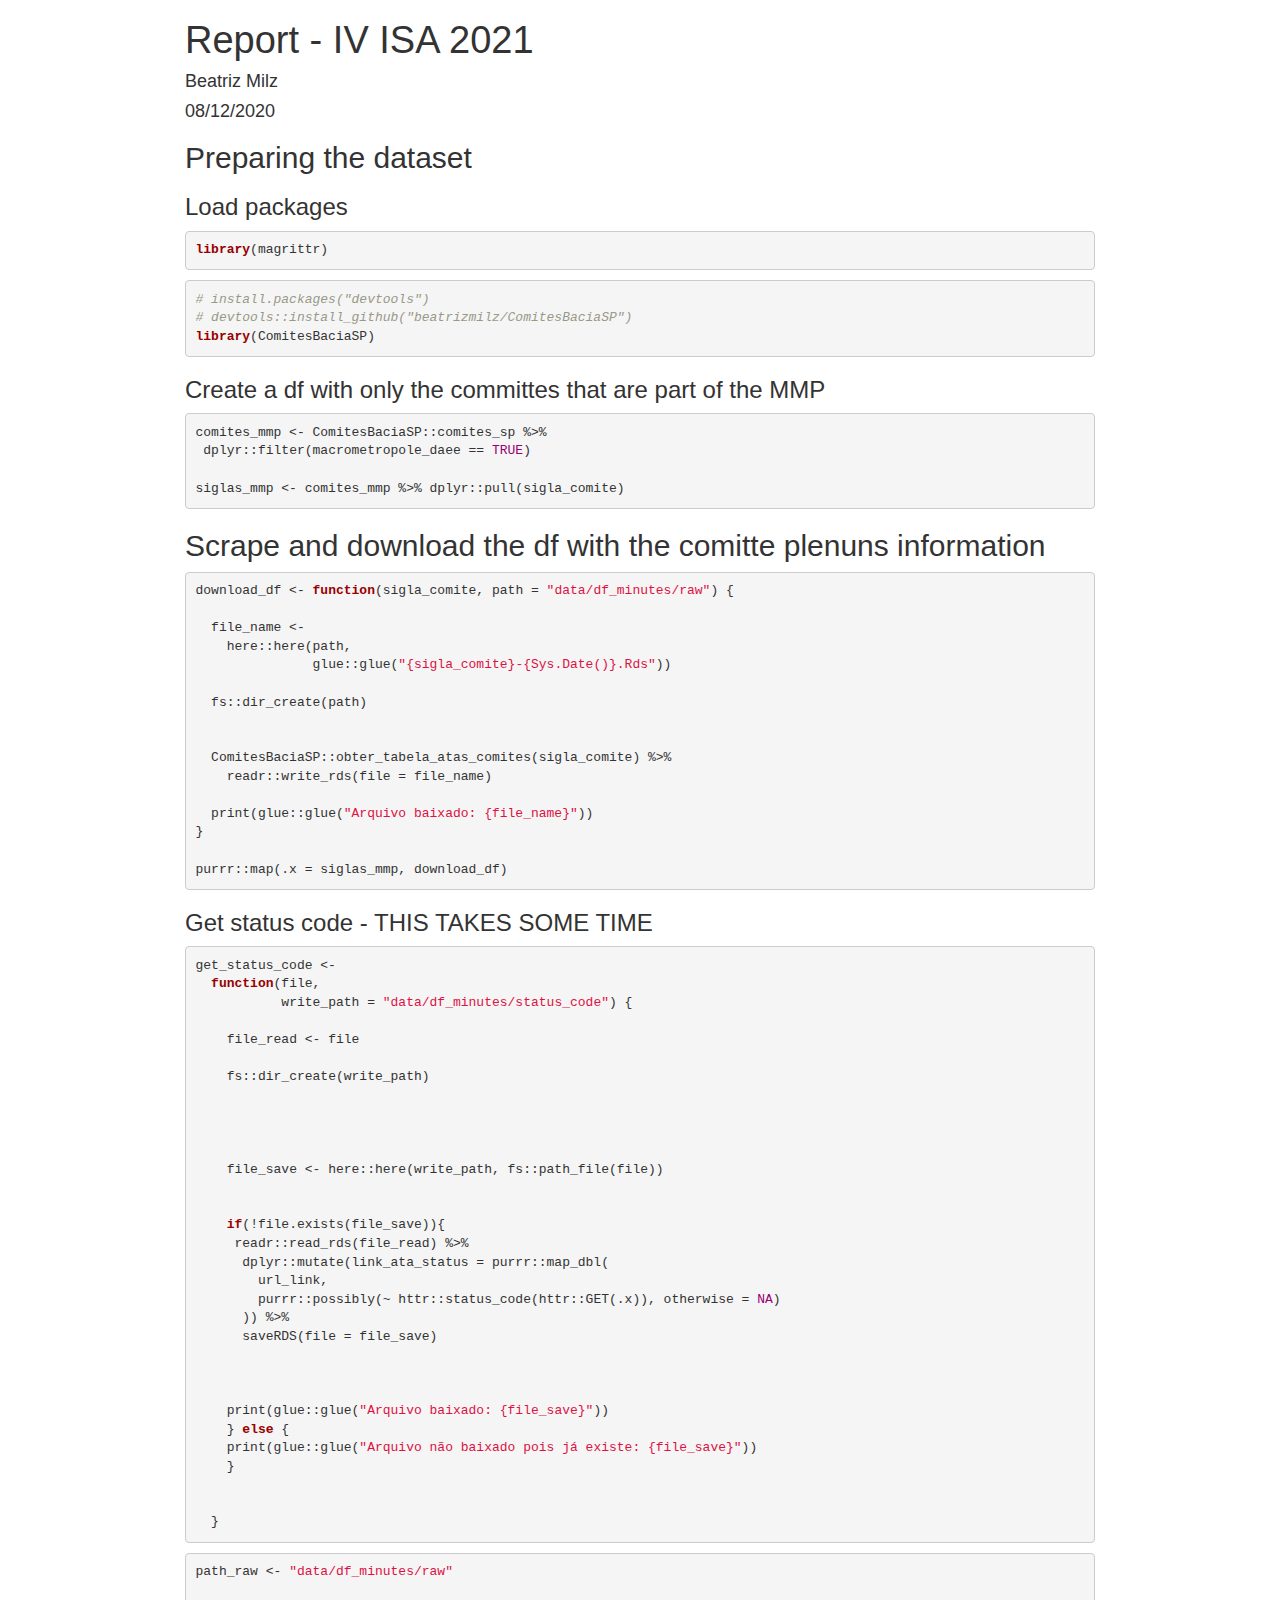
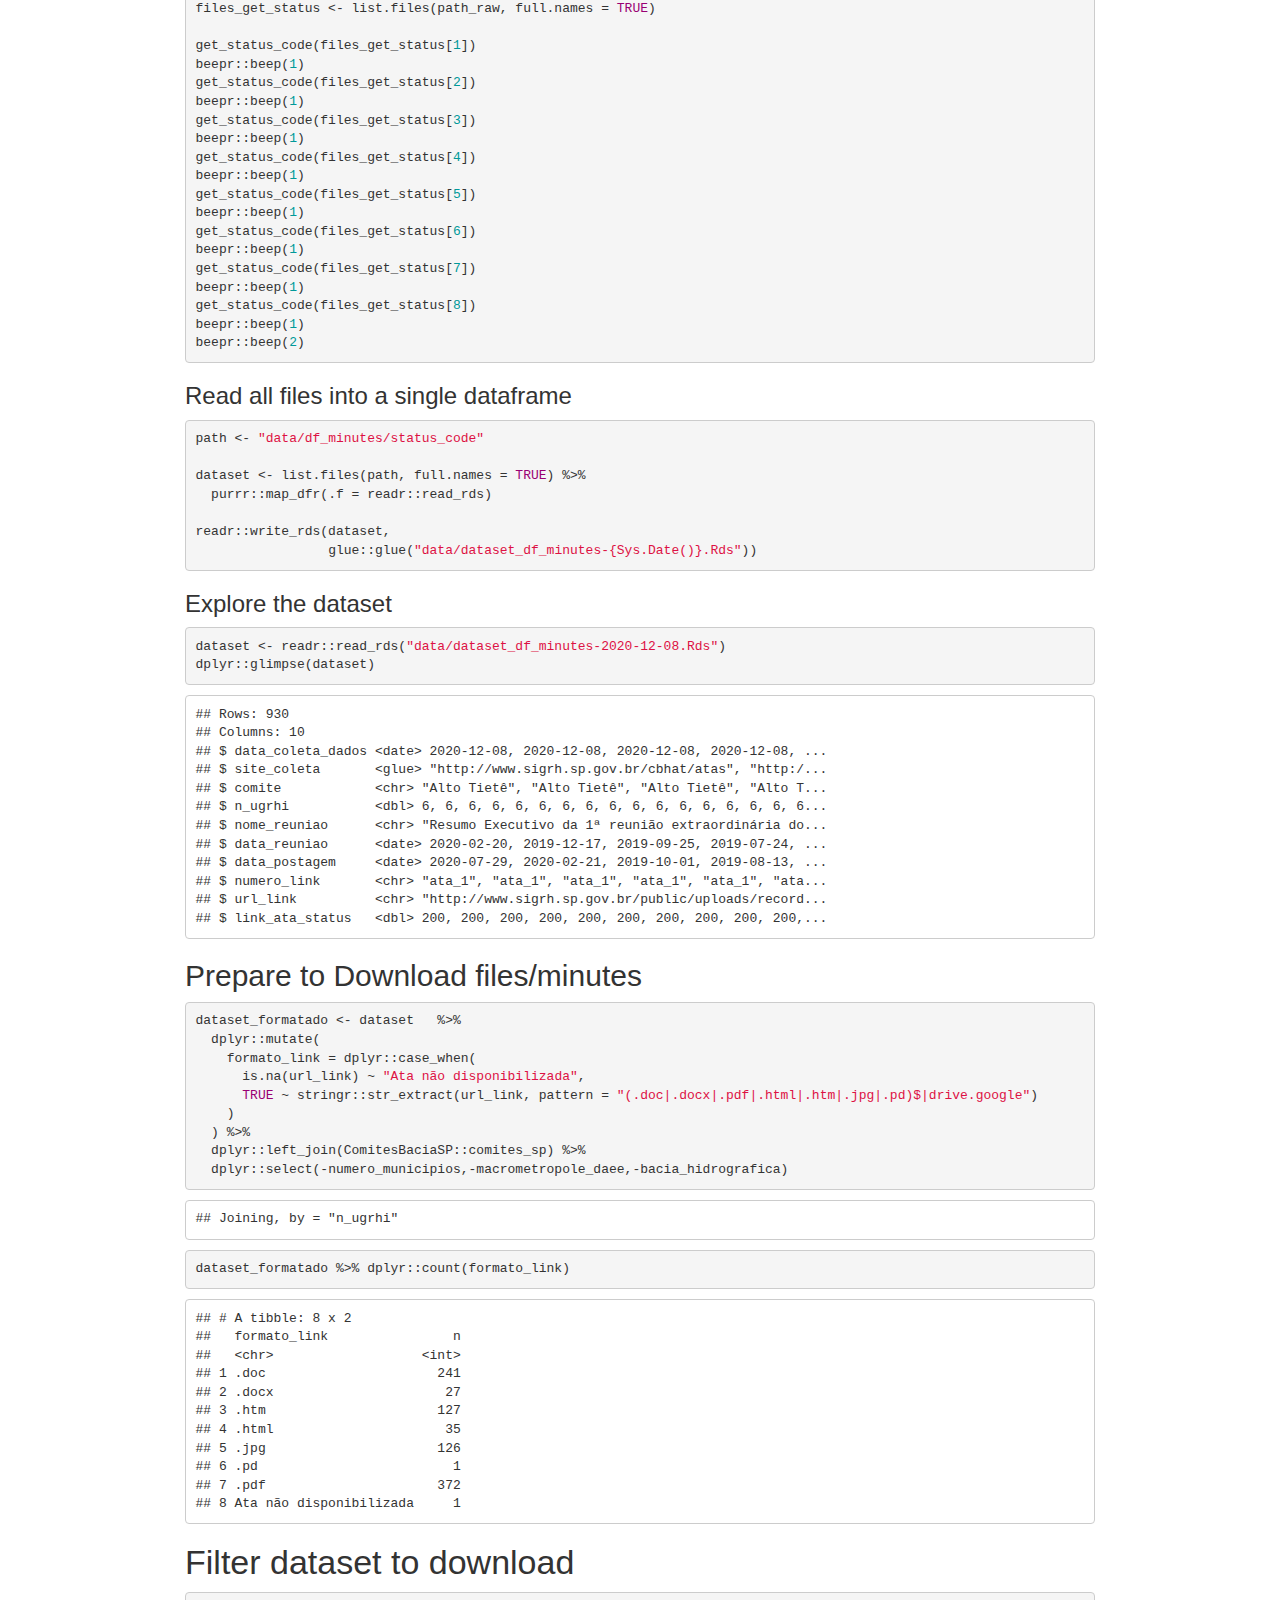
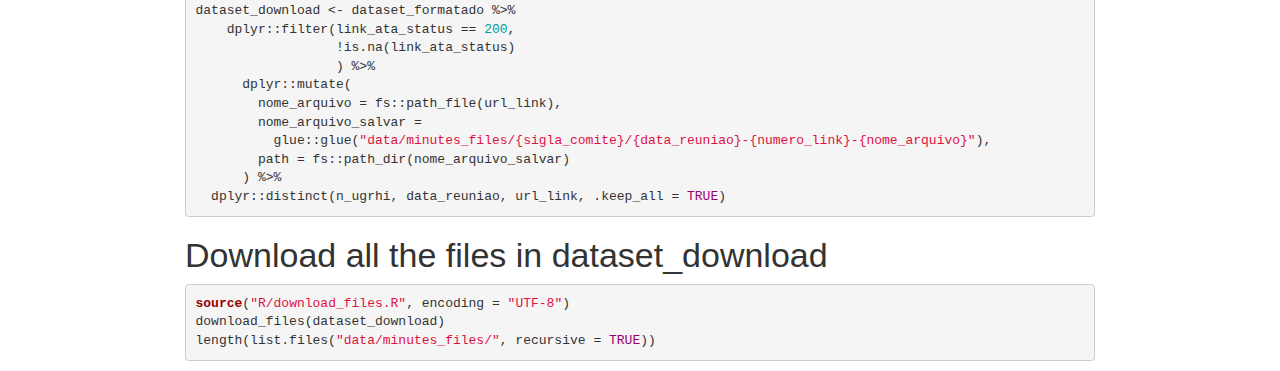
==== commit 8d398c16: "download all the minutes (code is here but the file are ignored!)" ====
--- a/report.html
+++ b/report.html
@@ -437,7 +437,7 @@
 </div>
 <div id="scrape-and-download-the-df-with-the-comitte-plenuns-information" class="section level2">
 <h2>Scrape and download the df with the comitte plenuns information</h2>
-<pre class="r"><code>download_df &lt;- function(sigla_comite, path = &quot;data/df_minutes&quot;) {
+<pre class="r"><code>download_df &lt;- function(sigla_comite, path = &quot;data/df_minutes/raw&quot;) {
   
   file_name &lt;-
     here::here(path,
@@ -453,11 +453,66 @@
 }
 
 purrr::map(.x = siglas_mmp, download_df)</code></pre>
+<div id="get-status-code---this-takes-some-time" class="section level3">
+<h3>Get status code - THIS TAKES SOME TIME</h3>
+<pre class="r"><code>get_status_code &lt;-
+  function(file,
+           write_path = &quot;data/df_minutes/status_code&quot;) {
+
+    file_read &lt;- file
+    
+    fs::dir_create(write_path)
+    
+    
+
+    
+    file_save &lt;- here::here(write_path, fs::path_file(file))
+    
+
+    if(!file.exists(file_save)){
+     readr::read_rds(file_read) %&gt;%
+      dplyr::mutate(link_ata_status = purrr::map_dbl(
+        url_link,
+        purrr::possibly(~ httr::status_code(httr::GET(.x)), otherwise = NA)
+      )) %&gt;%
+      saveRDS(file = file_save)
+ 
+    
+    
+    print(glue::glue(&quot;Arquivo baixado: {file_save}&quot;)) 
+    } else {
+    print(glue::glue(&quot;Arquivo não baixado pois já existe: {file_save}&quot;))   
+    }
+    
+    
+  }</code></pre>
+<pre class="r"><code>path_raw &lt;- &quot;data/df_minutes/raw&quot;
+
+files_get_status &lt;- list.files(path_raw, full.names = TRUE)
+
+get_status_code(files_get_status[1])
+beepr::beep(1)
+get_status_code(files_get_status[2])
+beepr::beep(1)
+get_status_code(files_get_status[3])
+beepr::beep(1)
+get_status_code(files_get_status[4])
+beepr::beep(1)
+get_status_code(files_get_status[5])
+beepr::beep(1)
+get_status_code(files_get_status[6])
+beepr::beep(1)
+get_status_code(files_get_status[7])
+beepr::beep(1)
+get_status_code(files_get_status[8])
+beepr::beep(1)
+beepr::beep(2)</code></pre>
+</div>
 <div id="read-all-files-into-a-single-dataframe" class="section level3">
 <h3>Read all files into a single dataframe</h3>
-<pre class="r"><code>path &lt;- &quot;data/df_minutes&quot;
-
-dataset &lt;- list.files(path, full.names = TRUE) %&gt;% 
+<pre class="r"><code>path &lt;- &quot;data/df_minutes/status_code&quot;
+
+dataset &lt;- list.files(path, full.names = TRUE) %&gt;%
   purrr::map_dfr(.f = readr::read_rds)
 
 readr::write_rds(dataset,
@@ -468,7 +523,7 @@
 <pre class="r"><code>dataset &lt;- readr::read_rds(&quot;data/dataset_df_minutes-2020-12-08.Rds&quot;)
 dplyr::glimpse(dataset)</code></pre>
 <pre><code>## Rows: 930
-## Columns: 9
+## Columns: 10
 ## $ data_coleta_dados &lt;date&gt; 2020-12-08, 2020-12-08, 2020-12-08, 2020-12-08, ...
 ## $ site_coleta       &lt;glue&gt; &quot;http://www.sigrh.sp.gov.br/cbhat/atas&quot;, &quot;http:/...
 ## $ comite            &lt;chr&gt; &quot;Alto Tietê&quot;, &quot;Alto Tietê&quot;, &quot;Alto Tietê&quot;, &quot;Alto T...
@@ -477,19 +532,54 @@
 ## $ data_reuniao      &lt;date&gt; 2020-02-20, 2019-12-17, 2019-09-25, 2019-07-24, ...
 ## $ data_postagem     &lt;date&gt; 2020-07-29, 2020-02-21, 2019-10-01, 2019-08-13, ...
 ## $ numero_link       &lt;chr&gt; &quot;ata_1&quot;, &quot;ata_1&quot;, &quot;ata_1&quot;, &quot;ata_1&quot;, &quot;ata_1&quot;, &quot;ata...
-## $ url_link          &lt;chr&gt; &quot;http://www.sigrh.sp.gov.br/public/uploads/record...</code></pre>
-</div>
-</div>
-<div id="download-filesminutes" class="section level2">
-<h2>Download files/minutes</h2>
-<pre class="r"><code>dataset   %&gt;%
-     dplyr::mutate(
-       formato_link = dplyr::case_when(
-         is.na(url_link) ~ &quot;Ata não disponibilizada&quot;,
-         TRUE ~ stringr::str_extract(url_link, pattern = &quot;(.doc|.docx|.pdf|.html|.htm|.jpg|.pd)$|drive.google&quot;)
-       )
-     ) %&gt;% 
-  View()</code></pre>
+## $ url_link          &lt;chr&gt; &quot;http://www.sigrh.sp.gov.br/public/uploads/record...
+## $ link_ata_status   &lt;dbl&gt; 200, 200, 200, 200, 200, 200, 200, 200, 200, 200,...</code></pre>
+</div>
+</div>
+<div id="prepare-to-download-filesminutes" class="section level2">
+<h2>Prepare to Download files/minutes</h2>
+<pre class="r"><code>dataset_formatado &lt;- dataset   %&gt;%
+  dplyr::mutate(
+    formato_link = dplyr::case_when(
+      is.na(url_link) ~ &quot;Ata não disponibilizada&quot;,
+      TRUE ~ stringr::str_extract(url_link, pattern = &quot;(.doc|.docx|.pdf|.html|.htm|.jpg|.pd)$|drive.google&quot;)
+    )
+  ) %&gt;%
+  dplyr::left_join(ComitesBaciaSP::comites_sp) %&gt;%
+  dplyr::select(-numero_municipios,-macrometropole_daee,-bacia_hidrografica)</code></pre>
+<pre><code>## Joining, by = &quot;n_ugrhi&quot;</code></pre>
+<pre class="r"><code>dataset_formatado %&gt;% dplyr::count(formato_link)</code></pre>
+<pre><code>## # A tibble: 8 x 2
+##   formato_link                n
+##   &lt;chr&gt;                   &lt;int&gt;
+## 1 .doc                      241
+## 2 .docx                      27
+## 3 .htm                      127
+## 4 .html                      35
+## 5 .jpg                      126
+## 6 .pd                         1
+## 7 .pdf                      372
+## 8 Ata não disponibilizada     1</code></pre>
+</div>
+<div id="filter-dataset-to-download" class="section level1">
+<h1>Filter dataset to download</h1>
+<pre class="r"><code>dataset_download &lt;- dataset_formatado %&gt;%
+    dplyr::filter(link_ata_status == 200,
+                  !is.na(link_ata_status)
+                  ) %&gt;%
+      dplyr::mutate(
+        nome_arquivo = fs::path_file(url_link),
+        nome_arquivo_salvar =
+          glue::glue(&quot;data/minutes_files/{sigla_comite}/{data_reuniao}-{numero_link}-{nome_arquivo}&quot;),
+        path = fs::path_dir(nome_arquivo_salvar)
+      ) %&gt;% 
+  dplyr::distinct(n_ugrhi, data_reuniao, url_link, .keep_all = TRUE)</code></pre>
+</div>
+<div id="download-all-the-files-in-dataset_download" class="section level1">
+<h1>Download all the files in dataset_download</h1>
+<pre class="r"><code>source(&quot;R/download_files.R&quot;, encoding = &quot;UTF-8&quot;)
+download_files(dataset_download)
+length(list.files(&quot;data/minutes_files/&quot;, recursive = TRUE))</code></pre>
 </div>
 
 
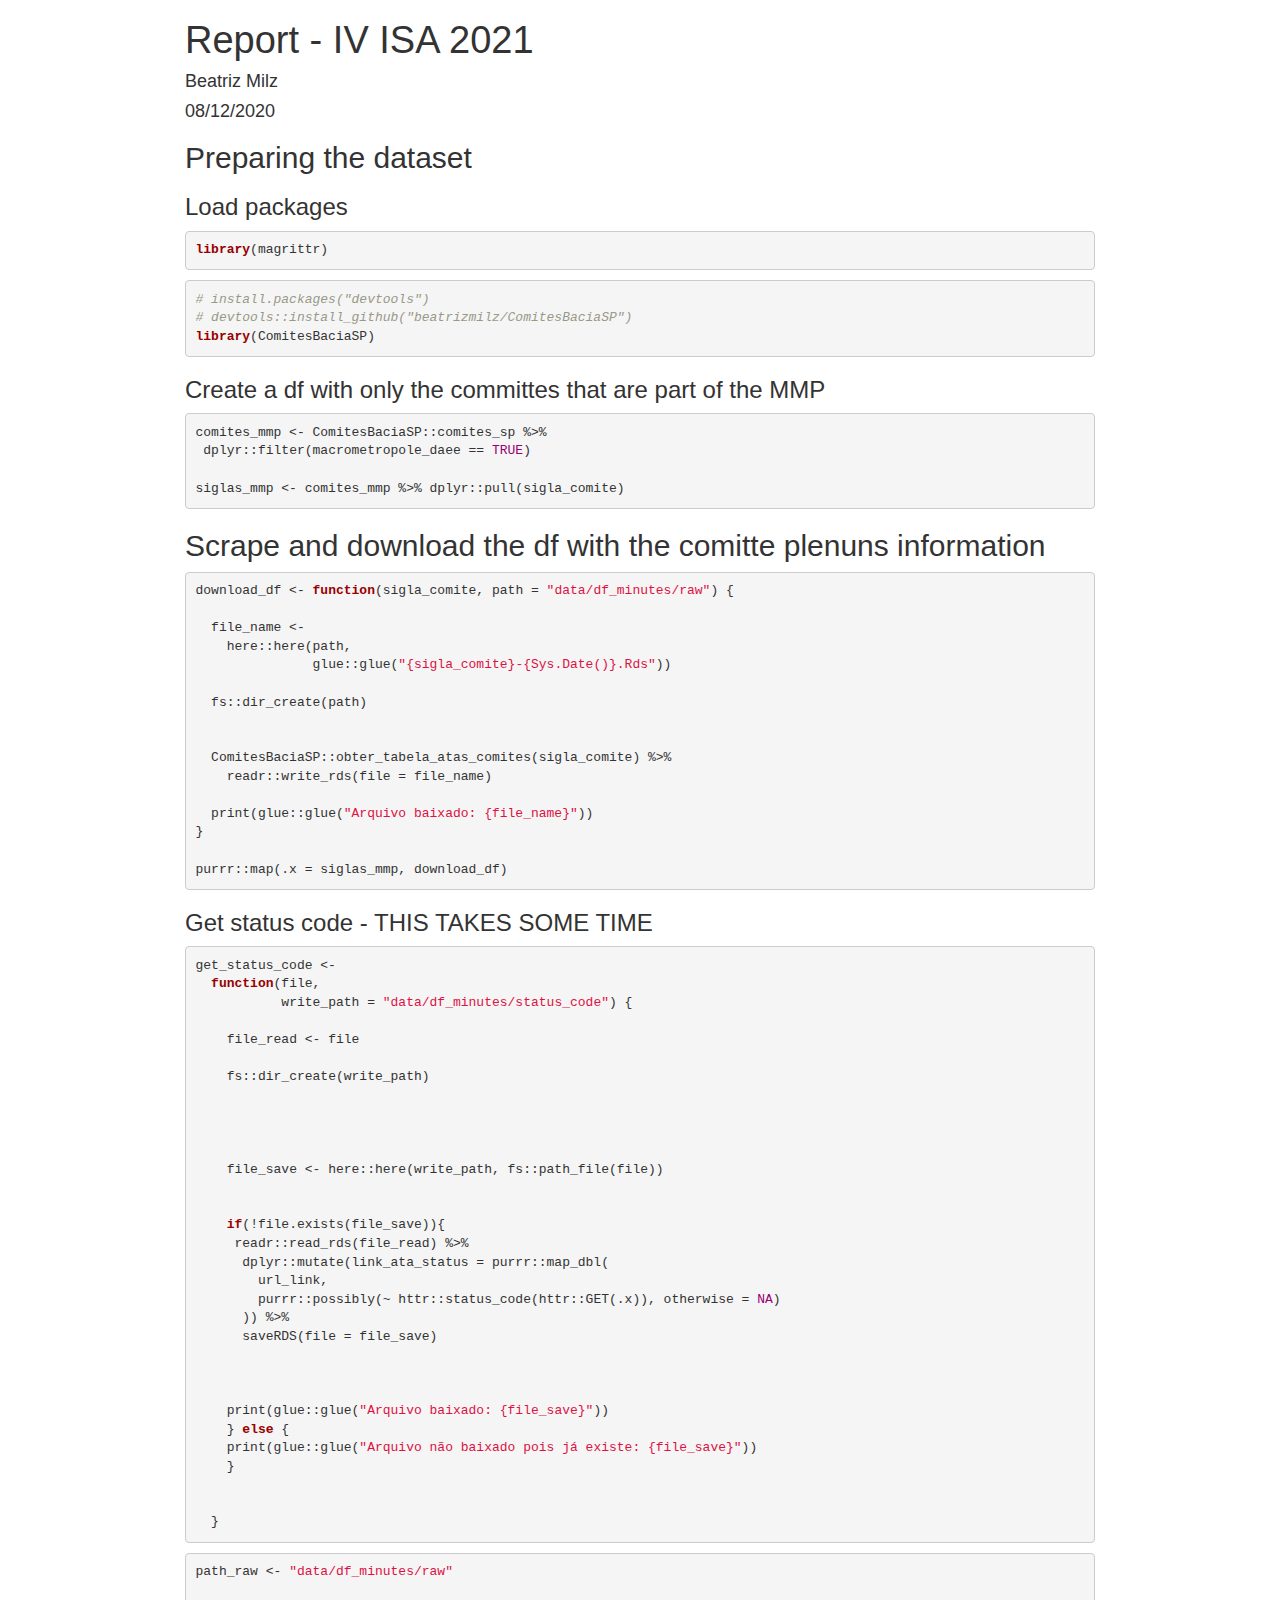
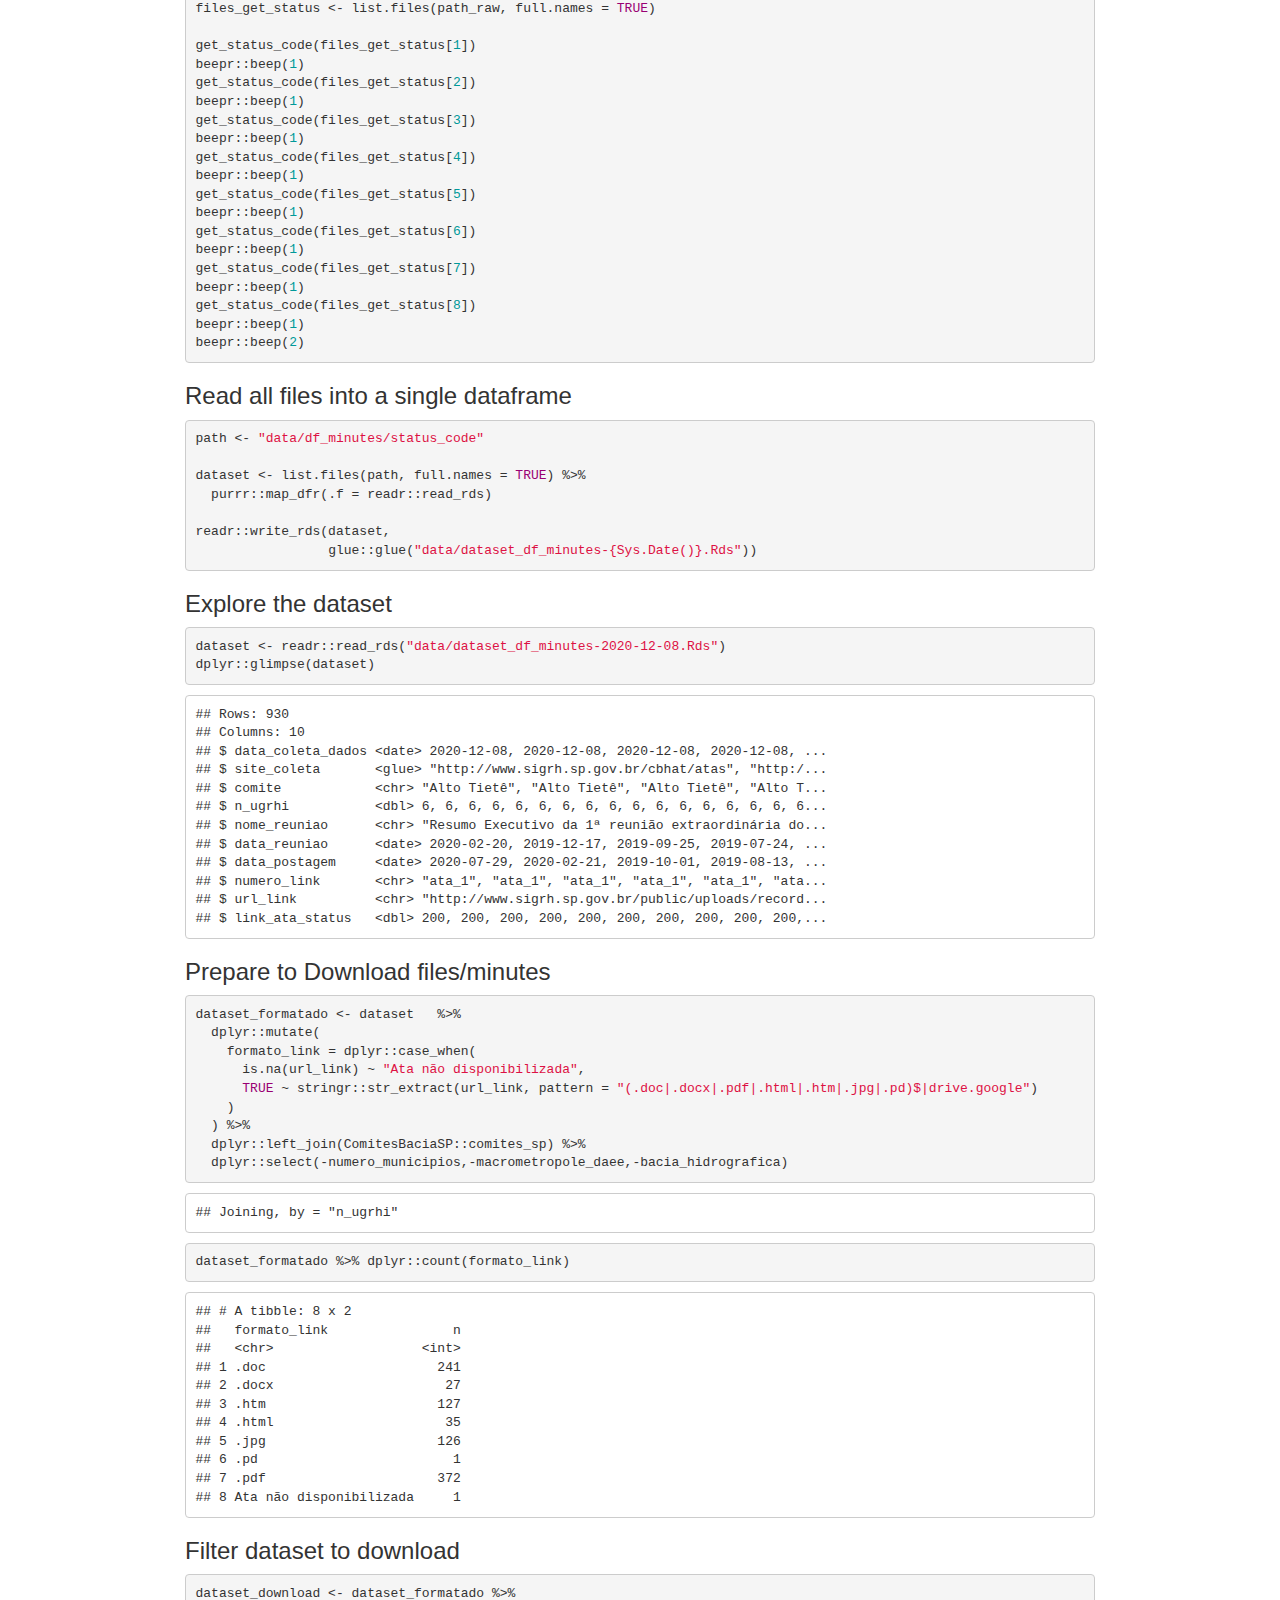
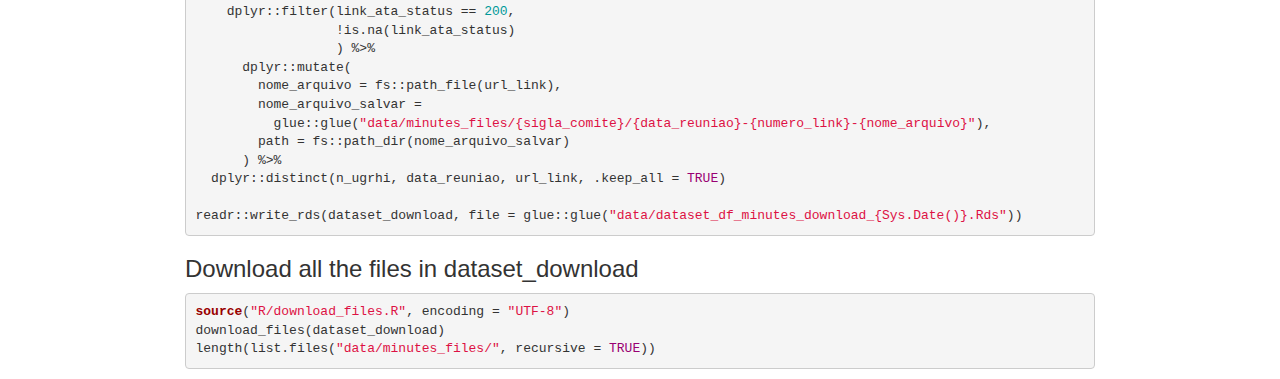
==== commit 6784a0ea: "download html to have a backup" ====
--- a/report.html
+++ b/report.html
@@ -535,9 +535,8 @@
 ## $ url_link          &lt;chr&gt; &quot;http://www.sigrh.sp.gov.br/public/uploads/record...
 ## $ link_ata_status   &lt;dbl&gt; 200, 200, 200, 200, 200, 200, 200, 200, 200, 200,...</code></pre>
 </div>
-</div>
-<div id="prepare-to-download-filesminutes" class="section level2">
-<h2>Prepare to Download files/minutes</h2>
+<div id="prepare-to-download-filesminutes" class="section level3">
+<h3>Prepare to Download files/minutes</h3>
 <pre class="r"><code>dataset_formatado &lt;- dataset   %&gt;%
   dplyr::mutate(
     formato_link = dplyr::case_when(
@@ -561,8 +560,8 @@
 ## 7 .pdf                      372
 ## 8 Ata não disponibilizada     1</code></pre>
 </div>
-<div id="filter-dataset-to-download" class="section level1">
-<h1>Filter dataset to download</h1>
+<div id="filter-dataset-to-download" class="section level3">
+<h3>Filter dataset to download</h3>
 <pre class="r"><code>dataset_download &lt;- dataset_formatado %&gt;%
     dplyr::filter(link_ata_status == 200,
                   !is.na(link_ata_status)
@@ -573,13 +572,16 @@
           glue::glue(&quot;data/minutes_files/{sigla_comite}/{data_reuniao}-{numero_link}-{nome_arquivo}&quot;),
         path = fs::path_dir(nome_arquivo_salvar)
       ) %&gt;% 
-  dplyr::distinct(n_ugrhi, data_reuniao, url_link, .keep_all = TRUE)</code></pre>
-</div>
-<div id="download-all-the-files-in-dataset_download" class="section level1">
-<h1>Download all the files in dataset_download</h1>
+  dplyr::distinct(n_ugrhi, data_reuniao, url_link, .keep_all = TRUE)
+
+readr::write_rds(dataset_download, file = glue::glue(&quot;data/dataset_df_minutes_download_{Sys.Date()}.Rds&quot;))</code></pre>
+</div>
+<div id="download-all-the-files-in-dataset_download" class="section level3">
+<h3>Download all the files in dataset_download</h3>
 <pre class="r"><code>source(&quot;R/download_files.R&quot;, encoding = &quot;UTF-8&quot;)
 download_files(dataset_download)
 length(list.files(&quot;data/minutes_files/&quot;, recursive = TRUE))</code></pre>
+</div>
 </div>
 
 
